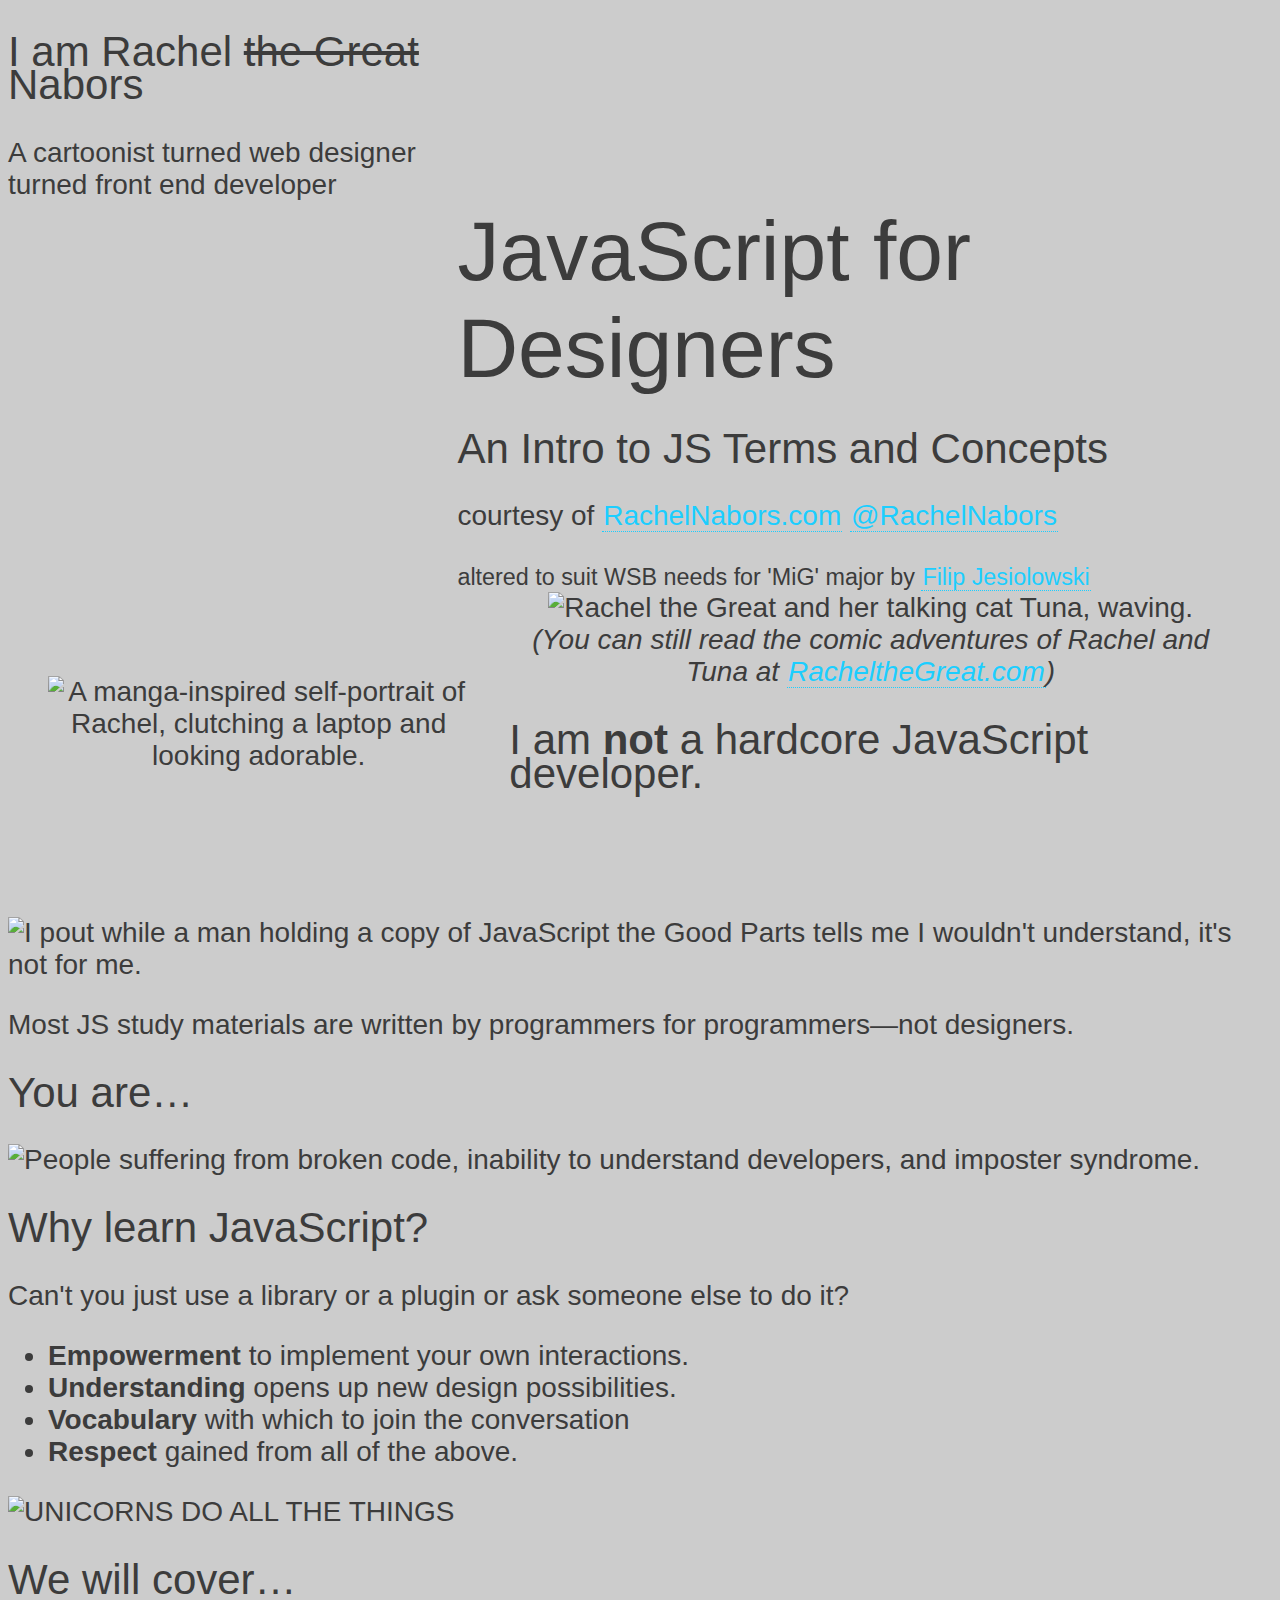
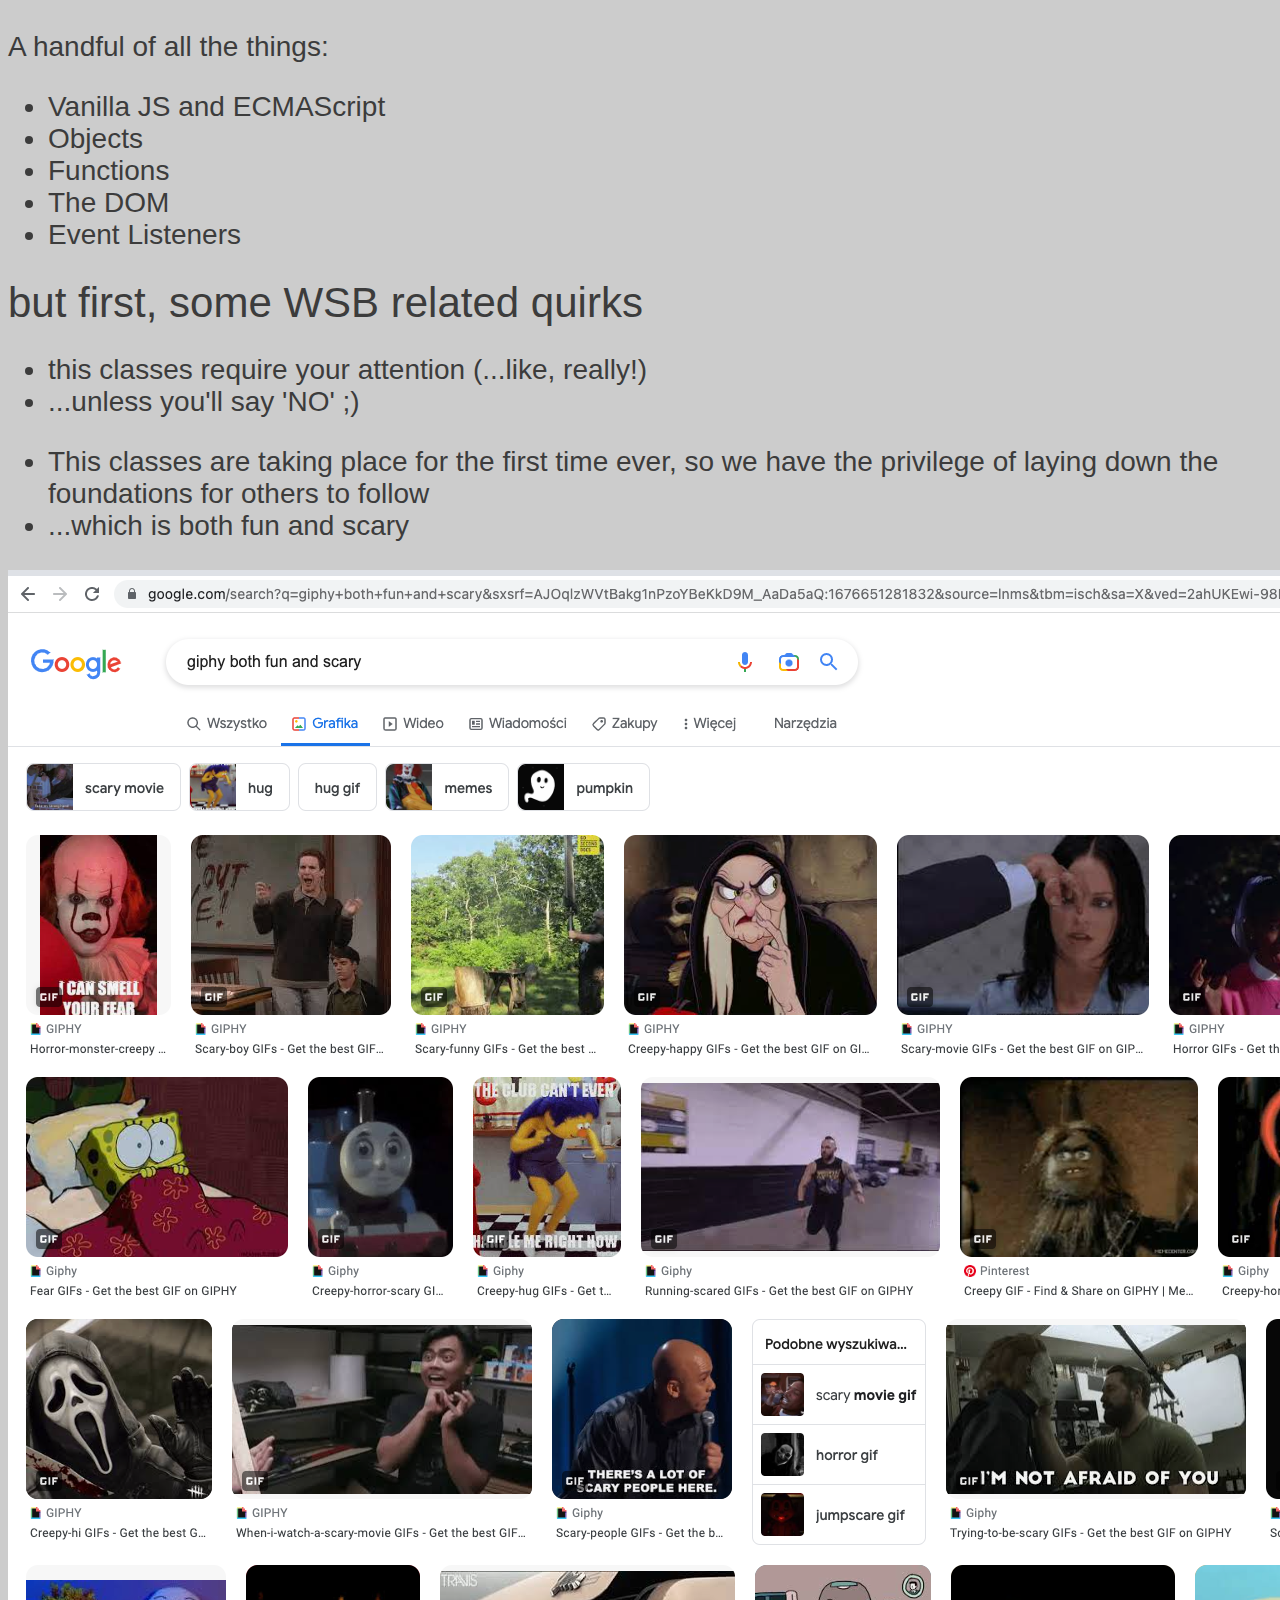
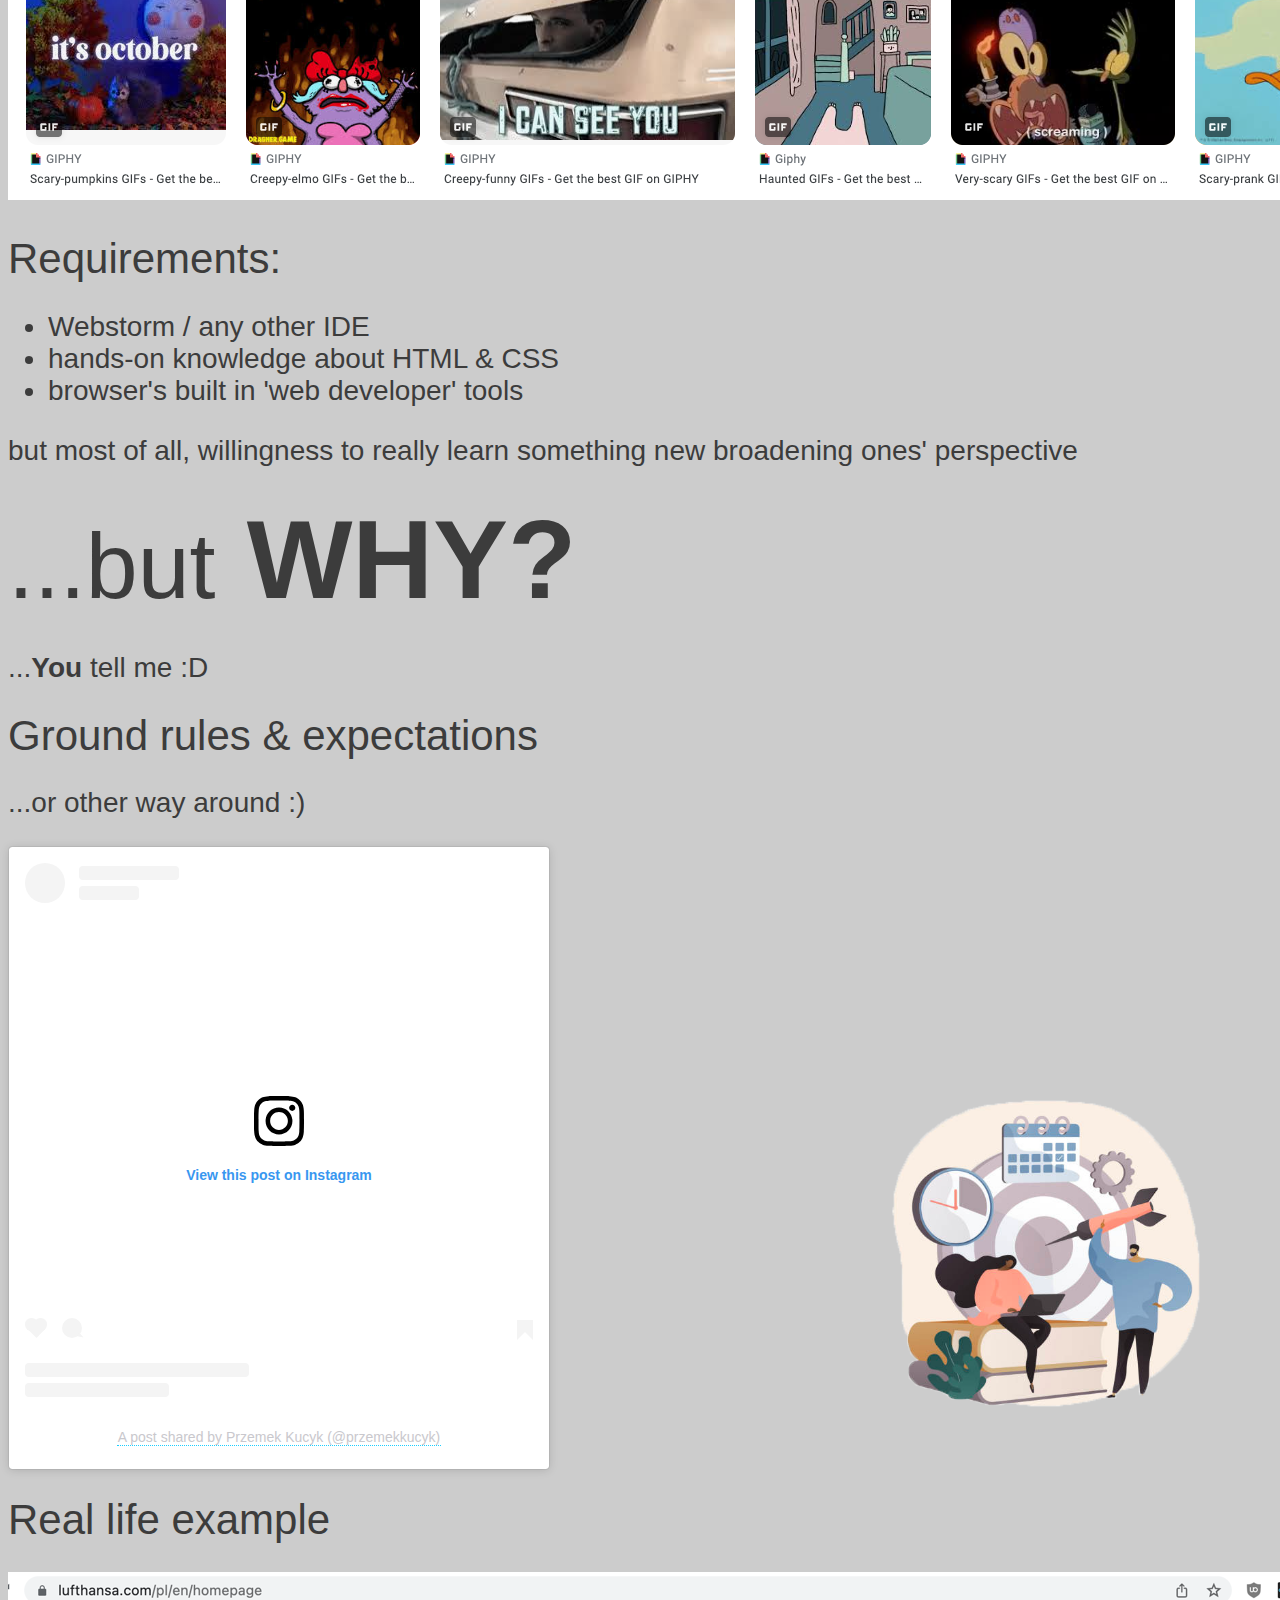
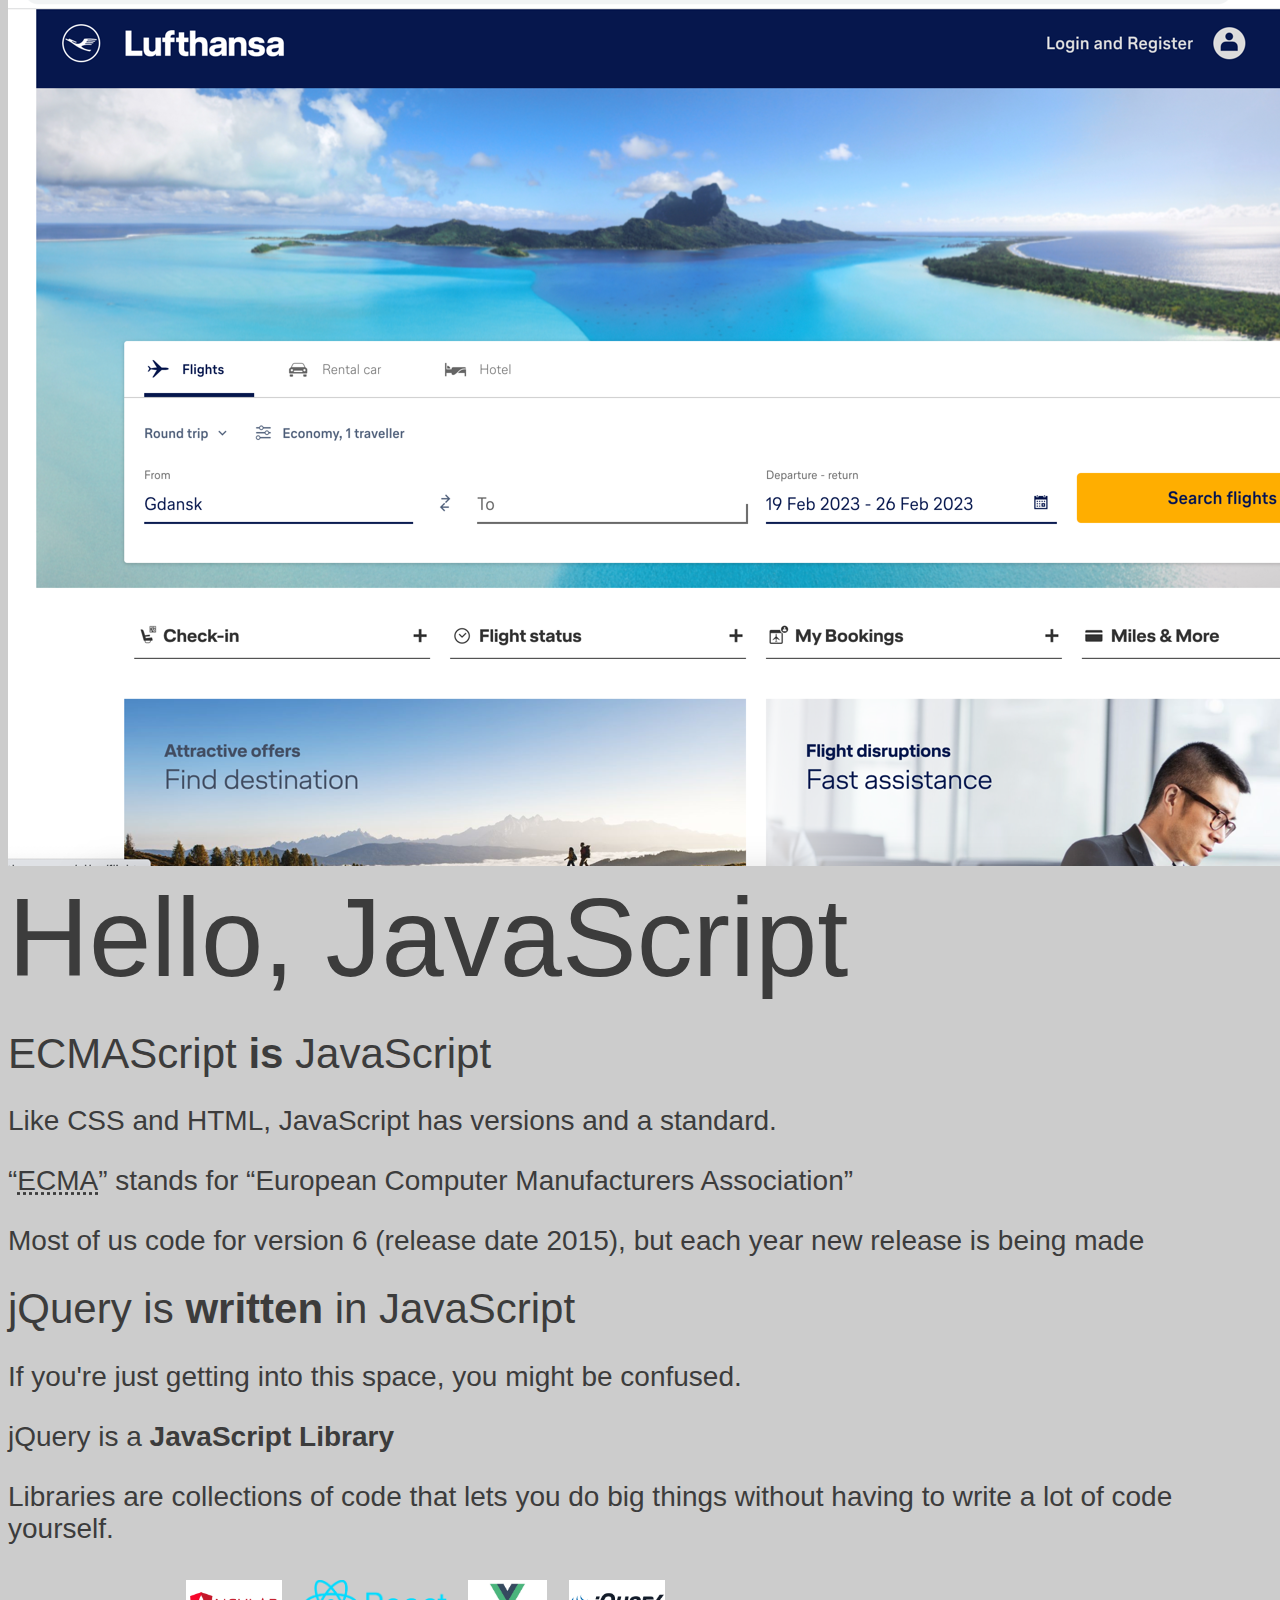
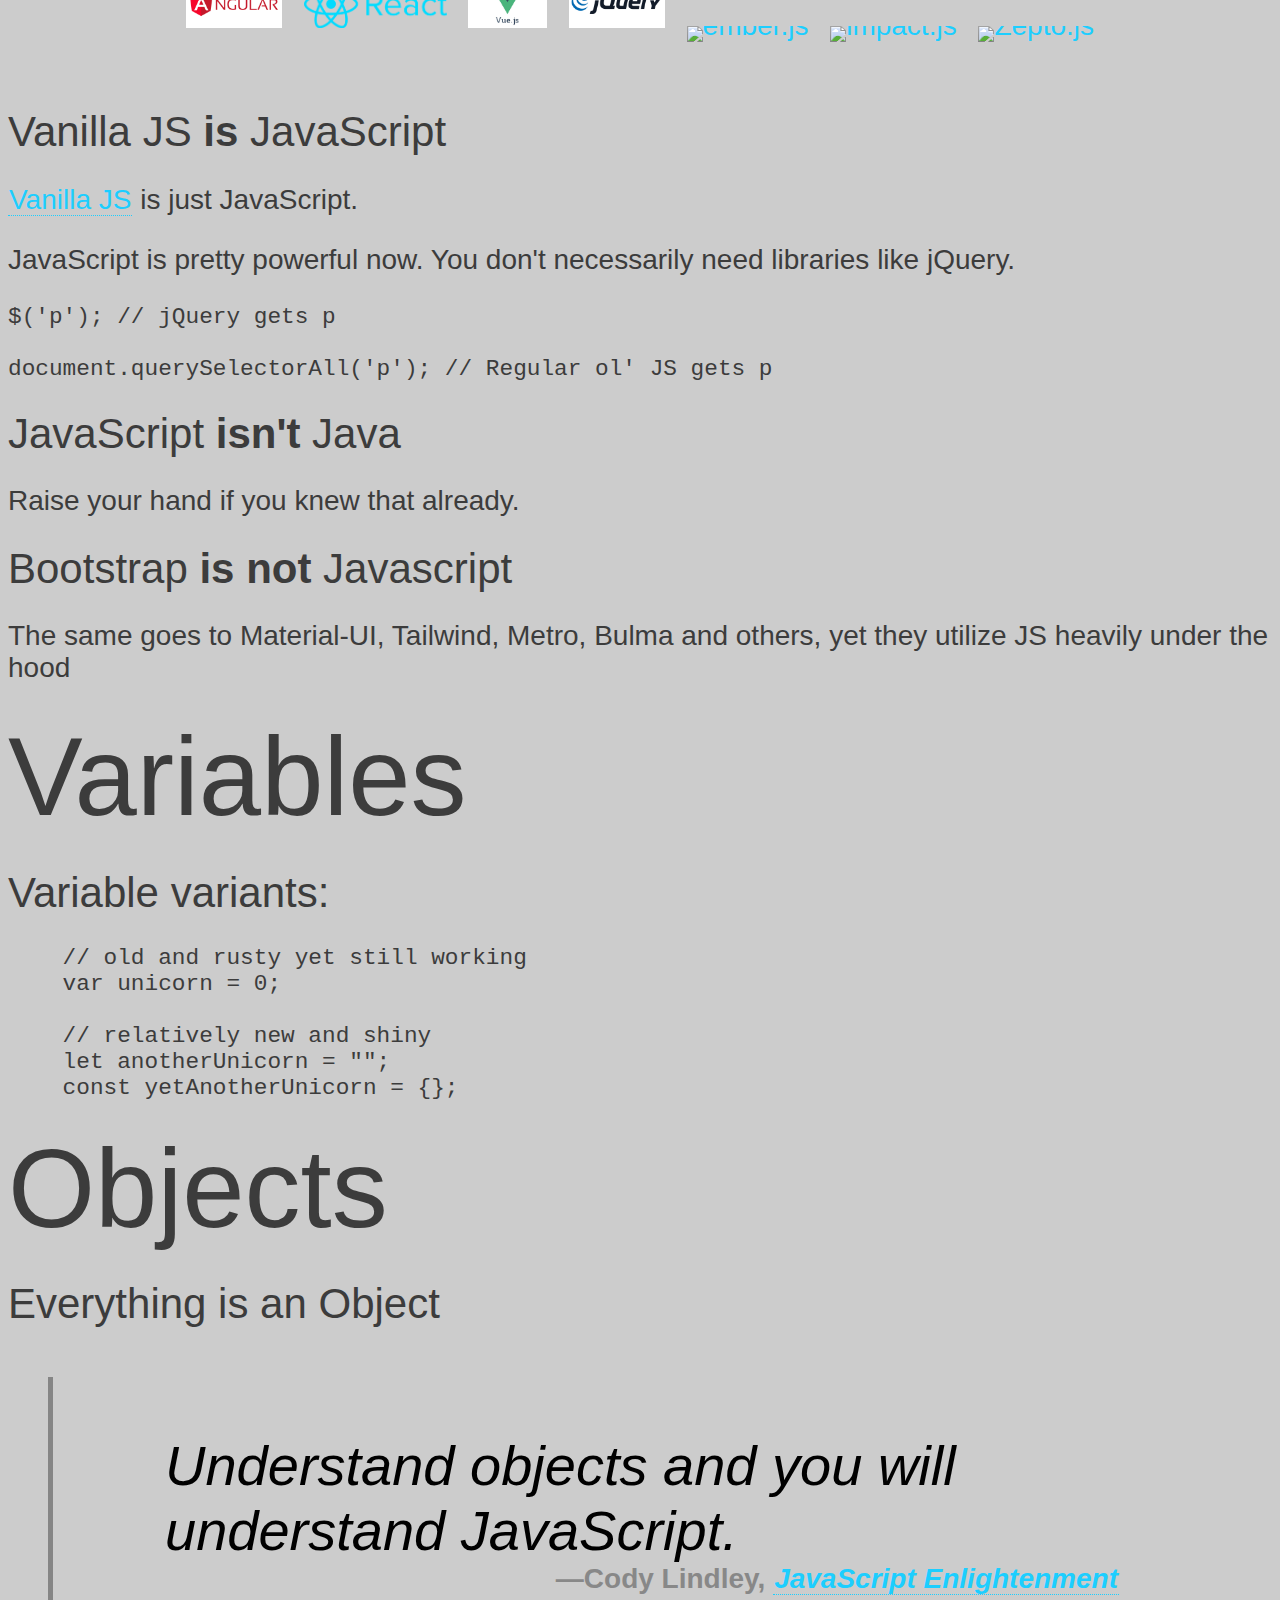
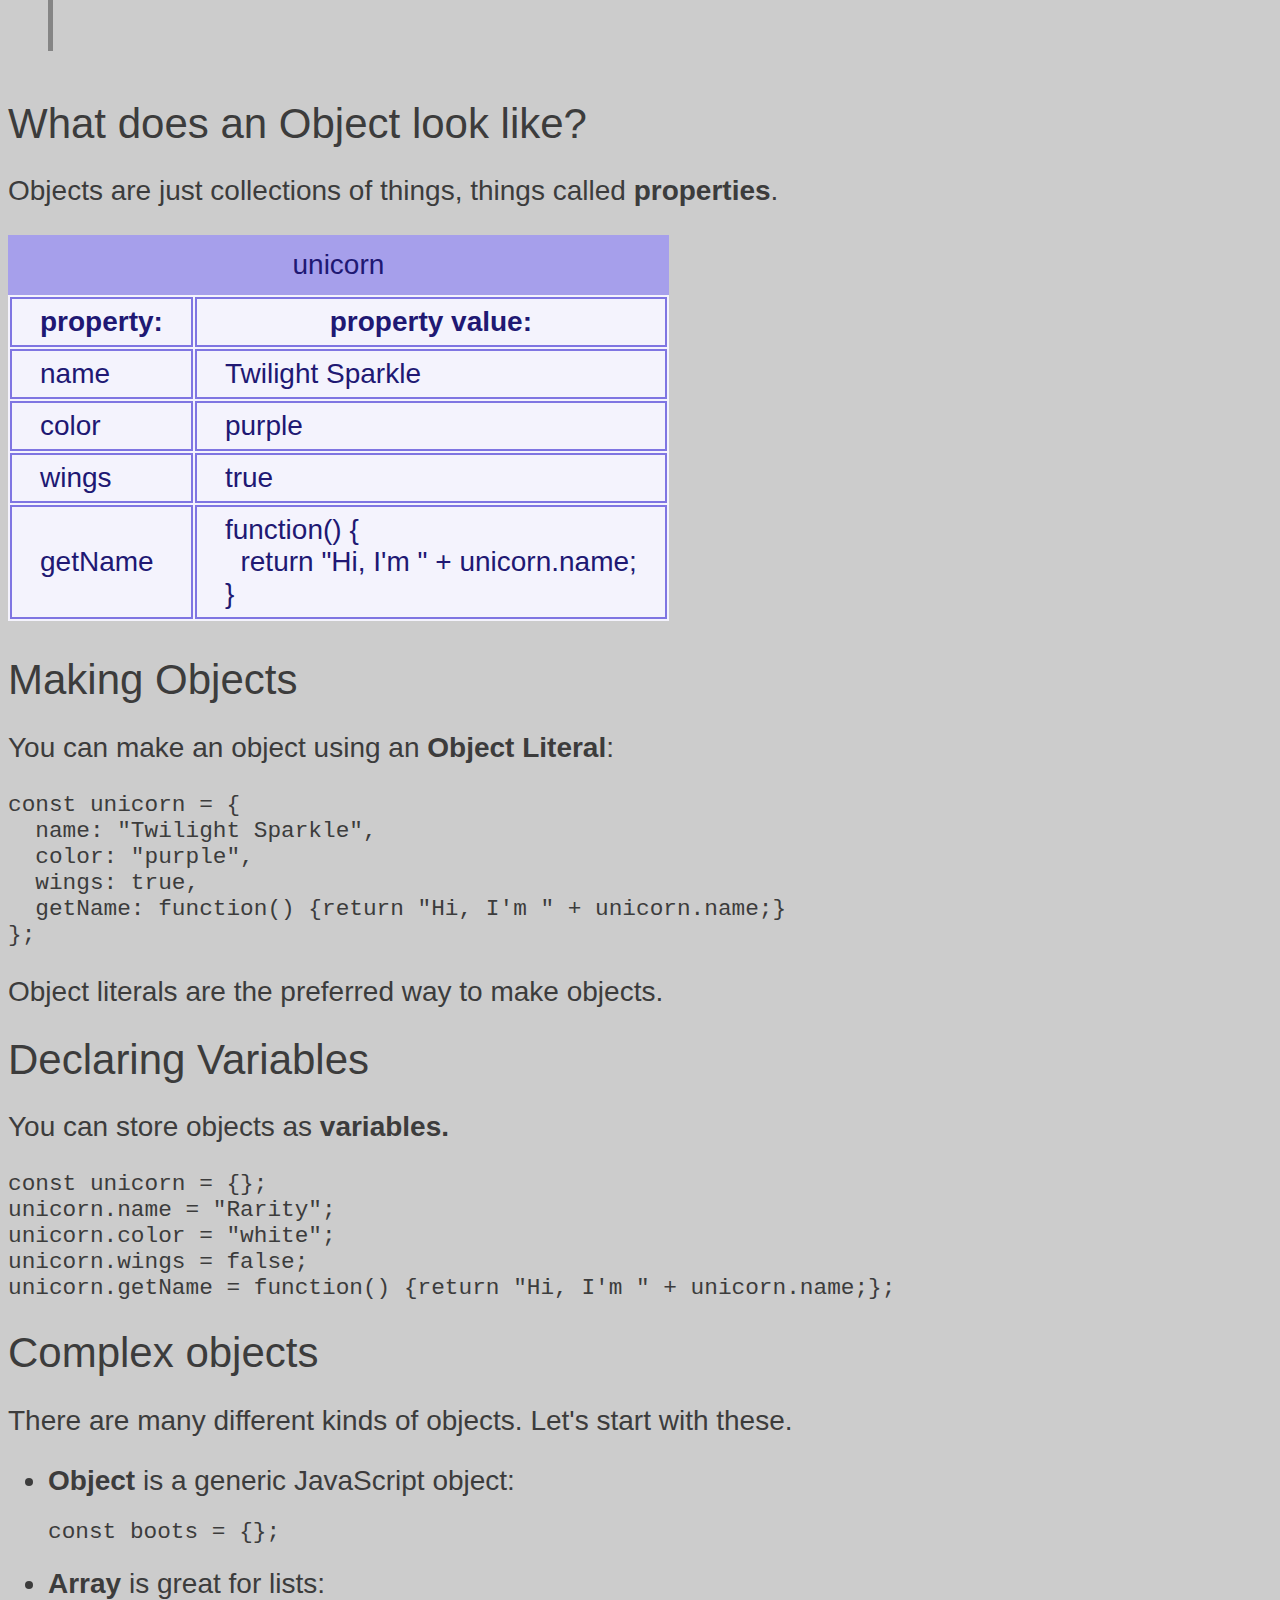
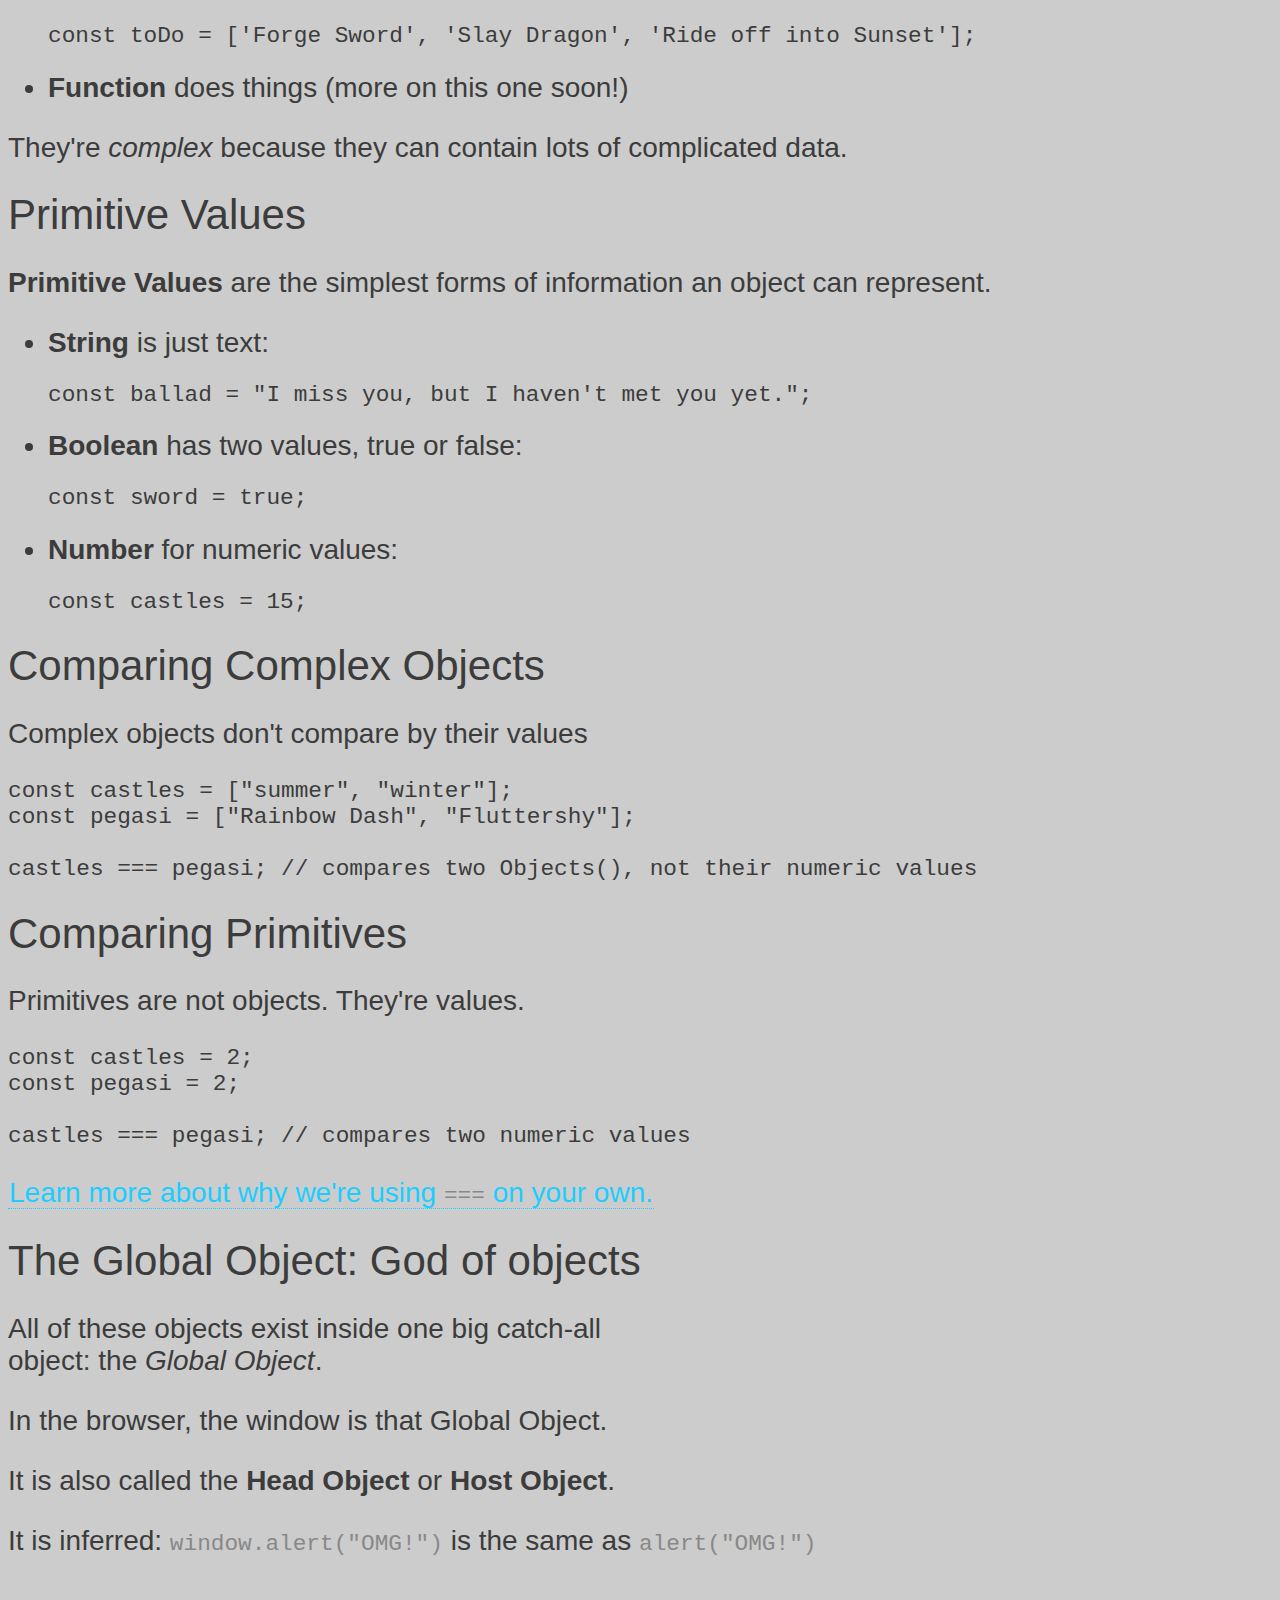
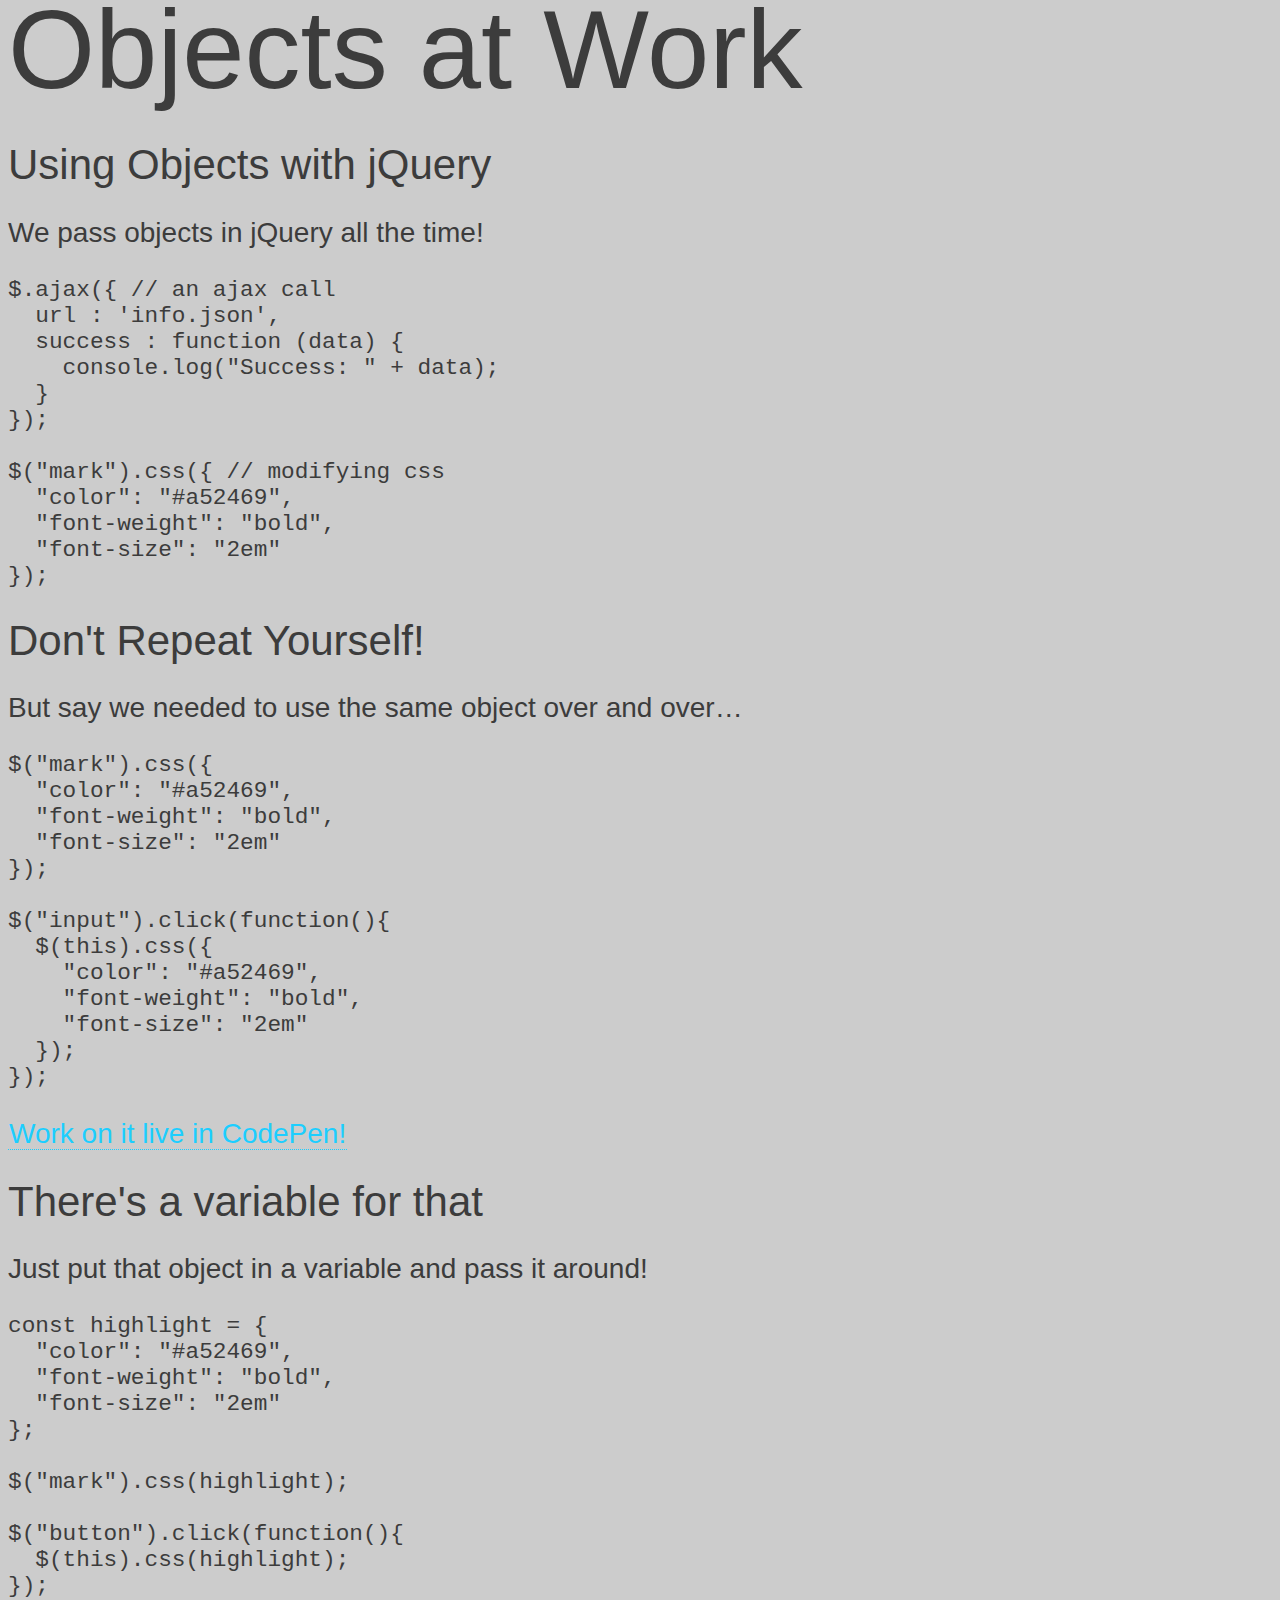
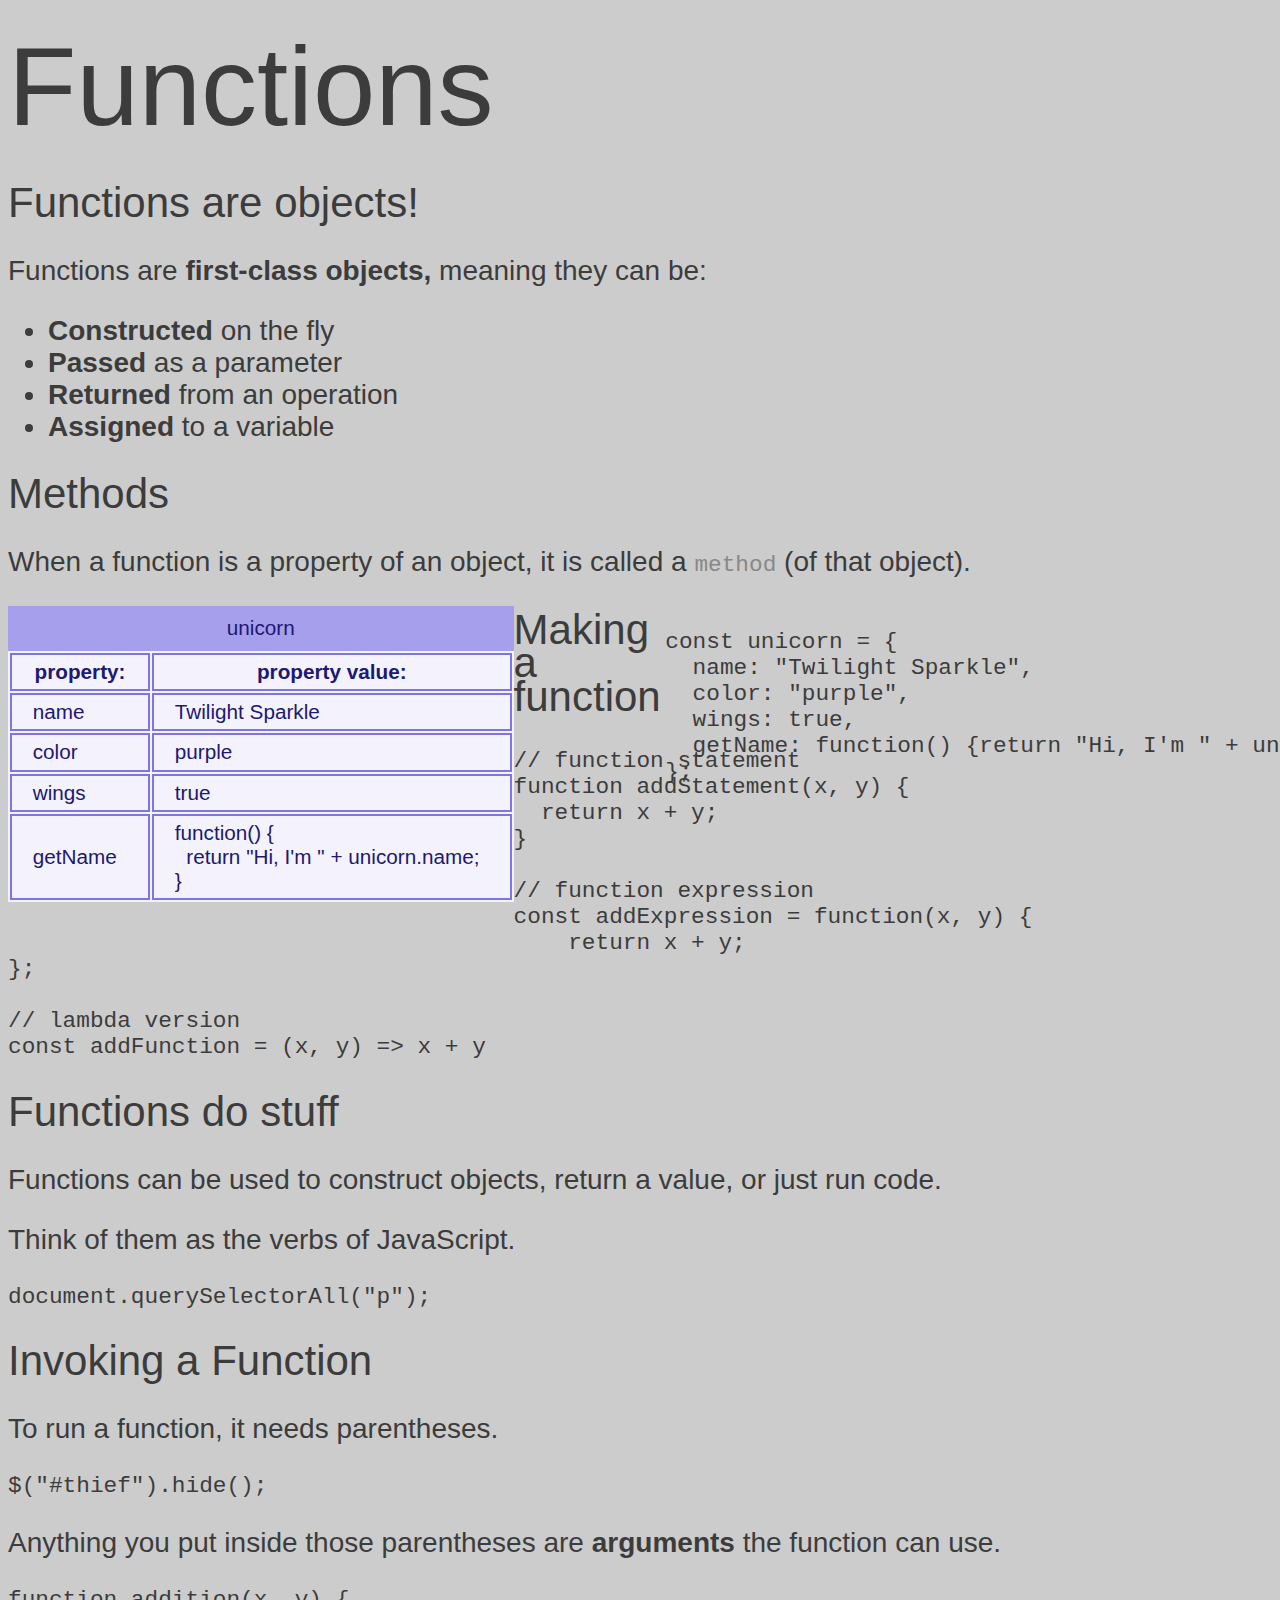
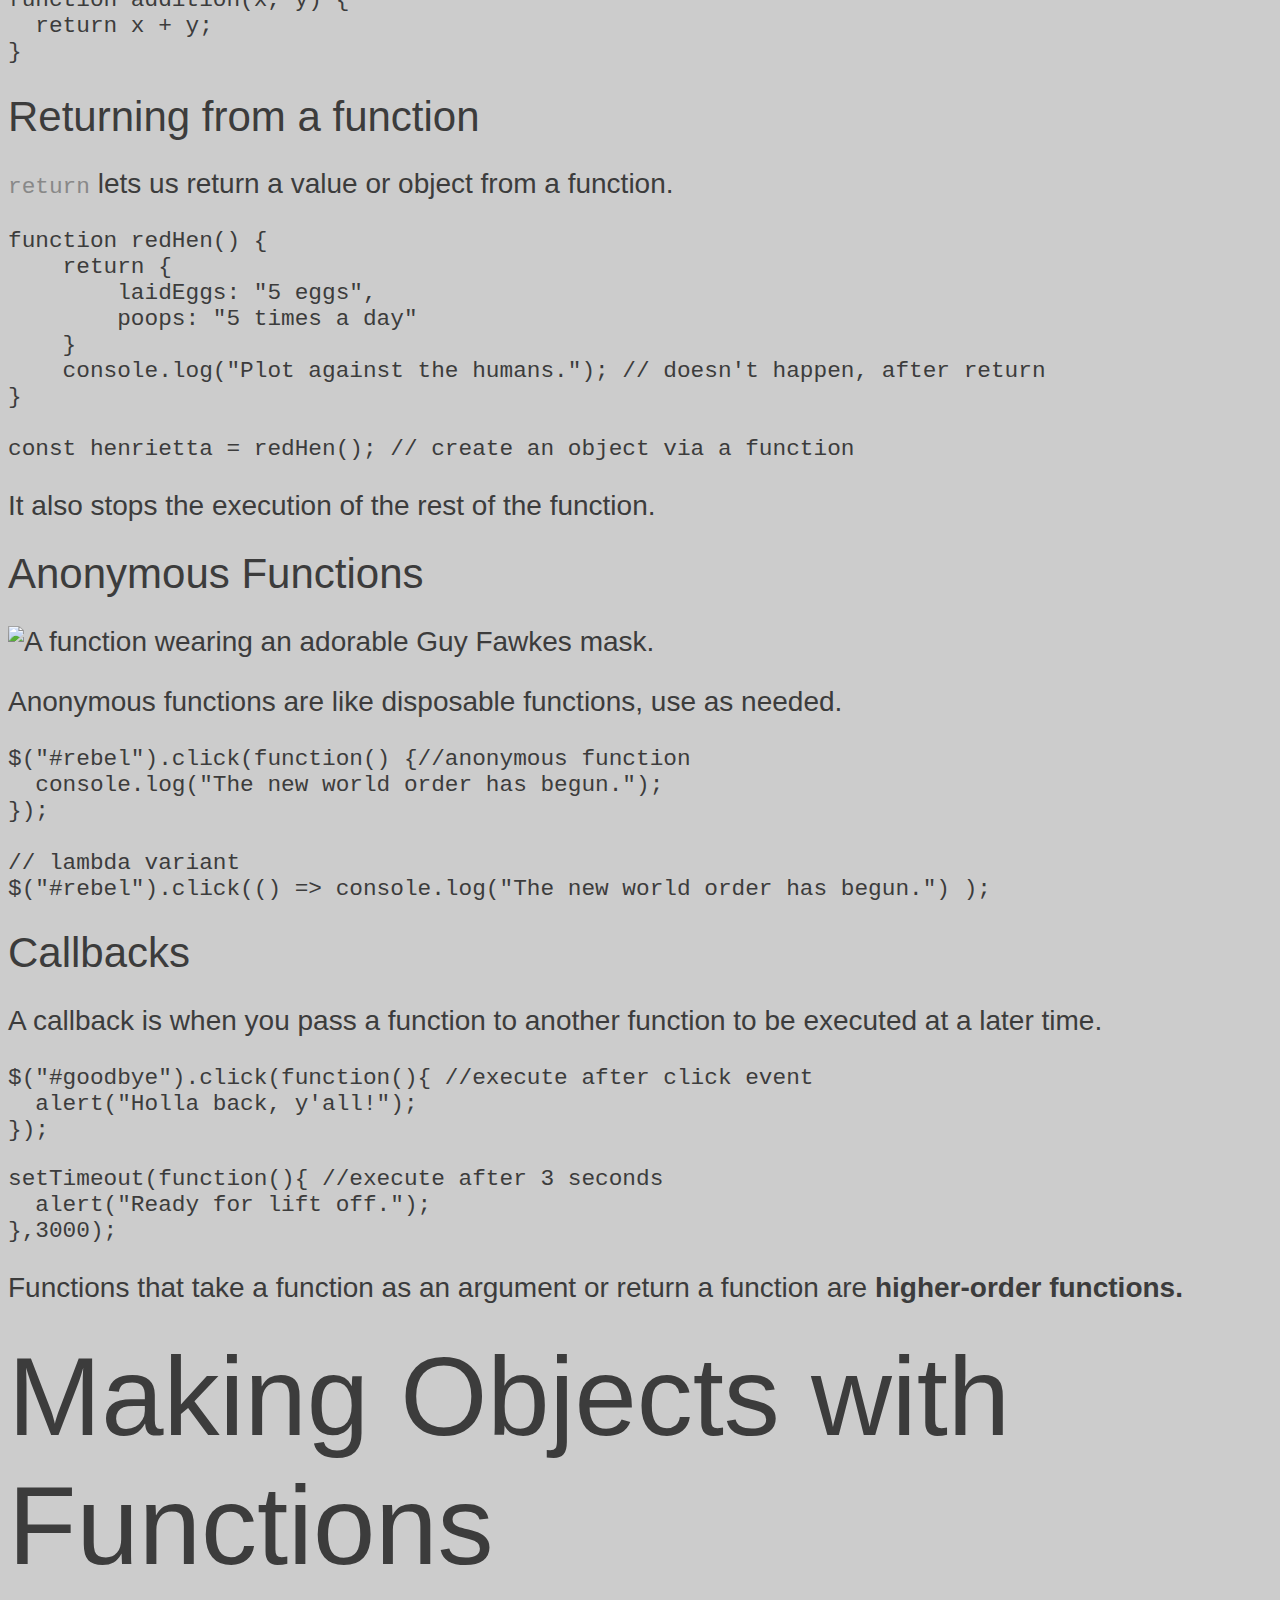
==== index.html @ c0b34ec1 "initial commit for WSB 2023 mods" ====
<!DOCTYPE html>
<html>
<head>
  <meta charset="utf-8">
  <meta http-equiv="X-UA-Compatible" content="IE=edge,chrome=1">
  <meta name="viewport" content="width=1024, user-scalable=no">

  <title>JavaScript for Designers with Rachel Nabors</title>
  
  <!-- Required stylesheet -->
  <link rel="stylesheet" href="core/deck.core.css">
  
  <!-- Extension CSS files go here. Remove or add as needed. -->
  <link rel="stylesheet" href="extensions/goto/deck.goto.css">
  <link rel="stylesheet" href="extensions/menu/deck.menu.css">
  <link rel="stylesheet" href="extensions/navigation/deck.navigation.css">
  <link rel="stylesheet" href="extensions/status/deck.status.css">
  <link rel="stylesheet" href="extensions/hash/deck.hash.css">
  <link rel="stylesheet" href="extensions/scale/deck.scale.css">
  <link rel="stylesheet" href="extensions/pointer/deck.pointer.css">
  <link rel="stylesheet" href="extensions/syntaxhighlighter/deck.syntaxhighlighter.css">

  <!-- Style theme. More available in /themes/style/ or create your own. -->
  <link rel="stylesheet" href="themes/style/profesh.css">
  
  <!-- Transition theme. More available in /themes/transition/ or create your own. -->
  <link rel="stylesheet" href="themes/transition/fade.css">
  
  <!-- Required Modernizr file -->
  <script src="modernizr.custom.js"></script>
  <script type="text/javascript" src="http://use.typekit.com/ewk1gzp.js"></script>
  <script type="text/javascript">try{Typekit.load();}catch(e){}</script>

</head>
<body class="deck-container">

<section class="slide title-slide">
  <div class="talk-title">
    <hgroup>
      <h1>JavaScript for Designers</h1>
      <h2>An Intro to JS Terms and Concepts</h2>
    </hgroup>
    <p>courtesy of <a href="http://rachelnabors.com">RachelNabors.com</a> <a href="http://twitter.com/rachelnabors" target="_blank">@RachelNabors</a></p>
    <small>altered to suit WSB needs for 'MiG' major by <a href="mailto:fjesiolowski@wsb.gda.pl">Filip Jesiolowski</a></small>
  </div>
  <figure class="self-portrait">
    <img src="img/p_rachelnabors.png" alt="A manga-inspired self-portrait of Rachel, clutching a laptop and looking adorable.">
    <figcaption class="ir">with Rachel the Great (aka Rachel Nabors)</figcaption>
  </figure>
</section>

<section class="slide">
  <h2>I am Rachel <del>the Great</del> Nabors</h2>
  <p>A cartoonist turned web designer turned front end developer</p>
  <figure>
    <img src="img/fig_rachel-tuna.png" alt="Rachel the Great and her talking cat Tuna, waving.">
    <figcaption>(You can still read the comic adventures of Rachel and Tuna at <a href="http://www.rachelthegreat.com" target="_blank">RacheltheGreat.com</a>)</figcaption>
  </figure>
</section>

<section class="slide">
  <h2>I am <strong>not</strong> a hardcore JavaScript developer.</h2>
  <img src="img/p_me-javascript.png" alt="I pout while a man holding a copy of JavaScript the Good Parts tells me I wouldn't understand, it's not for me.">
  <p>Most JS study materials are written by programmers for programmers&mdash;not designers.</p>
</section>

<section class="slide">
  <h2>You are&hellip;</h2>
  <img src="img/p_peeps.png" alt="People suffering from broken code, inability to understand developers, and imposter syndrome." />
</section>

<section class="slide">
    <h2>Why learn JavaScript?</h2>
    <p>Can't you just use a library or a plugin or ask someone else to do it?</p>
    <ul>
        <li class="slide"><strong>Empowerment</strong> to implement your own interactions.</li>
        <li class="slide"><strong>Understanding</strong> opens up new design possibilities.</li>
        <li class="slide"><strong>Vocabulary</strong> with which to join the conversation</li>
        <li class="slide"><strong>Respect</strong> gained from all of the above.</li>
    </ul>
</section>

<section class="slide">
  <img src="img/p_unicorn.png" alt="UNICORNS DO ALL THE THINGS" />
</section>

<section class="slide">
  <h2>We will cover&hellip;</h2>
  <p>A handful of all the things:</p>
  <ul>
    <li>Vanilla JS and ECMAScript</li>
    <li>Objects</li>
    <li>Functions</li>
    <li>The DOM</li>
    <li>Event Listeners</li>
  </ul>
</section>

<section class="slide">
  <h2>but first, some WSB related quirks</h2>
  <ul>
    <li>this classes require your attention (...like, really!)</li>
    <li class="slide">...unless you'll say 'NO' ;)</li>
  </ul>

  <ul class="slide">
    <li>This classes are taking place for the first time ever, so we have the privilege of laying down the foundations for others to follow</li>
    <li class="slide">...which is both fun and scary</li>
  </ul>
  <img class="slide" src="img/scaryfun.png" alt="scary & fun" />
</section>

<section class="slide">
  <h2>Requirements:</h2>
  <ul>
    <li>Webstorm / any other IDE</li>
    <li>hands-on knowledge about HTML & CSS </li>
    <li>browser's built in 'web developer' tools </li>
  </ul>

  <p class="slide">but most of all, willingness to really learn something new broadening ones' perspective</p>
</section>

<section class="slide">
  <h1 class="vcenter"><small>...but</small> <strong>WHY?</strong></h1>
</section>

<section class="slide">
  <p class="vcenter">...<strong>You</strong> tell me :D</p>
</section>

<section class="slide rules">
    <h2>Ground rules & expectations</h2>
  <p>...or other way around :)</p>
  <blockquote class="instagram-media" data-instgrm-captioned data-instgrm-permalink="https://www.instagram.com/reel/CoXu4EXg9_p/?utm_source=ig_embed&amp;utm_campaign=loading" data-instgrm-version="14" style=" background:#FFF; border:0; border-radius:3px; box-shadow:0 0 1px 0 rgba(0,0,0,0.5),0 1px 10px 0 rgba(0,0,0,0.15); margin: 1px; max-width:540px; min-width:326px; padding:0; width:99.375%; width:-webkit-calc(100% - 2px); width:calc(100% - 2px);"><div style="padding:16px;"> <a href="https://www.instagram.com/reel/CoXu4EXg9_p/?utm_source=ig_embed&amp;utm_campaign=loading" style=" background:#FFFFFF; line-height:0; padding:0 0; text-align:center; text-decoration:none; width:100%;" target="_blank"> <div style=" display: flex; flex-direction: row; align-items: center;"> <div style="background-color: #F4F4F4; border-radius: 50%; flex-grow: 0; height: 40px; margin-right: 14px; width: 40px;"></div> <div style="display: flex; flex-direction: column; flex-grow: 1; justify-content: center;"> <div style=" background-color: #F4F4F4; border-radius: 4px; flex-grow: 0; height: 14px; margin-bottom: 6px; width: 100px;"></div> <div style=" background-color: #F4F4F4; border-radius: 4px; flex-grow: 0; height: 14px; width: 60px;"></div></div></div><div style="padding: 19% 0;"></div> <div style="display:block; height:50px; margin:0 auto 12px; width:50px;"><svg width="50px" height="50px" viewBox="0 0 60 60" version="1.1" xmlns="https://www.w3.org/2000/svg" xmlns:xlink="https://www.w3.org/1999/xlink"><g stroke="none" stroke-width="1" fill="none" fill-rule="evenodd"><g transform="translate(-511.000000, -20.000000)" fill="#000000"><g><path d="M556.869,30.41 C554.814,30.41 553.148,32.076 553.148,34.131 C553.148,36.186 554.814,37.852 556.869,37.852 C558.924,37.852 560.59,36.186 560.59,34.131 C560.59,32.076 558.924,30.41 556.869,30.41 M541,60.657 C535.114,60.657 530.342,55.887 530.342,50 C530.342,44.114 535.114,39.342 541,39.342 C546.887,39.342 551.658,44.114 551.658,50 C551.658,55.887 546.887,60.657 541,60.657 M541,33.886 C532.1,33.886 524.886,41.1 524.886,50 C524.886,58.899 532.1,66.113 541,66.113 C549.9,66.113 557.115,58.899 557.115,50 C557.115,41.1 549.9,33.886 541,33.886 M565.378,62.101 C565.244,65.022 564.756,66.606 564.346,67.663 C563.803,69.06 563.154,70.057 562.106,71.106 C561.058,72.155 560.06,72.803 558.662,73.347 C557.607,73.757 556.021,74.244 553.102,74.378 C549.944,74.521 548.997,74.552 541,74.552 C533.003,74.552 532.056,74.521 528.898,74.378 C525.979,74.244 524.393,73.757 523.338,73.347 C521.94,72.803 520.942,72.155 519.894,71.106 C518.846,70.057 518.197,69.06 517.654,67.663 C517.244,66.606 516.755,65.022 516.623,62.101 C516.479,58.943 516.448,57.996 516.448,50 C516.448,42.003 516.479,41.056 516.623,37.899 C516.755,34.978 517.244,33.391 517.654,32.338 C518.197,30.938 518.846,29.942 519.894,28.894 C520.942,27.846 521.94,27.196 523.338,26.654 C524.393,26.244 525.979,25.756 528.898,25.623 C532.057,25.479 533.004,25.448 541,25.448 C548.997,25.448 549.943,25.479 553.102,25.623 C556.021,25.756 557.607,26.244 558.662,26.654 C560.06,27.196 561.058,27.846 562.106,28.894 C563.154,29.942 563.803,30.938 564.346,32.338 C564.756,33.391 565.244,34.978 565.378,37.899 C565.522,41.056 565.552,42.003 565.552,50 C565.552,57.996 565.522,58.943 565.378,62.101 M570.82,37.631 C570.674,34.438 570.167,32.258 569.425,30.349 C568.659,28.377 567.633,26.702 565.965,25.035 C564.297,23.368 562.623,22.342 560.652,21.575 C558.743,20.834 556.562,20.326 553.369,20.18 C550.169,20.033 549.148,20 541,20 C532.853,20 531.831,20.033 528.631,20.18 C525.438,20.326 523.257,20.834 521.349,21.575 C519.376,22.342 517.703,23.368 516.035,25.035 C514.368,26.702 513.342,28.377 512.574,30.349 C511.834,32.258 511.326,34.438 511.181,37.631 C511.035,40.831 511,41.851 511,50 C511,58.147 511.035,59.17 511.181,62.369 C511.326,65.562 511.834,67.743 512.574,69.651 C513.342,71.625 514.368,73.296 516.035,74.965 C517.703,76.634 519.376,77.658 521.349,78.425 C523.257,79.167 525.438,79.673 528.631,79.82 C531.831,79.965 532.853,80.001 541,80.001 C549.148,80.001 550.169,79.965 553.369,79.82 C556.562,79.673 558.743,79.167 560.652,78.425 C562.623,77.658 564.297,76.634 565.965,74.965 C567.633,73.296 568.659,71.625 569.425,69.651 C570.167,67.743 570.674,65.562 570.82,62.369 C570.966,59.17 571,58.147 571,50 C571,41.851 570.966,40.831 570.82,37.631"></path></g></g></g></svg></div><div style="padding-top: 8px;"> <div style=" color:#3897f0; font-family:Arial,sans-serif; font-size:14px; font-style:normal; font-weight:550; line-height:18px;">View this post on Instagram</div></div><div style="padding: 12.5% 0;"></div> <div style="display: flex; flex-direction: row; margin-bottom: 14px; align-items: center;"><div> <div style="background-color: #F4F4F4; border-radius: 50%; height: 12.5px; width: 12.5px; transform: translateX(0px) translateY(7px);"></div> <div style="background-color: #F4F4F4; height: 12.5px; transform: rotate(-45deg) translateX(3px) translateY(1px); width: 12.5px; flex-grow: 0; margin-right: 14px; margin-left: 2px;"></div> <div style="background-color: #F4F4F4; border-radius: 50%; height: 12.5px; width: 12.5px; transform: translateX(9px) translateY(-18px);"></div></div><div style="margin-left: 8px;"> <div style=" background-color: #F4F4F4; border-radius: 50%; flex-grow: 0; height: 20px; width: 20px;"></div> <div style=" width: 0; height: 0; border-top: 2px solid transparent; border-left: 6px solid #f4f4f4; border-bottom: 2px solid transparent; transform: translateX(16px) translateY(-4px) rotate(30deg)"></div></div><div style="margin-left: auto;"> <div style=" width: 0px; border-top: 8px solid #F4F4F4; border-right: 8px solid transparent; transform: translateY(16px);"></div> <div style=" background-color: #F4F4F4; flex-grow: 0; height: 12px; width: 16px; transform: translateY(-4px);"></div> <div style=" width: 0; height: 0; border-top: 8px solid #F4F4F4; border-left: 8px solid transparent; transform: translateY(-4px) translateX(8px);"></div></div></div> <div style="display: flex; flex-direction: column; flex-grow: 1; justify-content: center; margin-bottom: 24px;"> <div style=" background-color: #F4F4F4; border-radius: 4px; flex-grow: 0; height: 14px; margin-bottom: 6px; width: 224px;"></div> <div style=" background-color: #F4F4F4; border-radius: 4px; flex-grow: 0; height: 14px; width: 144px;"></div></div></a><p style=" color:#c9c8cd; font-family:Arial,sans-serif; font-size:14px; line-height:17px; margin-bottom:0; margin-top:8px; overflow:hidden; padding:8px 0 7px; text-align:center; text-overflow:ellipsis; white-space:nowrap;"><a href="https://www.instagram.com/reel/CoXu4EXg9_p/?utm_source=ig_embed&amp;utm_campaign=loading" style=" color:#c9c8cd; font-family:Arial,sans-serif; font-size:14px; font-style:normal; font-weight:normal; line-height:17px; text-decoration:none;" target="_blank">A post shared by Przemek Kucyk (@przemekkucyk)</a></p></div></blockquote> <script async src="//www.instagram.com/embed.js"></script>
</section>

<section class="slide">
  <h2>Real life example</h2>
  <img class="slide" src="img/lh.png" alt="lufthansa.com webpage">
</section>

<section class="slide">
  <h1 class="vcenter">Hello, JavaScript</h1>
</section>

<section class="slide">
  <h2>ECMAScript <strong>is</strong> JavaScript</h2>
  <p class="slide">Like CSS and HTML, JavaScript has versions and a standard.</p>
  <p class="slide">&ldquo;<abbr title="European Computer Manufacturers Association">ECMA</abbr>&rdquo; stands for &ldquo;European Computer Manufacturers Association&rdquo;</p>
  <p class="slide">Most of us code for version 6 (release date 2015), but each year new release is being made</p>
</section>

<section class="slide">
  <h2>jQuery is <strong>written</strong> in JavaScript</h2>
  <p>If you're just getting into this space, you might be confused.</p>
  <p class="slide">jQuery is a <strong>JavaScript Library</strong></p>
  <div class="slide">
    <p>Libraries are collections of code that lets you do big things without having to write a lot of code yourself.</p>
    <p class="logos">
    <a href="https://angularjs.org/"><img src="img/l_angular.png" alt="angular.js" /></a>
    <a href="https://reactjs.org/"><img src="img/l_react.png" alt="react.js" /></a>
    <a href="https://vuejs.org/"><img src="img/l_vue.png" alt="vue.js" /></a>
    <a href="https://jquery.com/"><img src="img/l_jquery.png" alt="jquery.js" /></a>
    <a href="http://emberjs.com/"><img src="img/l_ember.png" alt="ember.js" /></a>
    <a href="http://impactjs.com/"><img src="img/l_impact.png" alt="impact.js" /></a>
    <a href="http://zeptojs.com/"><img src="img/l_zepto.png" alt="Zepto.js" /></a>
    <!-- TODO: logos for libraries: zepto, highcharts, skrollr, bacon impact, x-tag, processing, ember, $, Lo-Dash, Popcorn, require.js, angular, deep clone, underscore. -->
  </p>
  </div>
</section>

<section class="slide">
  <h2>Vanilla JS <strong>is</strong> JavaScript</h2>
  <p><a href="http://vanilla-js.com/">Vanilla JS</a> is just JavaScript.</p>
  <div class="slide">
    <p>JavaScript is pretty powerful now. You don't necessarily need libraries like jQuery.</p>
    <pre class="language-javascript">
$('p'); // jQuery gets p

document.querySelectorAll('p'); // Regular ol' JS gets p
</pre>
  </div>
</section>

<section class="slide">
  <h2>JavaScript <strong>isn't</strong> Java</h2>
  <p>Raise your hand if you knew that already.</p>
</section>

<section class="slide">
  <h2>Bootstrap <strong>is not</strong> Javascript</h2>
  <p>The same goes to Material-UI, Tailwind, Metro, Bulma and others, yet they utilize JS heavily under the hood</p>
</section>



<section class="slide">
  <h1 class="vcenter">Variables</h1>
</section>

<section class="slide">
  <h2>Variable variants:</h2>
  <pre class="language-javascript">
    // old and rusty yet still working
    var unicorn = 0;

    // relatively new and shiny
    let anotherUnicorn = "";
    const yetAnotherUnicorn = {};
</pre>
</section>


<section class="slide">
  <h1 class="vcenter">Objects</h1>
</section>

<section class="slide">
  <h2>Everything is an Object</h2>
  <blockquote>
    Understand objects and you will understand JavaScript.
    <cite>Cody Lindley, <em><a href="http://www.amazon.com/gp/product/B00ARPT74S/ref=as_li_ss_tl?ie=UTF8&amp;camp=1789&amp;creative=390957&amp;creativeASIN=B00ARPT74S&amp;linkCode=as2&amp;tag=mangapunk-20">JavaScript Enlightenment</a><img src="http://www.assoc-amazon.com/e/ir?t=mangapunk-20&amp;l=as2&amp;o=1&amp;a=B00ARPT74S" width="1" height="1" border="0" alt="" style="border:none !important; margin:0px !important;" /></em></cite>
  </blockquote>
</section>

<section class="slide">
  <h2>What does an Object look like?</h2>
  <p>Objects are just collections of things, things called <strong>properties</strong>.</code>
  <table class="table-illo">
    <caption>unicorn</caption>
    <thead>
      <tr>
        <th scope="col" id="object-illo-prop">property:</th>
        <th scope="col" id="object-illo-val">property value:</th>
      </tr>
    </thead>
    <tbody>
      <tr>
        <td headers="object-illo-prop">name</td>
        <td headers="object-illo-val">Twilight Sparkle</td>
      </tr>
      <tr>
        <td headers="object-illo-prop">color</td>
        <td headers="object-illo-val">purple</td>
      </tr>
      <tr>
        <td headers="object-illo-prop">wings</td>
        <td headers="object-illo-val">true</td>
      </tr>
      <tr>
        <td headers="object-illo-prop">getName</td>
        <td headers="object-illo-val">
function() { <br />
&nbsp;&nbsp;return "Hi, I'm " + unicorn.name;<br/>
}</td>
      </tr>
    </tbody>
  </table>
</section>

<section class="slide">
  <h2>Making Objects</h2>
  <p>You can make an object using an <strong>Object Literal</strong>:</p>
  <pre class="language-javascript">
const unicorn = {
  name: "Twilight Sparkle",
  color: "purple",
  wings: true,
  getName: function() {return "Hi, I'm " + unicorn.name;}
};
</pre>
  <p class="slide">Object literals are the preferred way to make objects.</p>
</section>

<section class="slide">
  <h2>Declaring Variables</h2>
  <p>You can store objects as <strong>variables.</strong></p>
  <pre class="language-javascript">
const unicorn = {};
unicorn.name = "Rarity";
unicorn.color = "white";
unicorn.wings = false;
unicorn.getName = function() {return "Hi, I'm " + unicorn.name;};
</pre>
</section>

<section class="slide">
  <h2>Complex objects</h2>
  <p>There are many different kinds of objects. Let's start with these.</p>
  <ul>
    <li class="slide"><strong>Object</strong> is a generic JavaScript object:
<pre class="language-javascript">
const boots = {};
</pre>
    </li>
    <li class="slide"><strong>Array</strong> is great for lists:
<pre class="language-javascript">
const toDo = ['Forge Sword', 'Slay Dragon', 'Ride off into Sunset'];
</pre>
    </li>
    <li class="slide"><strong>Function</strong> does things (more on this one soon!)</li>
  </ul>
  <p class="slide">They're <em>complex</em> because they can contain lots of complicated data.</p>
</section>

<section class="slide">
  <h2>Primitive Values</h2>
  <p><strong>Primitive Values</strong> are the simplest forms of information an object can represent.</p>
  <ul>
    <li class="slide"><strong>String</strong> is just text:
<pre class="language-javascript">
const ballad = "I miss you, but I haven't met you yet.";
</pre>
    </li>
    <li class="slide"><strong>Boolean</strong> has two values, true or false:
<pre class="language-javascript">
const sword = true;
</pre>
    </li>
    <li class="slide"><strong>Number</strong> for numeric values:
<pre class="language-javascript">
const castles = 15;
</pre>
    </li>
  </ul>
</section>

<section class="slide">
  <h2>Comparing Complex Objects</h2> 
  <p>Complex objects don't compare by their values</p>
<pre class="language-javascript">
const castles = ["summer", "winter"];
const pegasi = ["Rainbow Dash", "Fluttershy"];

castles === pegasi; // compares two Objects(), not their numeric values
</pre>
</section>


<section class="slide">
    <h2>Comparing Primitives</h2>
    <p>Primitives are not objects. They're values.</p>
<pre class="language-javascript">
const castles = 2;
const pegasi = 2;

castles === pegasi; // compares two numeric values
</pre>
  </div>
  <p class="slide"><a href="http://www.impressivewebs.com/why-use-triple-equals-javascipt/">Learn more about why we're using <code>===</code> on your own.</a></p>
</section>

<!-- <section class="slide">
  <h2>Type Coercion</h2>
  <p>JavaScript makes assumptions about what types of thing you're comparing.</p>
  <div class="slide">
    <p>The <code>==</code> operator tries to guess what type you mean.</p>
<pre class="language-javascript">
var friends = 1; // a number
var heart = true; // boolean value, also counts as "1"

friends == heart; // JS tries to guess what you mean
</pre>
  </div>
  <div class="slide">
    <p>Use <code>===</code> which compares by type first, value second.</p>
<pre class="language-javascript">
friends === heart; // takes their types into account
</pre>
  </div>
  <p class="slide"><a href="http://www.impressivewebs.com/why-use-triple-equals-javascipt/">You can dive deep on this.</a></p>
</section>
 -->
<section class="slide god-object">
  <h2>The Global Object: God of objects</h2>
  <p>All of these objects exist inside one big catch-all object: the <em>Global Object</em>.</p>
  <p class="slide">In the browser, the window is that Global Object.</p>
  <p class="slide">It is also called the <strong>Head Object</strong> or <strong>Host Object</strong>.</p>
  <p class="slide">It is inferred: <code>window.alert("OMG!")</code> is the same as <code>alert("OMG!")</code></p>
</section>

<section class="slide">
  <h1 class="vcenter">Objects at Work</h1>
</section>

<section class="slide">
  <h2>Using Objects with jQuery</h2>
  <p>We pass objects in jQuery all the time!</p>
<pre class="language-javascript">
$.ajax({ // an ajax call
  url : 'info.json',
  success : function (data) {
    console.log("Success: " + data);
  }
});

$("mark").css({ // modifying css
  "color": "#a52469",
  "font-weight": "bold",
  "font-size": "2em"
});
</pre>
</section>

<section class="slide">
  <h2>Don't Repeat Yourself!</h2>
  <p>But say we needed to use the same object over and over&hellip;</p>
<pre class="language-javascript">
$("mark").css({
  "color": "#a52469",
  "font-weight": "bold",
  "font-size": "2em"
});

$("input").click(function(){
  $(this).css({
    "color": "#a52469",
    "font-weight": "bold",
    "font-size": "2em"
  });
});
</pre>
<p><a href="http://codepen.io/rachelnabors/pen/a83cbe2d5aa5e5f390aa03f01f7c1ada" target="_blank">Work on it live in CodePen!</a></p>
</section>

<section class="slide">
  <h2>There's a variable for that</h2>
  <p>Just put that object in a variable and pass it around!</p>
<pre class="language-javascript">
const highlight = {
  "color": "#a52469",
  "font-weight": "bold",
  "font-size": "2em"
};

$("mark").css(highlight);

$("button").click(function(){
  $(this).css(highlight);
});
</pre>
</section>

<section class="slide">
  <h1 class="vcenter">Functions</h1>
</section>

<section class="slide">
  <h2>Functions are objects!</h2>
  <p>Functions are <strong>first-class objects,</strong> meaning they can be:</p>
    <ul>
    <li class="slide"><strong>Constructed</strong> on the fly</li>
    <li class="slide"><strong>Passed</strong> as a parameter</li>
    <li class="slide"><strong>Returned</strong> from an operation</li>
    <li class="slide"><strong>Assigned</strong> to a variable</li>
  </ul>
</section>

<section class="slide">
  <h2>Methods</h2>
  <p>When a function is a property of an object, it is called a <code>method</code> (of that object).</p>
    <table class="table-illo" style="float:left; width: 40%; font-size: .74em">
    <caption>unicorn</caption>
    <thead>
      <tr>
        <th scope="col" id="object-illo-prop">property:</th>
        <th scope="col" id="object-illo-val">property value:</th>
      </tr>
    </thead>
    <tbody>
      <tr>
        <td headers="object-illo-prop">name</td>
        <td headers="object-illo-val">Twilight Sparkle</td>
      </tr>
      <tr>
        <td headers="object-illo-prop">color</td>
        <td headers="object-illo-val">purple</td>
      </tr>
      <tr>
        <td headers="object-illo-prop">wings</td>
        <td headers="object-illo-val">true</td>
      </tr>
      <tr>
        <td headers="object-illo-prop">getName</td>
        <td headers="object-illo-val">
function() { <br />
&nbsp;&nbsp;return "Hi, I'm " + unicorn.name;<br/>
}</td>
      </tr>
    </tbody>
  </table>

  <pre class="language-javascript" style="float:right; width: 48%">
const unicorn = {
  name: "Twilight Sparkle",
  color: "purple",
  wings: true,
  getName: function() {return "Hi, I'm " + unicorn.name;}
};
</pre>
</section>

<section class="slide">
  <h2>Making a function</h2>
  <pre class="language-javascript">
// function statement
function addStatement(x, y) {
  return x + y; 
}

// function expression
const addExpression = function(x, y) {
    return x + y;
};

// lambda version
const addFunction = (x, y) => x + y
</pre>
</section>

<section class="slide">
  <h2>Functions do stuff</h2>
  <p>Functions can be used to construct objects, return a value, or just run code.</p>
  <div class="slide">
      <p>Think of them as the verbs of JavaScript.</p>
      <pre class="language-javascript">document.querySelectorAll("p");</pre>
  </div>
</section>

<section class="slide">
  <h2>Invoking a Function</h2>
  <p>To run a function, it needs parentheses.</p>
  <pre class="language-javascript">$("#thief").hide();</pre>
  <div class="slide">
    <p>Anything you put inside those parentheses are <strong>arguments</strong> the function can use.</p>
<pre class="language-javascript">
function addition(x, y) {
  return x + y; 
}
</pre>
  </div>
</section>

<section class="slide">
  <h2>Returning from a function</h2>
  <p><code>return</code> lets us return a value or object from a function.</p>
<pre class="language-javascript">
function redHen() {
    return {
        laidEggs: "5 eggs",
        poops: "5 times a day"
    }
    console.log("Plot against the humans."); // doesn't happen, after return
}

const henrietta = redHen(); // create an object via a function
</pre>  
  <p class="slide">It also stops the execution of the rest of the function.</p>
</section>

<section class="slide">
  <h2>Anonymous Functions</h2>
  <img src="img/p_anonymous-function.png" alt="A function wearing an adorable Guy Fawkes mask." />
  <p>Anonymous functions are like disposable functions, use as needed.</p>
  <pre class="language-javascript">
$("#rebel").click(function() {//anonymous function
  console.log("The new world order has begun.");
});

// lambda variant
$("#rebel").click(() => console.log("The new world order has begun.") );
</pre>
</section>

<!-- <section class="slide">
  <h2>Higher-order Functions</h2>
  <p>Functions that take a function as an argument or return a function are &ldquo;higher-order functions&rdquo;.</p>
  <p>TODO ILLO of super awesome "higher" function lording it over normal functions</p>
  <p class="slide">Let's see an example of a function that does stuff with other functions.</p>
</section>
 -->
<section class="slide">
  <h2>Callbacks</h2>
    <p>A callback is when you pass a function to another function to be executed at a later time.</p>
  <pre class="language-javascript">
$("#goodbye").click(function(){ //execute after click event
  alert("Holla back, y'all!");
});
</pre>
<div class="slide">
  <pre class="language-javascript">
setTimeout(function(){ //execute after 3 seconds
  alert("Ready for lift off.");
},3000);
</pre>
</div>
<div class="slide">
  <p>Functions that take a function as an argument or return a function are <strong>higher-order functions.</strong></p>
</div>
</section>

<section class="slide">
  <h1 class="vcenter">Making Objects with Functions</h1>
</section>

<section class="slide">
  <h2>Constructor Functions</h2>
  <p>Useful if you need to make numerous objects of the same kind of thing.</p>
  <pre class="language-javascript">
// making a constructor function with a function expression!
const Unicorn = function(name, color, wings) {
  this.name = name;
  this.color = color;
  this.wings = wings;
  this.getName = function() {return "Hi, I'm " + this.name;};
};

const twilightSparkle = new Unicorn('Twilight Sparkle', 'purple', true);

twilightSparkle.constructor
</pre>
</section>

<section class="slide">
  <h2>Scoping Variables</h2>
  <p>Variables declared in functions are accessible only from the function.</p>
<pre class="language-javascript">
let cat = "An adorable pet that purrs cutely."; //global cat

animalpedia = function() {
  let cat = "A menace to birds."; //local cat
  console.log(cat);
}
</pre>
<p class="slide"><strong>GOTCHA!</strong> If you don't use <code>var</code> inside a function, the variable belongs to the global scope!</p>
</section>

<section class="slide">
  <h2><code>this</code></h2>
  <p>When you make a function, a <code>this</code> is born.</p>
  <div class="slide">
    <p><code>this</code> is like a variable that refers to the context in which the method was called.</p>
    <pre class="language-javascript">
let ourObject = {
  func: function() {
    console.log(this); // refers to the context
  }  
}

ourObject.func(); // in ourObject context
    </pre>
  </div>
</section>

<section class="slide">
  <h2><code>this</code> and the Global Object</h2>
  <p>By default, <code>this</code> refers to the Global Object (because it's the big catch-all).</p> 
  <pre class="language-javascript">
console.log(this);
</pre>
  <div class="slide">
    <p>This can lead to some misunderstandings!</p>
<pre class="language-javascript">
let newFunc = ourObject.func;
newFunc(); // in the Global Object context!
</pre>
  </div>
</section>

<section class="slide">
  <h1 class="vcenter">Functions at Work</h1>
</section>

<section class="slide">
  <h2>The jQuery object, <abrr title="Also Known As">AKA</abrr> <code>$</code></h2>
  <p>By default, jQuery uses &ldquo;$&rdquo; as a shortcut for &ldquo;jQuery&rdquo;</p>
  <p class="slide">So <code>$("#id").hide();</code> is the same as <code>jQuery("#id").hide();</code></p>
  <p class="slide"><code>jQuery</code> is just a big function with many methods!</p>
</section>

<section class="slide">
  <h2>Using Functions with jQuery</h2>
  <p>We use functions with jQuery all the time.</p>
  <pre class="language-javascript">
$("#button1").click(function(){
  const buttonText = $("#button1").val();
  alert(buttonText);
});

$("#button2").hover(function(){
  const buttonText = $("#button2").val();
  alert(buttonText);
});
</pre>
<p><a href="http://codepen.io/rachelnabors/pen/6780ba4e924349240d9fcbaece66b7f3" target="_blank">Work on it live in CodePen!</a></p>
</section>

<section class="slide">
  <h2>Don't repeat yourself!</h2>
  <p>Using <code>this</code>, it's easy to extract a reusable function.</p>
  <pre class="language-javascript">
const logButton = function(){
  const buttonText = $(this).val();
  alert(buttonText);
}

$("#button1").click(logButton);

$("#button2").hover(logButton);
</pre>
</section>


<section class="slide">
  <h1 class="vcenter">The <abbr title="Document Object Model">DOM</abbr> <abbr title="Application programming interface">API</abbr></h1>
</section>

<section class="slide">
  <h2>What's an <abbr title="Application programming interface">API</abbr>?</h2>
  <p>An Application programming interface (<abbr title="Application programming interface">API</abbr>) is a set of rules different programs can use to talk to each other.</p>
  <p class="slide">There are many <abbr title="Application programming interfaces">APIs</abbr> available to you.</p>
  <p class="slide">Some, like the <a href="https://dvcs.w3.org/hg/audio/raw-file/tip/webaudio/specification.html">Web Audio <abbr title="Application programming interface">API</abbr></a> and <a href="http://html5doctor.com/an-introduction-to-the-canvas-2d-api/">Canvas <abbr title="Application programming interface">API</abbr></a>, are browser <abbr title="Application programming interface">APIs</abbr>.</p>
  <p class="slide">Others, like <a href="https://dev.twitter.com/docs">Twitter's <abbr title="Application programming interface">API</abbr>,</a> are provided so developers can interact with a company's data.</p>
</section>

<section class="slide">
  <h2>The <abbr title="Document Object Model">DOM</abbr> and jQuery</h2>
  <p>Every time you use JavaScript to manipulate the contents of a page, you're using the <abbr title="Document Object Model">DOM</abbr>, or Document Object Model <abbr title="Application programming interface">API</abbr>.</p>
  <p class="slide">Every element in the HTML tree has a corresponding object available to JS called a <code>node</code></p>
  <p class="slide">jQuery provides <a href="http://api.jquery.com/category/manipulation/dom-insertion-inside/">normalized methods for getting at and manipulating the DOM</a>.</p>
</section>

<section class="slide">
  <h2 id="exampleId">The Global Object and <code>document</code></h2>
  <p>In the browser, our Global Object <code>window</code> always has a <code>document</code> node: the HTML document.</p>
  <div class="slide">
    <p>Remember <code>document</code> from earlier?</p>
<pre class="language-javascript">
$('p'); // jQuery gets p

document.querySelectorAll('p'); // Regular ol' JS gets p
</pre>
  </div>
</section>

<section class="slide">
  <h1 class="vcenter">Events and Listeners</h1>
</section>

<section class="slide event-listener">
  <h2>Events and their Listeners</h2>
  <p><strong>Events</strong> can be triggered by users, the browser, or JavaScript itself.</p>
  <p class="slide"><strong>Event Listeners</strong> are functions that execute in response to an event.</p>
</section>

<section class="slide">
  <h2>Human and Browser Events</h2>
  <p>On the human end of that equation, see <a href="http://api.jquery.com/category/events/mouse-events/">Mouse event handlers</a>.</p>
  <div class="slide">
    <p>Look familiar?</p>
<pre class="language-javascript">
$(document).ready(function () { 
  // Do stuff in here.
});
</pre>
    <p><code>.ready()</code> is a jQuery method whose callback runs when the DOM has been rendered.</p>
  </div>

</section>

<section class="slide">
  <h2>Event Propagation</h2>
  <p>Events will &ldquo;bubble&rdquo; up through the DOM, triggering listeners on the way.</p>
<div class="slide">
  <h3>Stopping Propagation</h3>
  <p>You can stop propagation using <a href="http://api.jquery.com/event.preventDefault/">one of jQuery's handy event methods</a>.</p>
<pre class="language-javascript">
$("a").click(function(event){
  // code for lightbox ...

  event.preventDefault();
});
</pre>
</div>
</section>

<section class="slide">
  <h2>Page Rendering and Event Listeners</h2>
  <p>Events should be attached after the DOM is rendered.</p>
<pre class="language-javascript">
$(document).ready(function () { // when DOM is rendered...
  const clickOnLi = () => alert("Clicking on list items!");

  $("li").click(clickOnLi); // attach click handler
});
</pre>
</section>

<section class="slide">
  <h2>Events and Post-Rendering DOM manipulation</h2>  
  <p>If you add an element to the DOM after page render, it <strong>won't</strong> get it's listener attached!</p>
<pre class="language-javascript">
const addLi = function() {
  $("ul").append("<li>New element!</li>");
}
</pre>
  <p><a href="http://codepen.io/rachelnabors/pen/2063fb3608f069246474042c2e86977d" target="_blank">Work on it live in CodePen!</a></p>
</section>

<section class="slide">
  <h2>Listening higher up the DOM with jQuery</h2>
  <p>The solution is to listen from higher up with jQuery's <a href="http://api.jquery.com/on/"><code>on</code></a>.</p>
<pre class="language-javascript">
$("ul").on("click", "li", clickOnLi); //listens for clicks on uls only
</pre>
</div>    

</section>


<section class="slide">
  <h1 class="vcenter">JavaScript isn't Scary</h1>
</section>

<section class="slide">
  <h2>Your new Best Friends</h2>
  <p>JavaScript boils down to events, objects, and functions.</p>
  <img src="img/p_bffs.png" alt="Objects, Functions, and Event Listeners being best buddies." />
</section>

<section class="slide">
  <h2>Learn moar!</h2>
  <h3>Links</h3>
    <ul>
      <li><a href="https://developer.mozilla.org/en-US/docs/Web/JavaScript">Mozilla's Developer Network (MDN)</a></li>
      <li>My post, <a href="http://rachelnabors.com/2013/01/javascript-study-for-designers/">JavaScript Study for Designers</a></li>
      <li><a href="http://javascriptissexy.com/">JavaScript.is(Sexy)</a></li>
    </ul>
  <h3>Books</h3>
    <ul>
      <li><a href="http://www.amazon.com/gp/product/B00ARPT74S/ref=as_li_ss_tl?ie=UTF8&amp;camp=1789&amp;creative=390957&amp;creativeASIN=B00ARPT74S&amp;linkCode=as2&amp;tag=mangapunk-20">JavaScript Enlightenment</a><img src="http://www.assoc-amazon.com/e/ir?t=mangapunk-20&amp;l=as2&amp;o=1&amp;a=B00ARPT74S" width="1" height="1" border="0" alt="" style="border:none !important; margin:0px !important;" /></li>
      <li><a href="http://www.amazon.com/gp/product/B00BD99PYY/ref=as_li_ss_tl?ie=UTF8&amp;camp=1789&amp;creative=390957&amp;creativeASIN=B00BD99PYY&amp;linkCode=as2&amp;tag=mangapunk-20">DOM Enlightenment</a><img src="http://www.assoc-amazon.com/e/ir?t=mangapunk-20&amp;l=as2&amp;o=1&amp;a=B00BD99PYY" width="1" height="1" border="0" alt="" style="border:none !important; margin:0px !important;" /></li>
      <li><a href="http://www.amazon.com/gp/product/B00AC1RP14/ref=as_li_ss_tl?ie=UTF8&amp;camp=1789&amp;creative=390957&amp;creativeASIN=B00AC1RP14&amp;linkCode=as2&amp;tag=mangapunk-20">Effective JavaScript</a><img src="http://www.assoc-amazon.com/e/ir?t=mangapunk-20&amp;l=as2&amp;o=1&amp;a=B00AC1RP14" width="1" height="1" border="0" alt="" style="border:none !important; margin:0px !important;" />
</li>
    </ul>
</section>

<section class="slide">
  <h2>Thank you!</h2>
  <p>Bookmark these slides: <a href="http://rachelnabors.com/javascript-for-designers">rachelnabors.com/javascript-for-designers</a></p>
  <h3>Keep in Touch</h3>
  <ul>
    <li><a href="https://twitter.com/rachelnabors">@rachelnabors</a></li>
    <li><a href="http://rachelnabors.com">rachelnabors.com</a></li>
    <li><a href="https://github.com/rachelnabors">github.com/rachelnabors</a></li>
    <li><a href="http://codepen.io/rachelnabors">codepen.io/rachelnabors</a></li>
  </ul>
  <h3>Special Thanks</h3>
  <p>My thanks to <a href="https://twitter.com/scott_gonzalez">@ScottGonzalez</a>, <a href="https://twitter.com/rmurphey">@rmurphey</a>, <a href="https://twitter.com/ajpiano">@ajpiano</a> for technically reviewing my slides.</p>

</section>

<section class="slide">
  <h1 class="vcenter">Super Secret Bonus Round!!</h1>
</section>

<section class="slide">
  <h2>Getters and Setters</h2>
  <p>In jQuery, some methods do double duty: they both set values and return values.</p> 
  <p>Compare how you would do this in Vanilla JS with jQuery's methods.</p>
  <div class="slide">
    <h3>Getting</h3>
<pre class="language-javascript">
//return the contents of a paragraph
document.querySelector('h1').innerHTML; // Vanilla JS getting a property
$("h1").html(); // jQuery method returning a property
</pre>
  </div> 
  <div class="slide">
    <h3>Setting</h3>
<pre class="language-javascript">
// set or overwrite the contents of a paragraph
document.querySelector('h1').innerHTML = "New text!"; // Vanilla JS setting a property
$("h1").html("New text!"); // jQuery method setting a property
</pre>
<p><a href="http://ejohn.org/blog/javascript-getters-and-setters/">Dive deep on getters and setters!</a></p>
  </div> 
</section>

<section class="slide">
  <h2>Closures</h2>
  <p>When variables are declared within a function, only the function and any functions it contains can access them.</p> 
  <p class="slide">Closures happen when you nest a function inside a function&hellip;</p> 
  <p class="slide">&hellip;and then use the variables of the containing function!</p> 
</section>

<section class="slide">
  <h2>A Closure in Action</h2>
  <pre class="language-javascript">
function princess() {
  const dragons = ["Great Blue", "Glitterfang", "Fafnir"]; // there are 3 dragons to slay

  return {
    slayDragon: function() {
      return dragons.pop(); //pop gets and removes the last array item
    }
  };
}

const littleGirl = princess(); //littleGirl is now secretly a princess

// Now she can slay dragons no one can see.
littleGirl.slayDragon(); 
littleGirl.slayDragon(); 
littleGirl.slayDragon(); 
</pre>
  <p class="slide">Inspired by <a href="http://stackoverflow.com/questions/111102/how-do-javascript-closures-work/6472397#6472397">my favorite explanation of closures ever</a>.</p>
  <p class="slide"><a href="http://javascriptissexy.com/understand-javascript-closures-with-ease/">Deep dive on closures at javascriptissexy.com</a></p>
</section>

<section class="slide">
  <h2>Hoisting</h2>
  <p>You can use a <strong>function statement</strong> in a script before you define it, like so:</p>
  <pre class="language-javascript">
const crow = function() {
    caw(); // caw() hasn't been defined yet, but you can still invoke it.
    function caw() {console.log('Caw caw caw!');}
}(); // invoke, remember the parentheses?
</pre>
  <p><a href="http://johnkpaul.com/blog/2013/02/11/what-is-hoisting-really/">More reading on hoisting.</a></p>
</section>

<section class="slide">
  <h2>Recursion</h2>
  <p>Recursion is when a function calls itself. See this example from Cody Lindley:</p>
  <pre class="language-javascript">
const countDownFrom = function countDownFrom(num) {
  console.log(num);
  num--;//reduce num by 1
  if (num < 0){return false;} // if num < 0 return function with no recursion
  countDownFrom(num);
};
countDownFrom(5); // kick off the function, which logs separately 5,4,3,2,1,0
</pre>
</section>

<!-- Begin extension snippets. Add or remove as needed. -->

<!-- deck.navigation snippet -->
<a href="#" class="deck-prev-link" title="Previous">&#8592;</a>
<a href="#" class="deck-next-link" title="Next">&#8594;</a>

<!-- deck.status snippet -->
<p class="deck-status">
  <span class="deck-status-current"></span>
  /
  <span class="deck-status-total"></span>
</p>

<!-- deck.goto snippet -->
<form action="." method="get" class="goto-form">
  <label for="goto-slide">Go to slide:</label>
  <input type="text" name="slidenum" id="goto-slide" list="goto-datalist">
  <datalist id="goto-datalist"></datalist>
  <input type="submit" value="Go">
</form>

<!-- deck.hash snippet -->
<a href="." title="Permalink to this slide" class="deck-permalink">#</a>

<!-- End extension snippets. -->


<!-- Required JS files. -->
<script src="jquery-1.7.2.min.js"></script>
<script src="core/deck.core.js"></script>

<!-- Extension JS files. Add or remove as needed. -->
<script src="core/deck.core.js"></script>
<script src="extensions/hash/deck.hash.js"></script>
<script src="extensions/menu/deck.menu.js"></script>
<script src="extensions/goto/deck.goto.js"></script>
<script src="extensions/status/deck.status.js"></script>
<script src="extensions/navigation/deck.navigation.js"></script>
<script src="extensions/scale/deck.scale.js"></script>
<script src="extensions/pointer/deck.pointer.js"></script>
<script src="extensions/syntaxhighlighter/deck.syntaxhighlighter.js"></script>
<script src="extensions/iframes/deck.iframes.js"></script>
<!-- <script type="text/javascript" src="extensions/presenterview/deck.presenterview.js"></script> -->
<!-- Initialize the deck. You can put this in an external file if desired. -->
<script>
  $(function() {
    $.deck('.slide');
//        $.deck('iframes');
  });
</script>
</body>
</html>
---- themes/style/profesh.css ----
@font-face {
  font-family: 'OstrichSansBlack';
  src: url("http://fonts.rachelnabors.com/ostrich-black-webfont.eot");
  src: url("http://fonts.rachelnabors.com/ostrich-black-webfont.eot?#iefix") format("embedded-opentype"), url("http://fonts.rachelnabors.com/ostrich-black-webfont.woff") format("woff"), url("http://fonts.rachelnabors.com/ostrich-black-webfont.ttf") format("truetype"), url("http://fonts.rachelnabors.com/ostrich-black-webfont.svg#OstrichSansBlack") format("svg");
  font-weight: normal;
  font-style: normal; }

@font-face {
  font-family: 'OstrichSansMedium';
  src: url("http://fonts.rachelnabors.com/ostrich-regular-webfont.eot");
  src: url("http://fonts.rachelnabors.com/ostrich-regular-webfont.eot?#iefix") format("embedded-opentype"), url("http://fonts.rachelnabors.com/ostrich-regular-webfont.woff") format("woff"), url("http://fonts.rachelnabors.com/ostrich-regular-webfont.ttf") format("truetype"), url("http://fonts.rachelnabors.com/ostrich-regular-webfont.svg#OstrichSansMedium") format("svg");
  font-weight: normal;
  font-style: normal; }

.deck-container .self-portrait figcaption {
  display: block;
  text-indent: -999em;
  overflow: hidden;
  background-repeat: no-repeat;
  text-align: left;
  direction: ltr; }

.deck-container {
  font-family: franklin-gothic-urw, sans-serif;
  font-weight: 400;
  font-size: 1.75em;
  background: #cccccc url(../../img/bg_pinstripe.png); }
  .deck-container .self-portrait, .deck-container .talk-title {
    margin-top: 3em; }
  .deck-container .self-portrait {
    width: 33.33333%;
    float: left; }
    .deck-container .self-portrait img {
      max-width: 100%;
      margin: 0 auto; }
    .deck-container .self-portrait figcaption {
      background-image: url(../../img/logo.png);
      margin: 0 auto;
      width: 264px;
      height: 117px; }
  .deck-container .talk-title {
    float: right;
    width: 64.44444%; }
    .deck-container .talk-title h1 {
      font-size: 3em !important;
      margin: 0; }
    .deck-container .talk-title h2 {
      border: 0;
      padding: 0; }
  .deck-container .slide {
    color: #3C3C3C; }
    .deck-container .slide h1, .deck-container .slide h2, .deck-container .slide h3, .deck-container .slide h4, .deck-container .slide h5, .deck-container .slide h6 {
      font-weight: normal;
      text-align: left; }
    .deck-container .slide h1 {
      font-family: "OstrichSansBlack", sans-serif;
      font-size: 4em;
      font-weight: normal;
      margin-top: 1em;
      position: relative;
      top: auto;
      padding: 0;
      -webkit-transform: none;
      -moz-transform: none;
      -ms-transform: none;
      -o-transform: none;
      transform: none; }
      .deck-container .slide h1.vcenter {
        margin: 0; }
    .deck-container .slide .vcenter h1, .deck-container .slide .vcenter h2 {
      margin: 0;
      padding: 0; }
    .deck-container .slide .vcenter h2 {
      border: 0;
      border-top: 3px solid #888888;
      font-size: 3em;
      padding-top: .25em; }
    .deck-container .slide h2 {
      font-family: "OstrichSansMedium", sans-serif;
      border-bottom-color: #858585;
      line-height: .8em; }
    .deck-container .slide h3 {
      font-family: "OstrichSansBlack", sans-serif;
      color: #888; }
    .deck-container .slide h4 {
      margin-top: 2em; }
    .deck-container .slide pre {
      border-color: #858585; }
      .deck-container .slide pre em {
        color: #e64988; }
    .deck-container .slide code {
      color: #888; }
    .deck-container .slide figure {
      margin-bottom: 1em;
      text-align: center; }
    .deck-container .slide figcaption {
      font-style: italic; }
    .deck-container .slide blockquote {
      font-size: 2em;
      font-style: italic;
      padding: 1em 2em;
      color: #000;
      border-left: 5px solid #858585; }
      .deck-container .slide blockquote p {
        margin: 0; }
      .deck-container .slide blockquote cite {
        font-size: .5em;
        font-style: normal;
        font-weight: bold;
        color: #888;
        display: block;
        text-align: right; }
        .deck-container .slide blockquote cite:before {
          content: "\2014"; }
    .deck-container .slide ::-moz-selection {
      background: #a52469;
      color: #fff; }
    .deck-container .slide ::selection {
      background: #a52469;
      color: #fff; }
    .deck-container .slide a {
      border-bottom: 1px dotted #1cceff;
      padding: 1px 1px 0 1px;
      text-decoration: none; }
    .deck-container .slide a:link {
      color: #1cceff; }
    .deck-container .slide a:visited {
      border-color: #0097c0;
      color: #0097c0; }
    .deck-container .slide a:hover, .deck-container .slide a:active {
      color: #313b02;
      background: #d6e549;
      border: 0; }
  .deck-container > .slide .deck-before, .deck-container > .slide .deck-previous {
    opacity: 0.4; }
    .deck-container > .slide .deck-before:not(.deck-child-current) .deck-before, .deck-container > .slide .deck-before:not(.deck-child-current) .deck-previous, .deck-container > .slide .deck-previous:not(.deck-child-current) .deck-before, .deck-container > .slide .deck-previous:not(.deck-child-current) .deck-previous {
      opacity: 1; }
  .deck-container > .slide .deck-child-current {
    opacity: 1; }
  .deck-container .deck-prev-link, .deck-container .deck-next-link {
    background: #858585;
    font-family: serif; }
    .deck-container .deck-prev-link, .deck-container .deck-prev-link:hover, .deck-container .deck-prev-link:focus, .deck-container .deck-prev-link:active, .deck-container .deck-prev-link:visited, .deck-container .deck-next-link, .deck-container .deck-next-link:hover, .deck-container .deck-next-link:focus, .deck-container .deck-next-link:active, .deck-container .deck-next-link:visited {
      color: #fff; }
    .deck-container .deck-prev-link:hover, .deck-container .deck-prev-link:focus, .deck-container .deck-next-link:hover, .deck-container .deck-next-link:focus {
      background: #e64988;
      text-decoration: none; }
  .deck-container .deck-status {
    font-size: 0.6666em; }
  .deck-container.deck-menu .slide {
    background: #eee; }
  .deck-container.deck-menu .deck-current, .no-touch .deck-container.deck-menu .slide:hover {
    background: #ddf; }

/* Deck Specific */
.table-illo {
  background: #f4f3fd;
  color: #201873;
  margin-bottom: 1.5em; }
  .table-illo td, .table-illo th {
    border: solid 2px #7f75e2;
    padding: 0.25em 1em; }
  .table-illo caption {
    background: #a69feb;
    padding: .5em; }

.rules {
  background: url(../../img/rules.png) 98% 98% no-repeat;
  background-size: 33% auto;
}

.god-object {
  background: url(../../img/p_head-object.png) 90% 0 no-repeat;
  background-size: 50% auto; }
  .god-object h2 {
    border: 0; }
  .god-object h2 + p {
    width: 50%; }
  .god-object.deck-child-current {
    background-image: url(../../img/p_head-object-faded.png); }

.event-listener {
  background: url(../../img/p_event-listener.png) 90% 3em no-repeat;
  background-size: 20% auto;
  padding-right: 30% !important; }

.logos {
  text-align: center; }
  .logos a:link, .logos a:visited, .logos a:hover, .logos a:active {
    background: none !important;
    border: 0;
    height: 0;
    padding: 0;
    line-height: 0; }
  .logos img {
    display: inline-block;
    margin: .25em;
    height: 48px; }
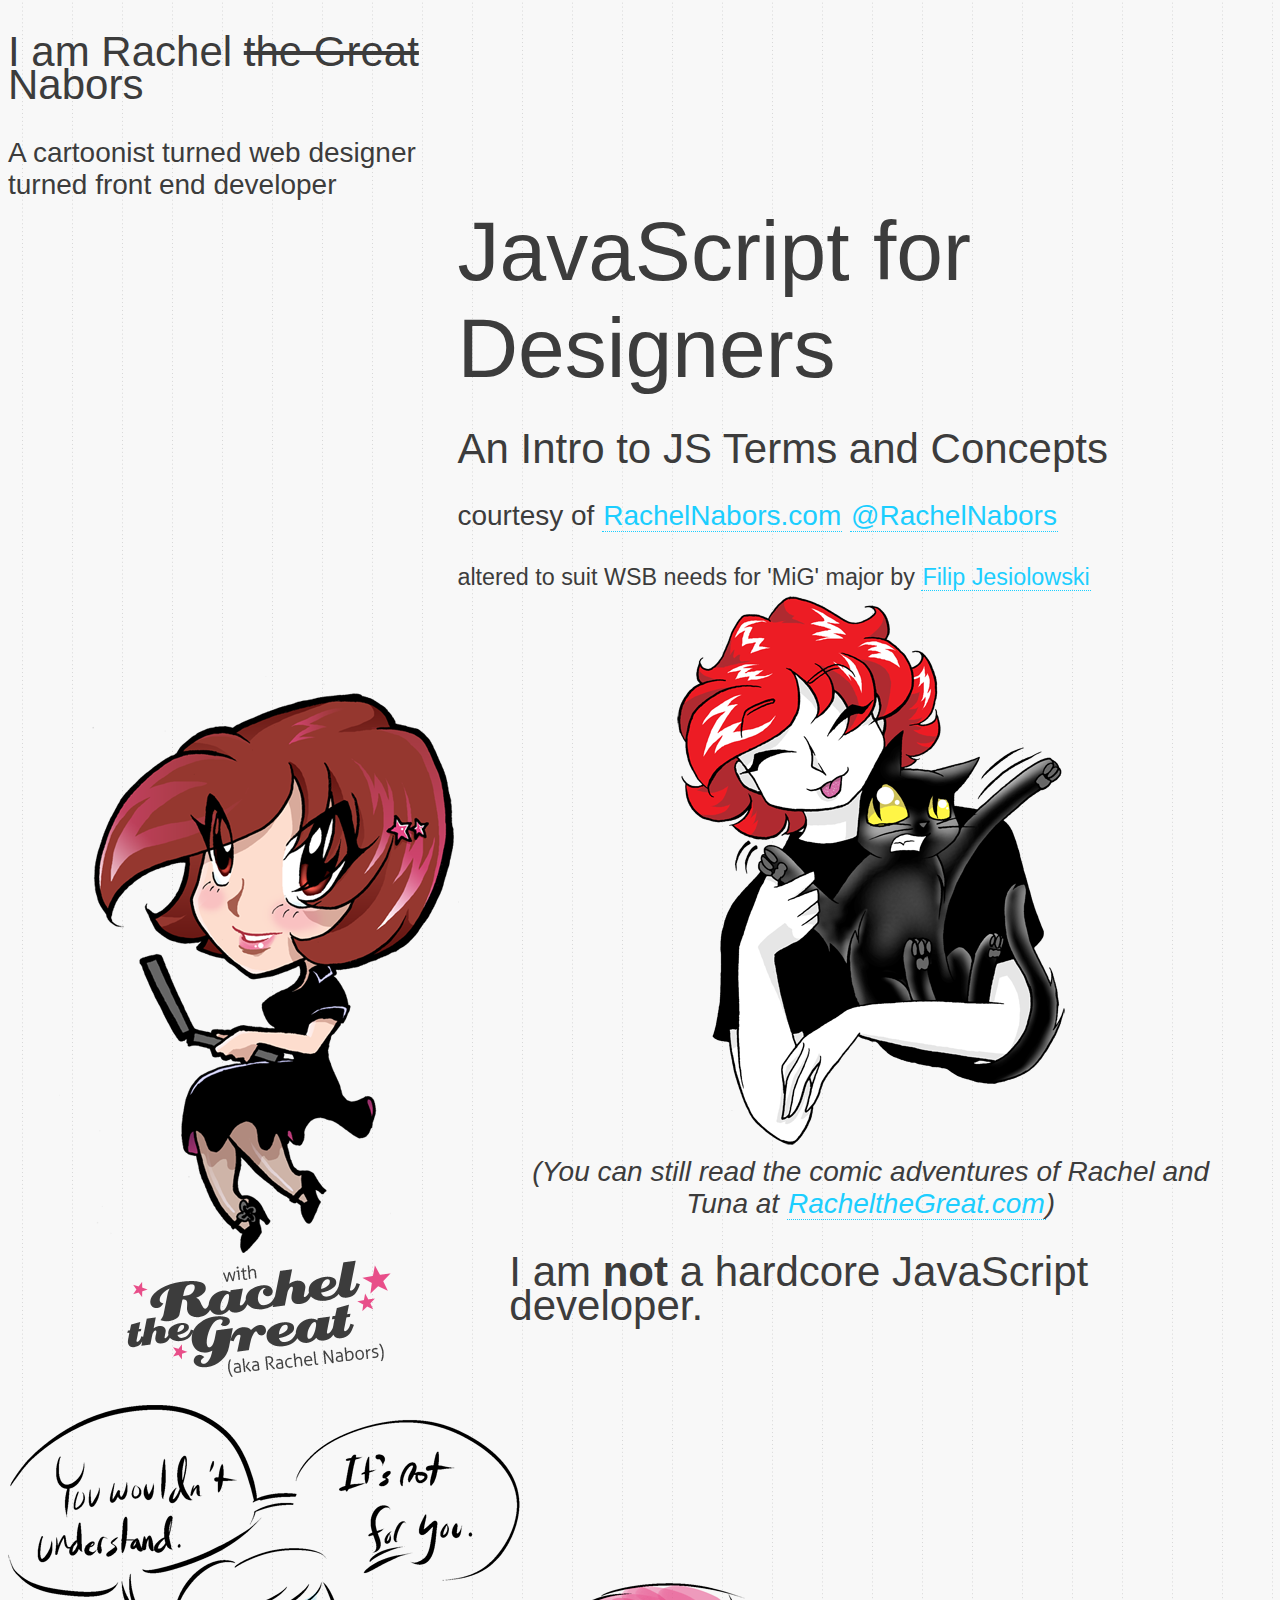
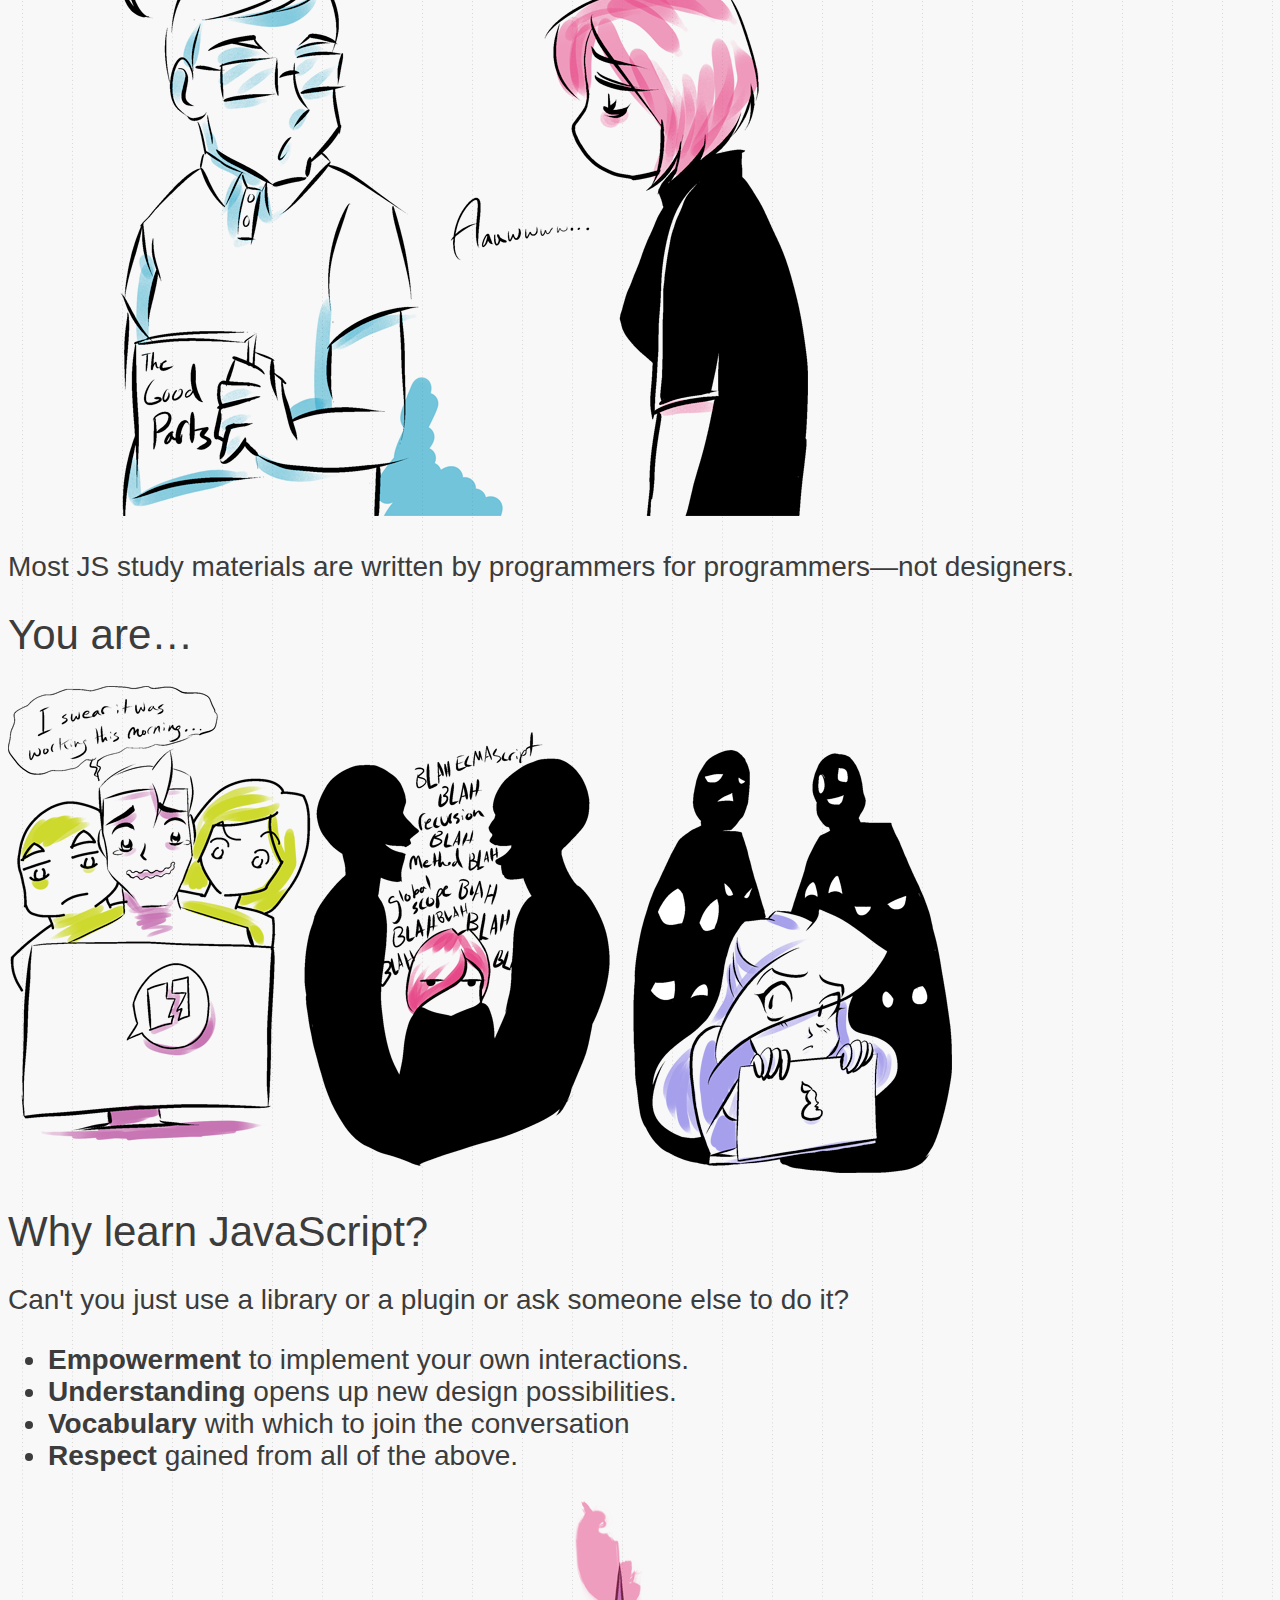
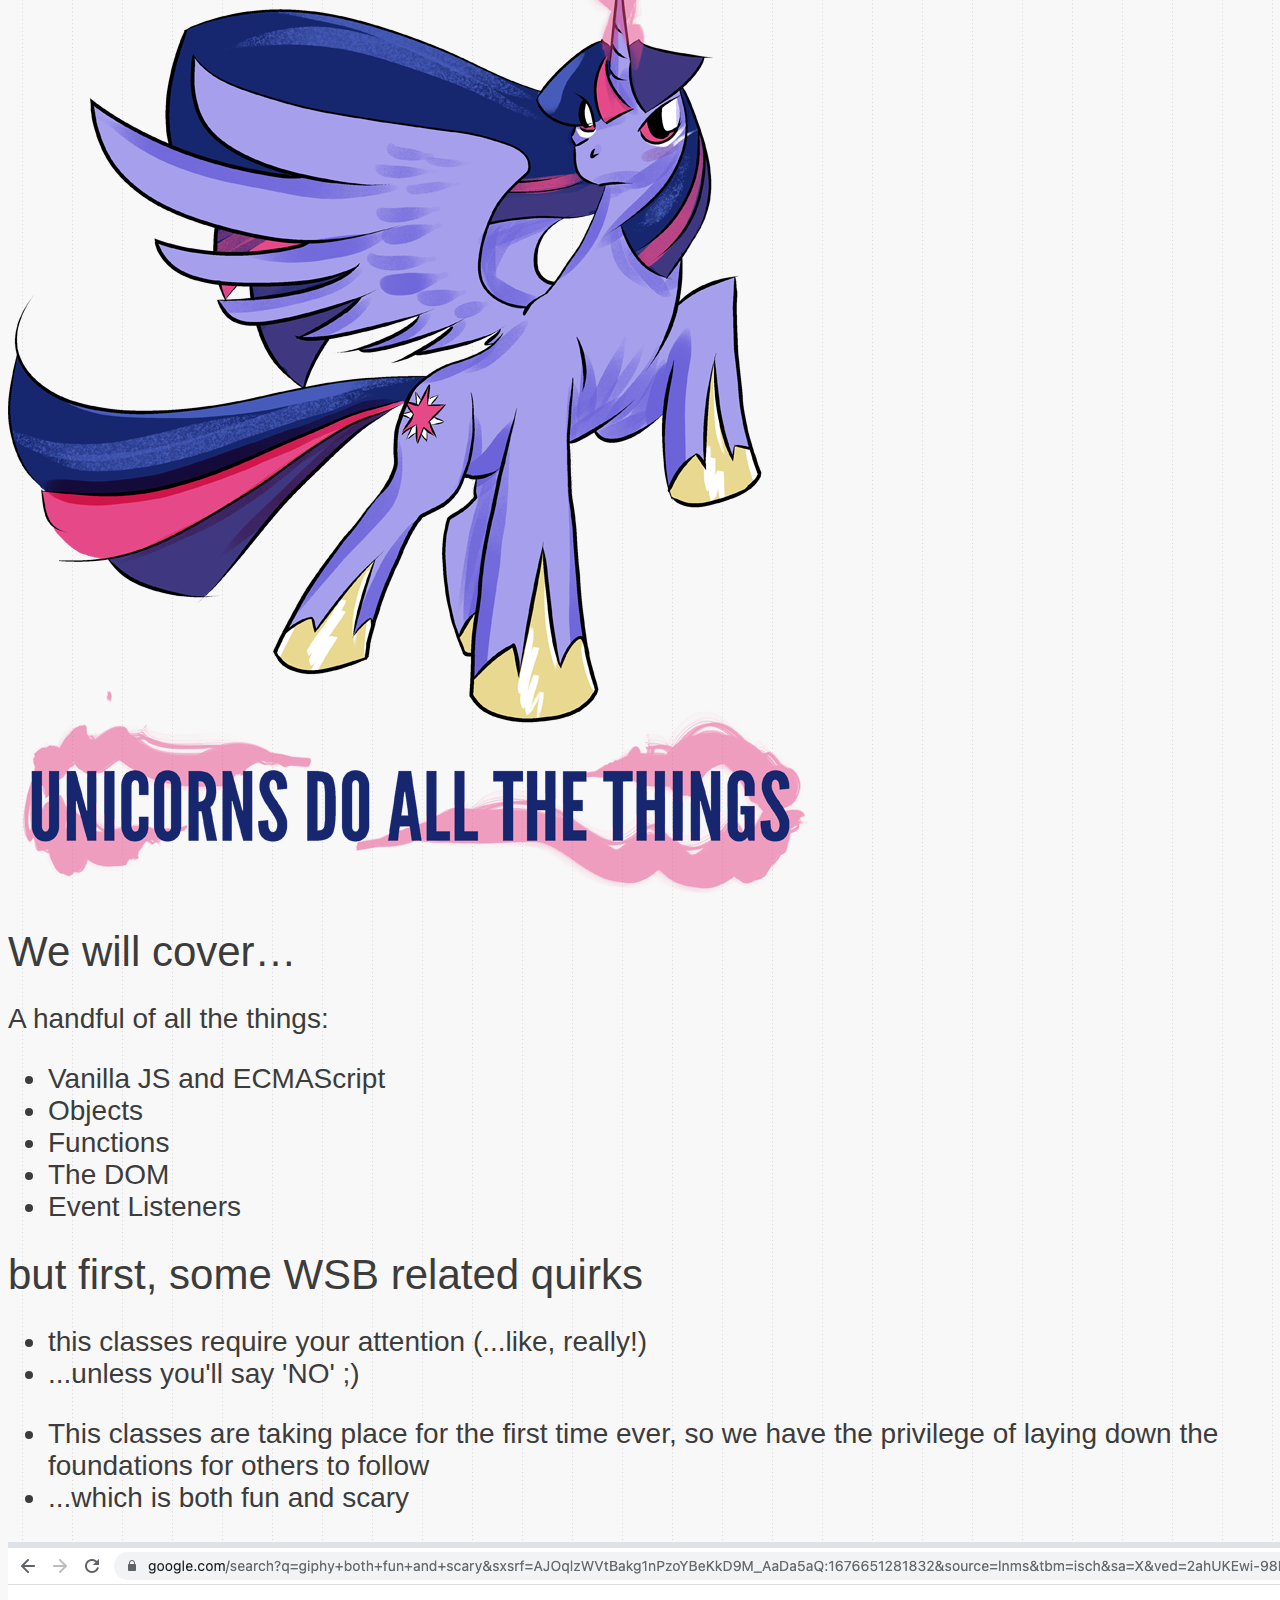
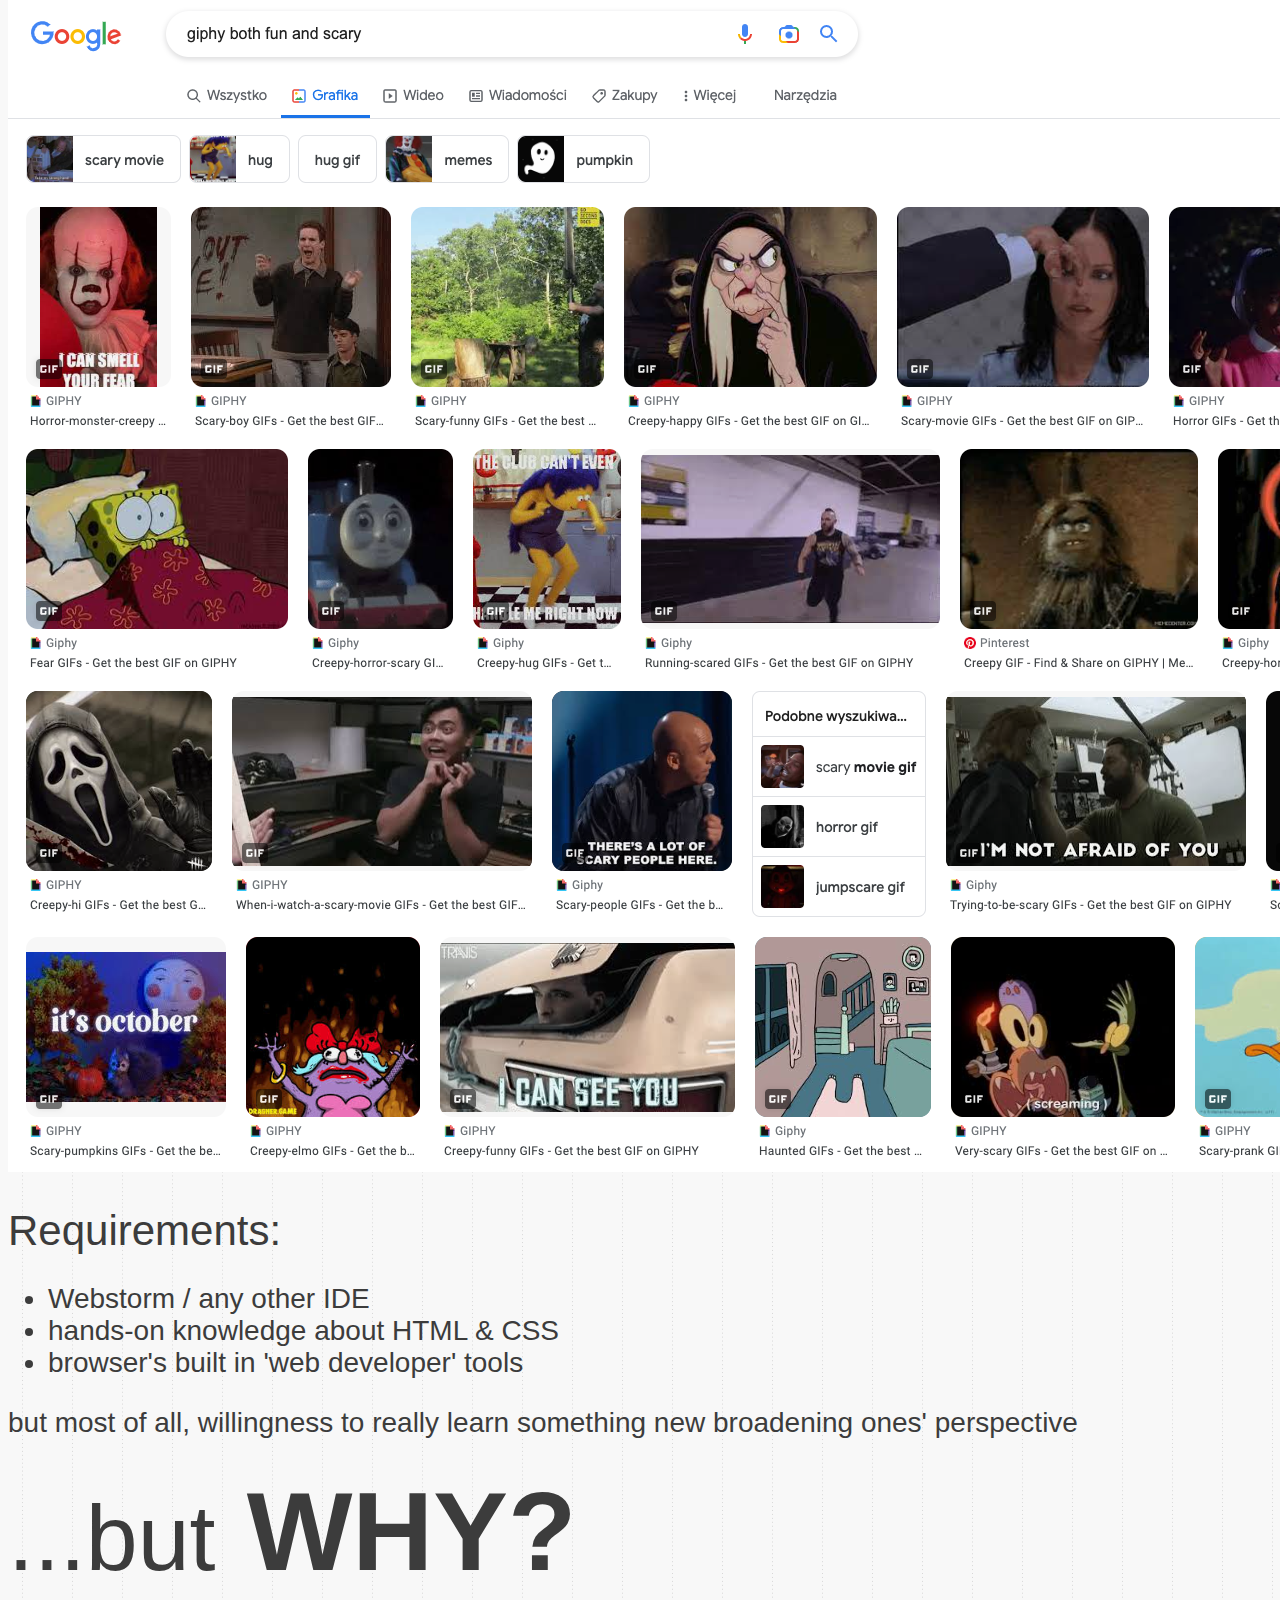
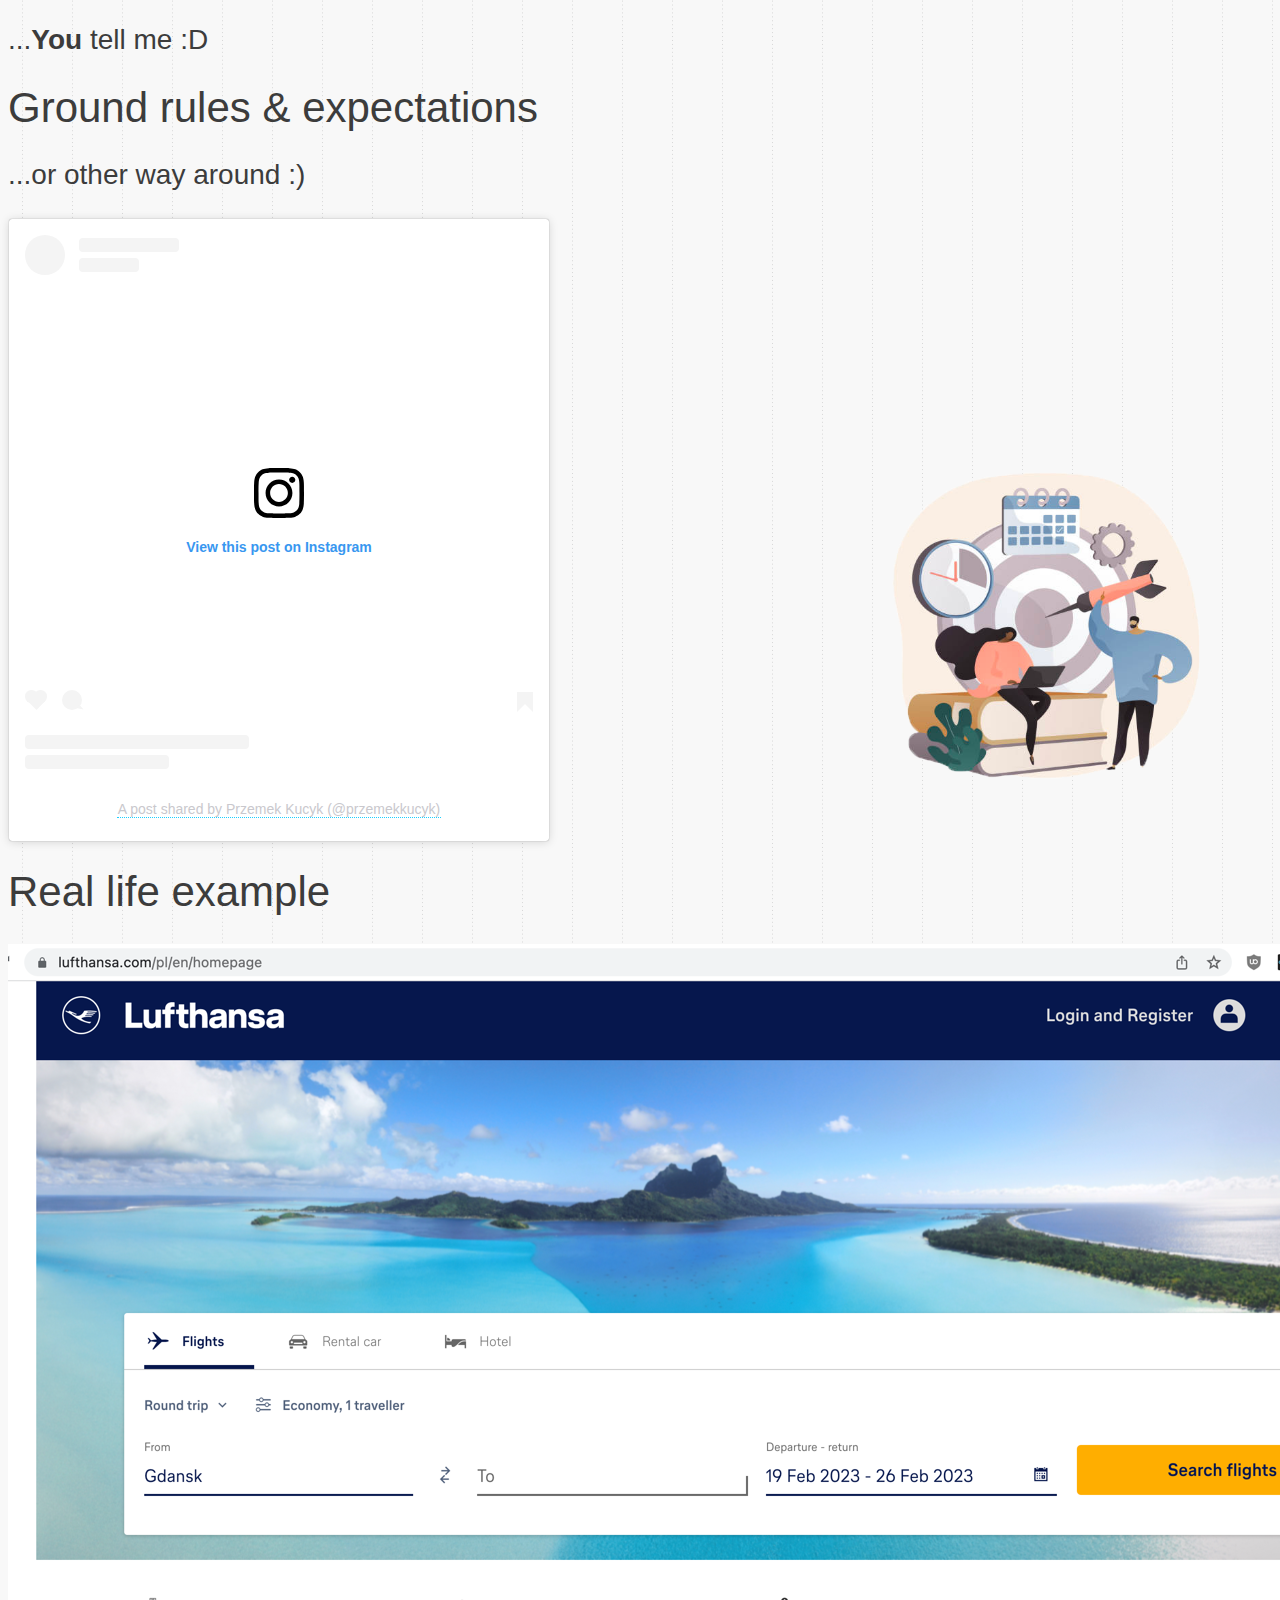
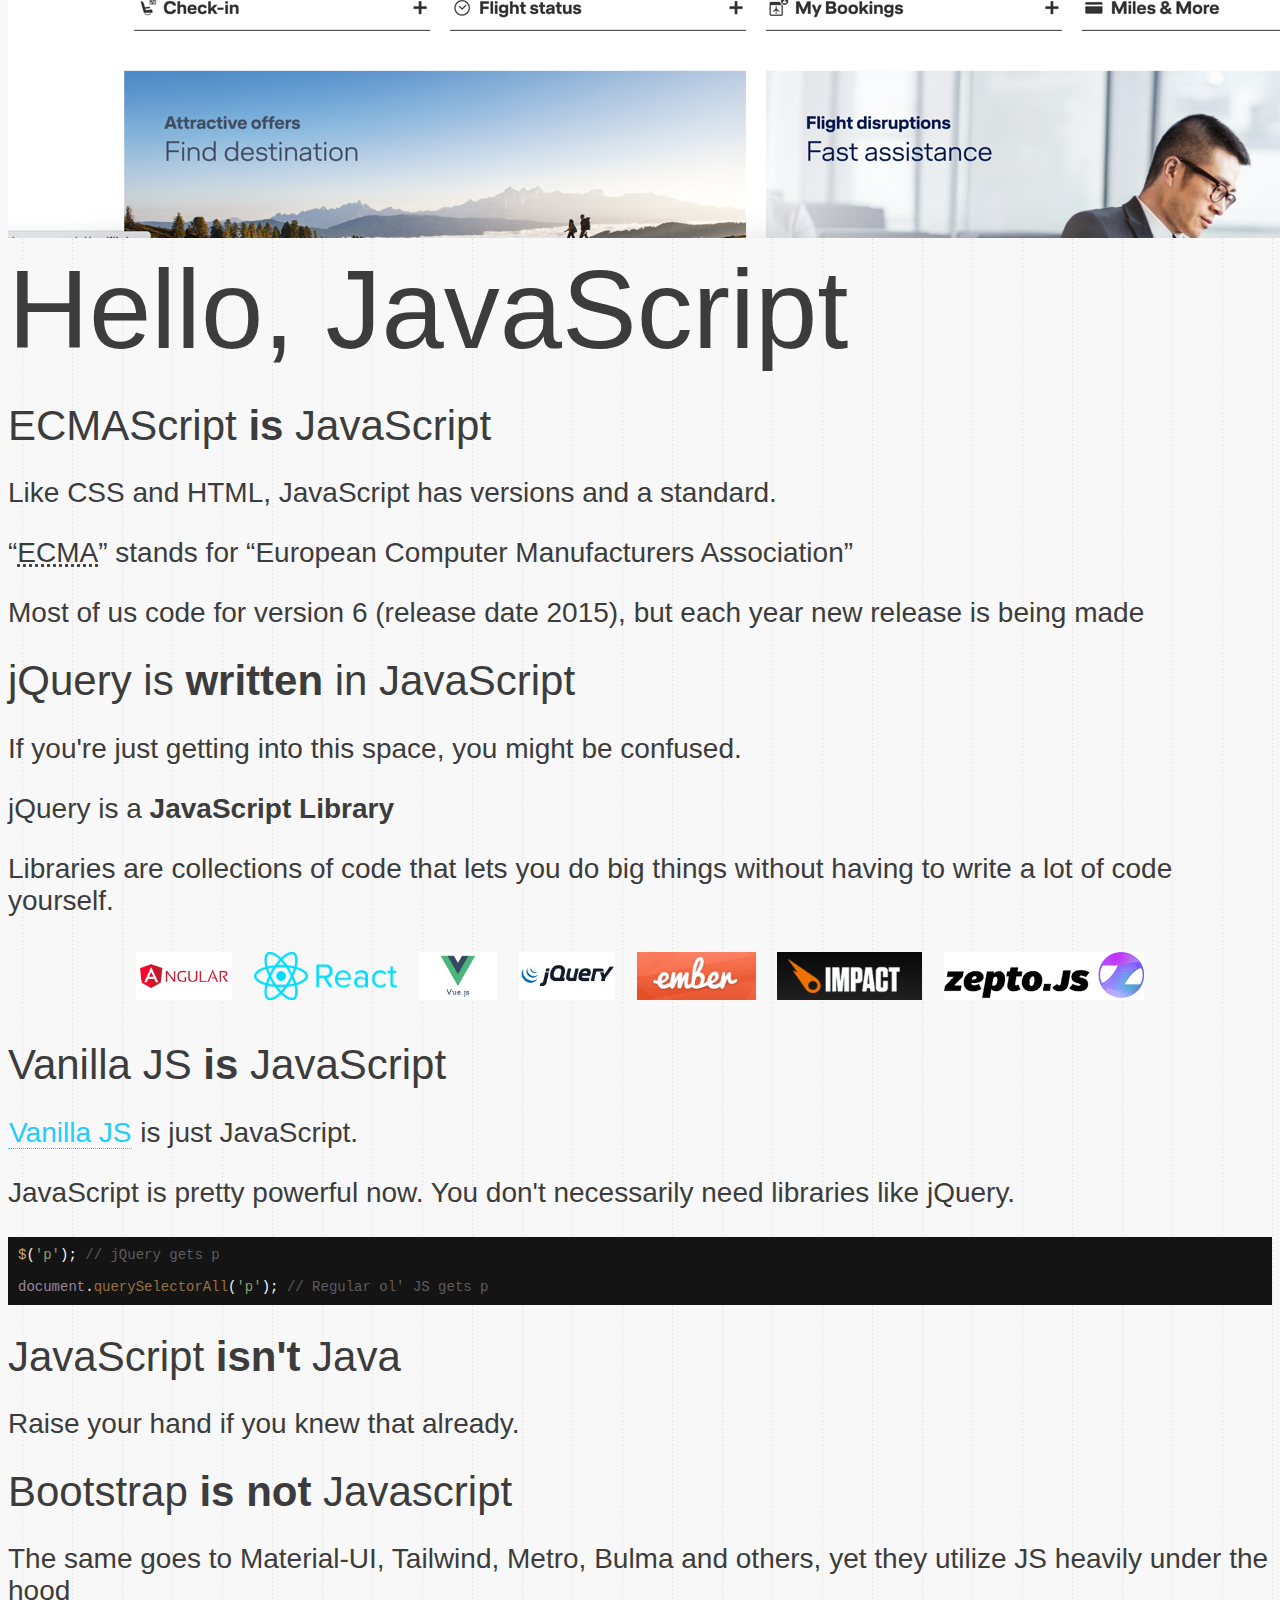
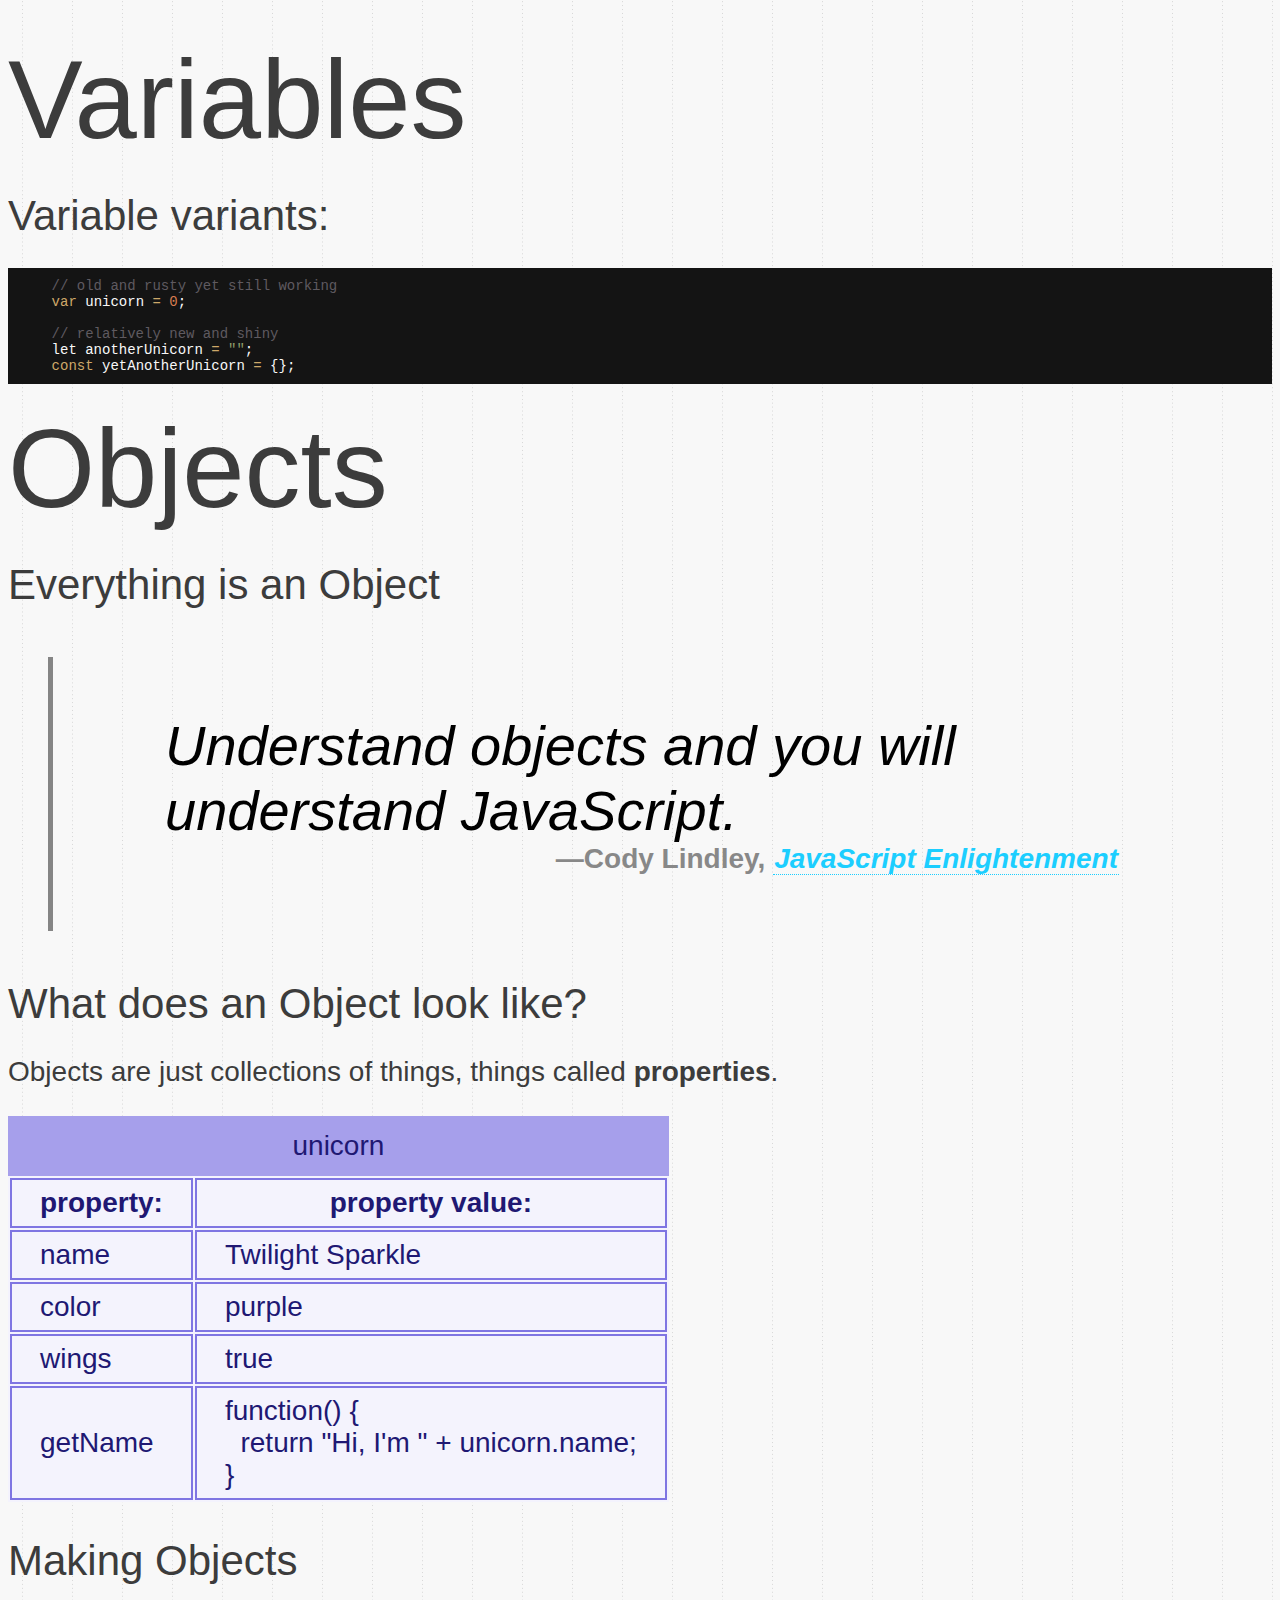
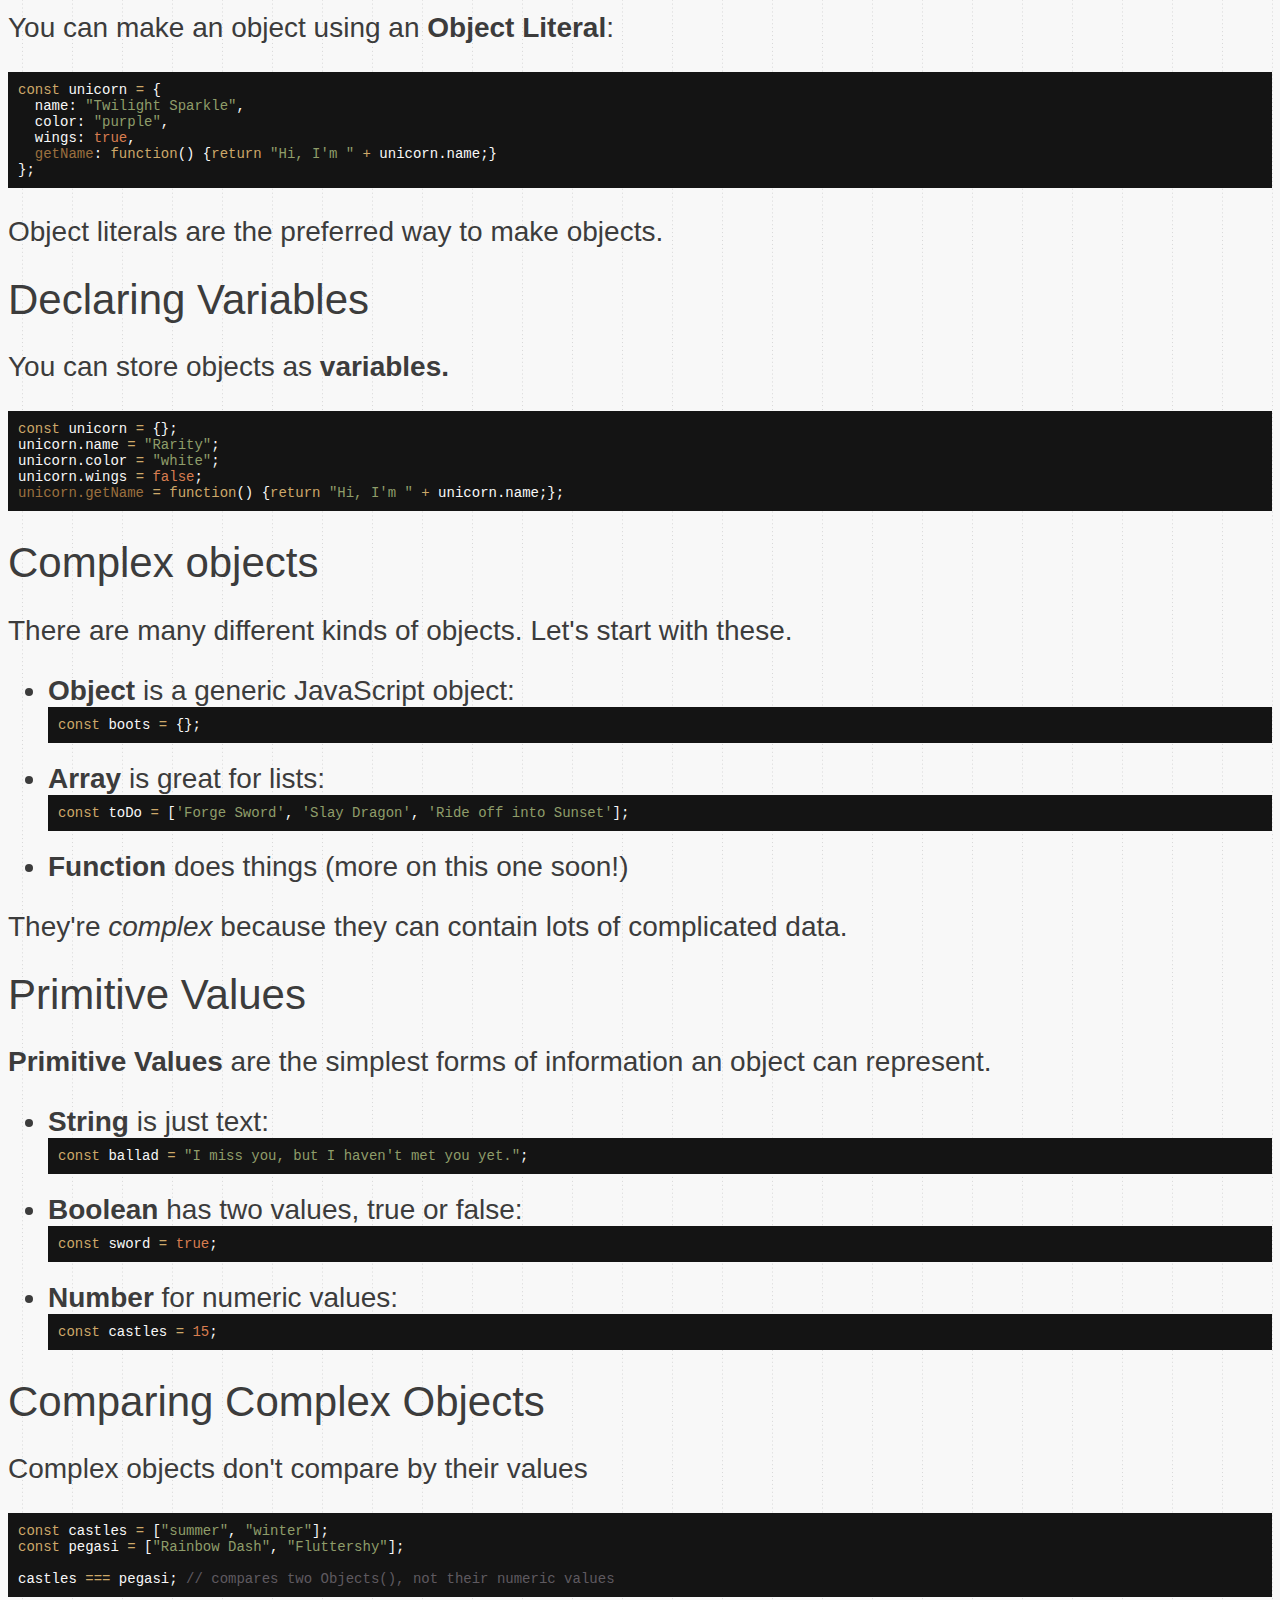
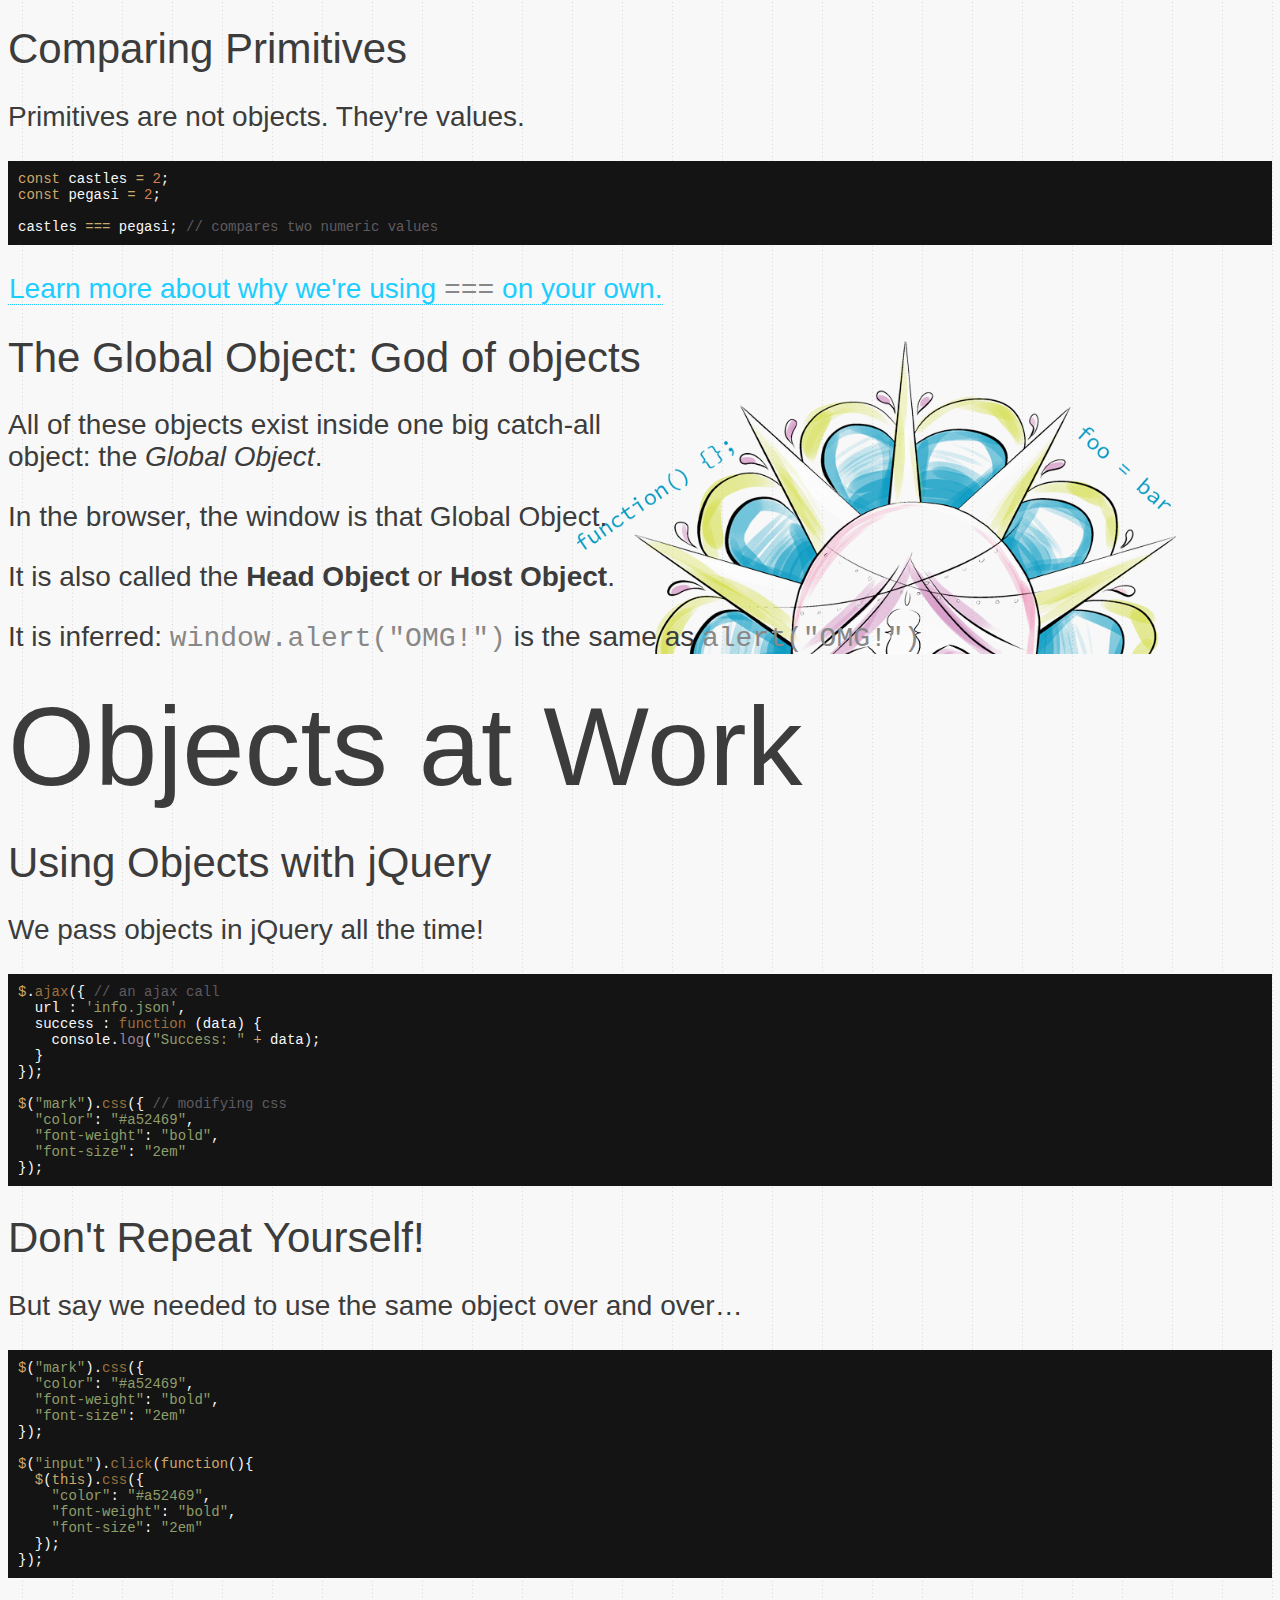
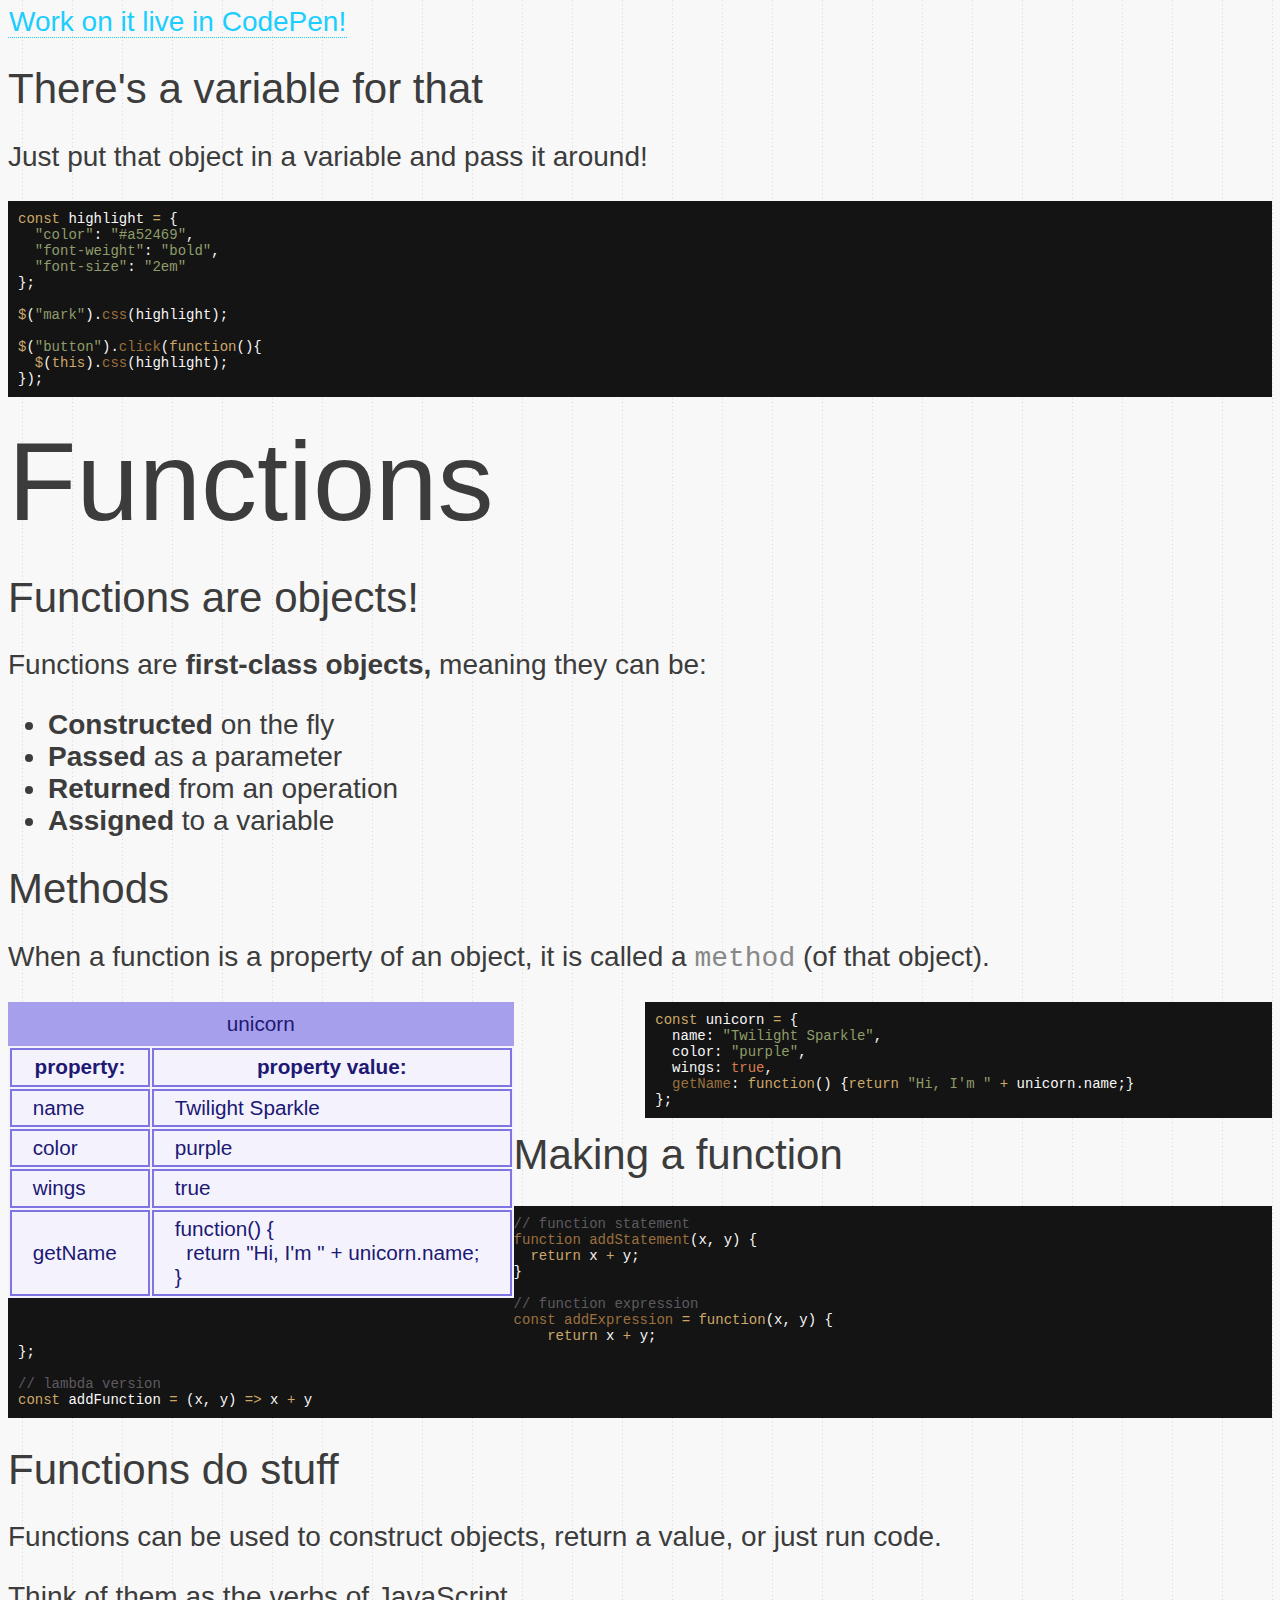
==== commit 6b47f8cd: "update 2024" ====
--- a/index.html
+++ b/index.html
@@ -633,7 +633,6 @@
   console.log(cat);
 }
 </pre>
-<p class="slide"><strong>GOTCHA!</strong> If you don't use <code>var</code> inside a function, the variable belongs to the global scope!</p>
 </section>
 
 <section class="slide">
--- a/extensions/pointer/deck.pointer.css
+++ b/extensions/pointer/deck.pointer.css
@@ -0,0 +1,11 @@
+.deck-container .pointer {
+    display:block;
+    width:10px;
+    height:10px;
+    position:absolute;
+    background:#f00;
+    -moz-border-radius:5px;
+    -webkit-border-radius:5px;
+    border-radius: 5px;
+    z-index:999;
+}--- a/extensions/syntaxhighlighter/deck.syntaxhighlighter.css
+++ b/extensions/syntaxhighlighter/deck.syntaxhighlighter.css
@@ -0,0 +1,83 @@
+/**
+ * Twilight theme
+ *
+ * Adapted from Michael Sheets' TextMate theme of the same name
+ *
+ * @author Michael Sheets
+ * @author Jesse Farmer <jesse@20bits.com>
+ * @version 1.0.1
+ */
+pre {
+    background: #141414;
+    word-wrap: break-word;
+    margin: 0px;
+    padding: 0px;
+    padding: 10px;
+    color: #F8F8F8;
+    font-size: 14px;
+    margin-bottom: 20px;
+}
+
+pre, code {
+    font-family: 'Monaco', courier, monospace;
+}
+
+pre .comment {
+    color: #5F5A60;
+}
+
+pre .constant.numeric {
+    color: #D87D50;
+}
+
+pre .constant {
+    color: #889AB4;
+}
+
+pre .constant.symbol, pre .constant.language {
+    color: #D87D50;
+}
+
+pre .storage {
+    color: #F9EE98;
+}
+
+pre .string {
+    color: #8F9D6A;
+}
+
+pre .string.regexp {
+    color: #E9C062;
+}
+
+pre .keyword, pre .selector, pre .storage {
+    color: #CDA869;
+}
+
+pre .inherited-class {
+    color: #9B5C2E;
+}
+
+pre .entity {
+    color: #FF6400;
+}
+
+pre .support {
+    color: #9B859D;
+}
+
+pre .support.magic {
+    color: #DAD69A;
+}
+
+pre .variable {
+    color: #7587A6;
+}
+
+pre .function, pre .entity.class {
+    color: #9B703F;
+}
+
+pre .support.class-name, pre .support.type {
+    color: #AB99AC;
+}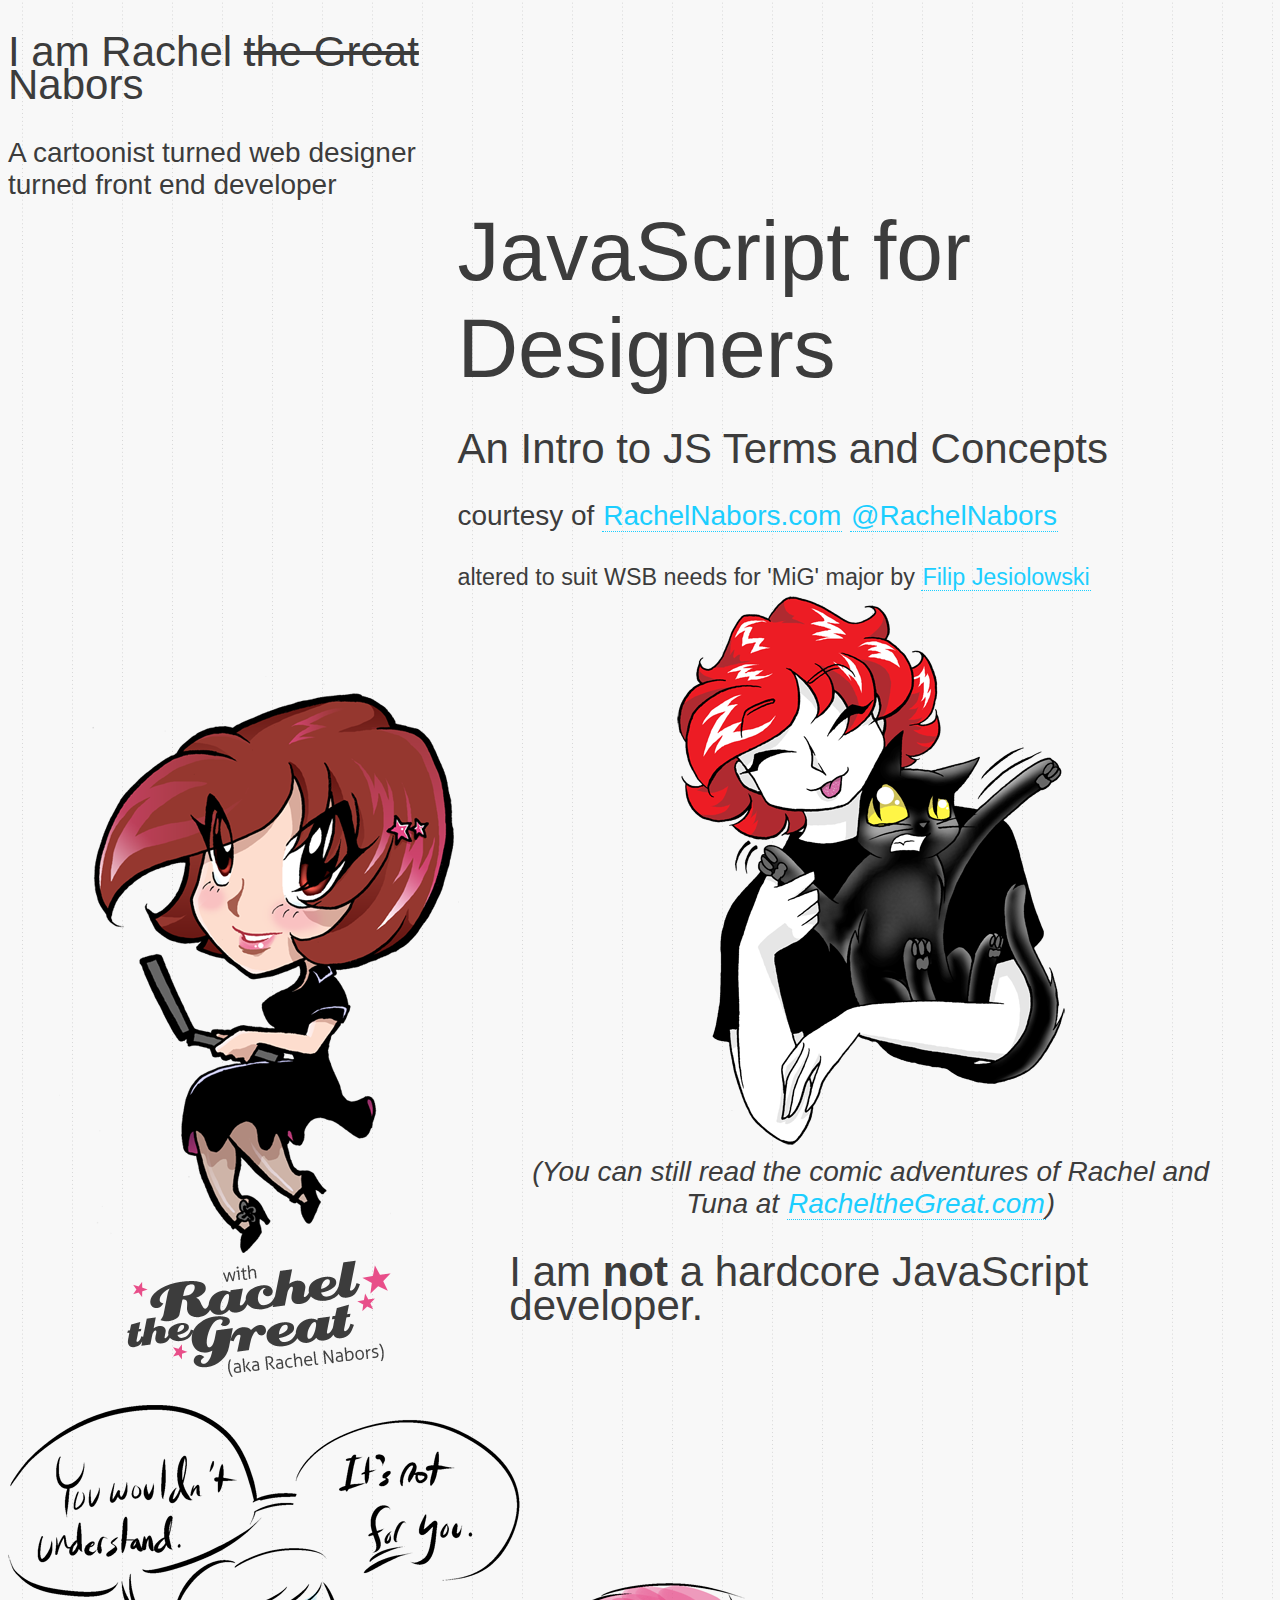
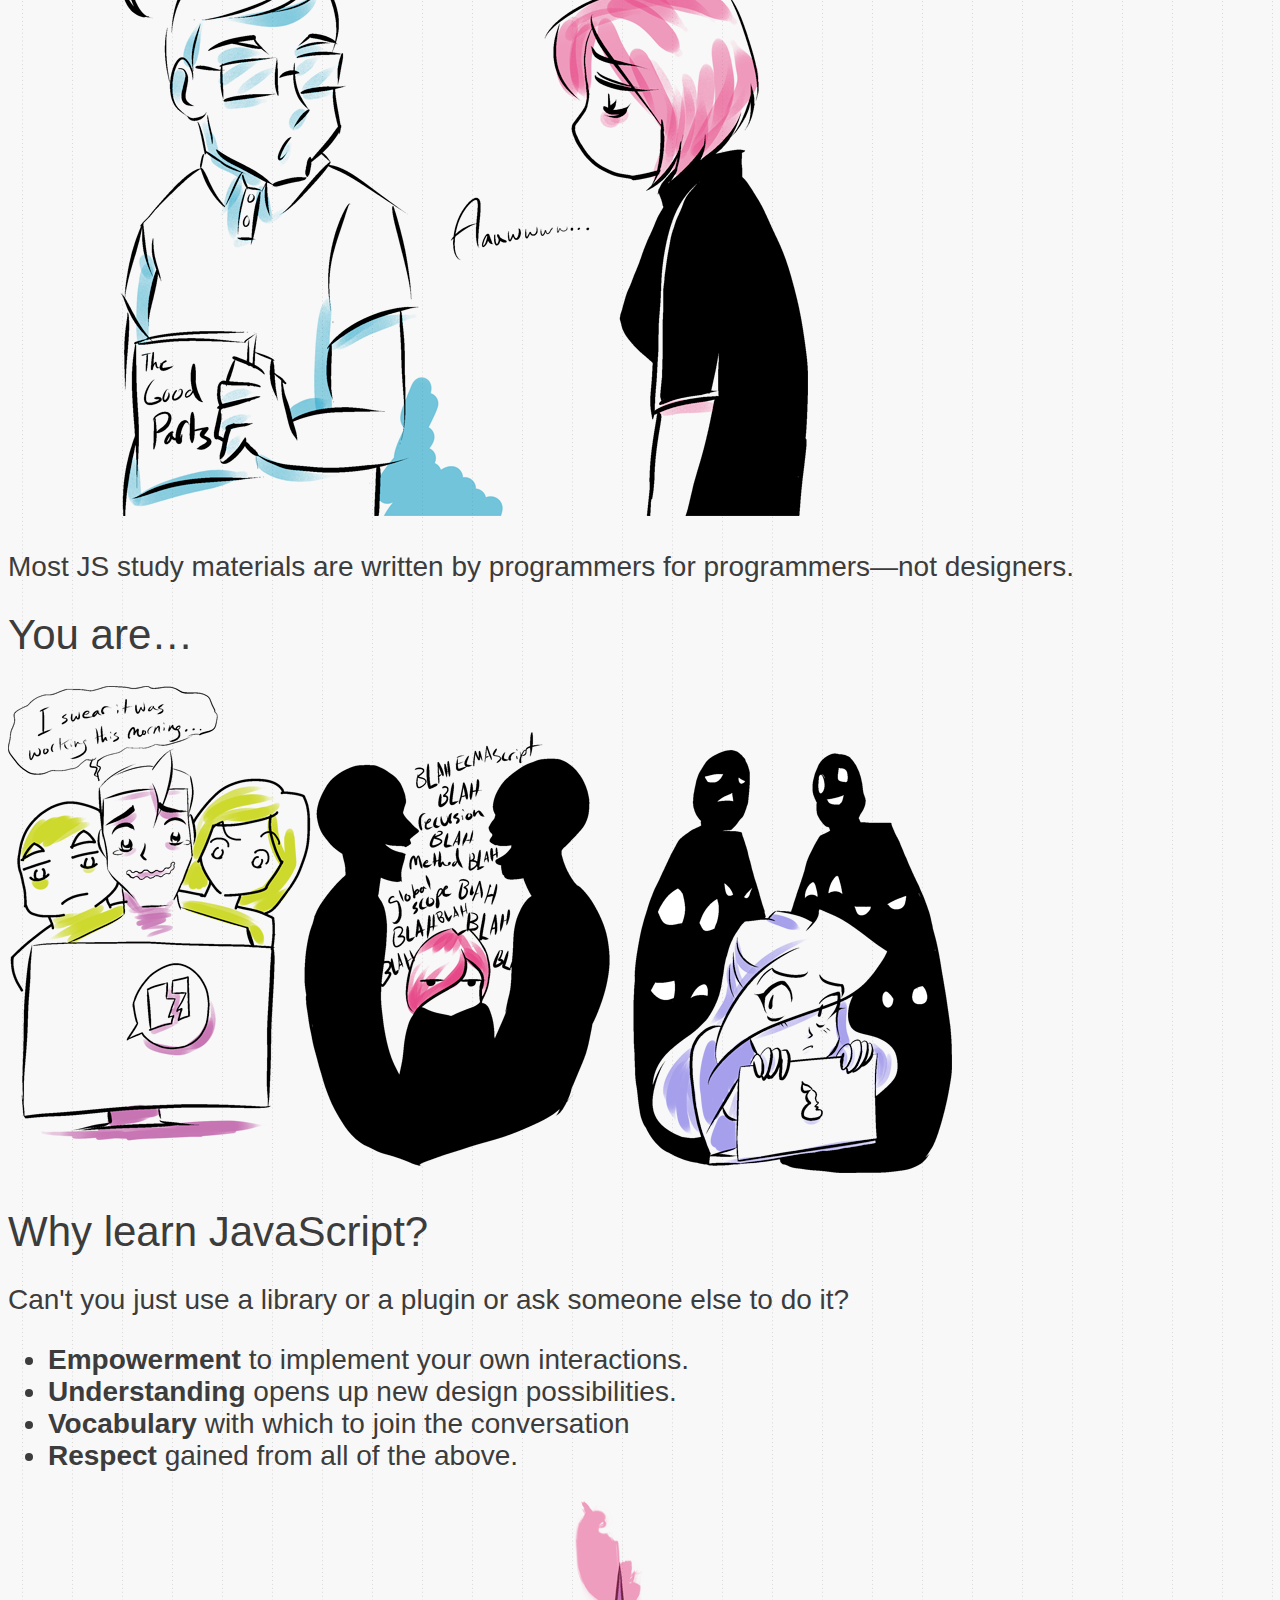
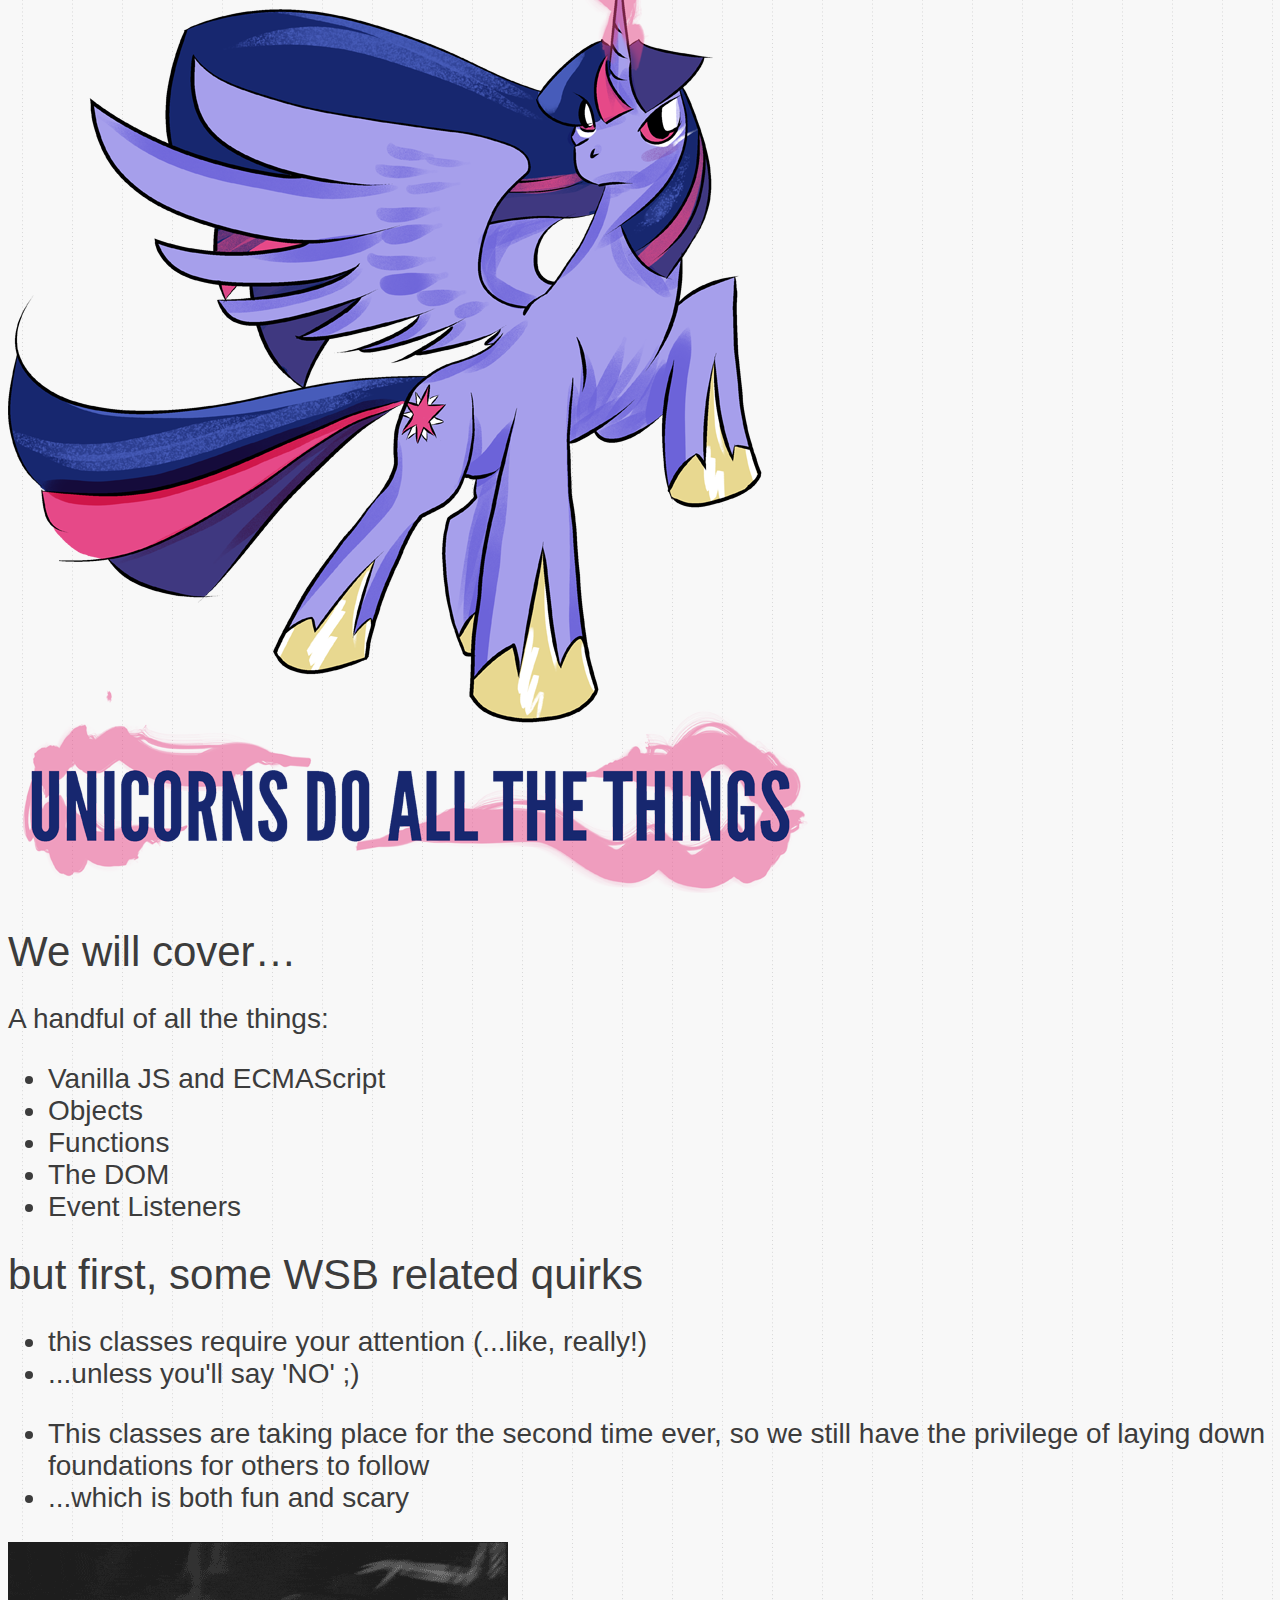
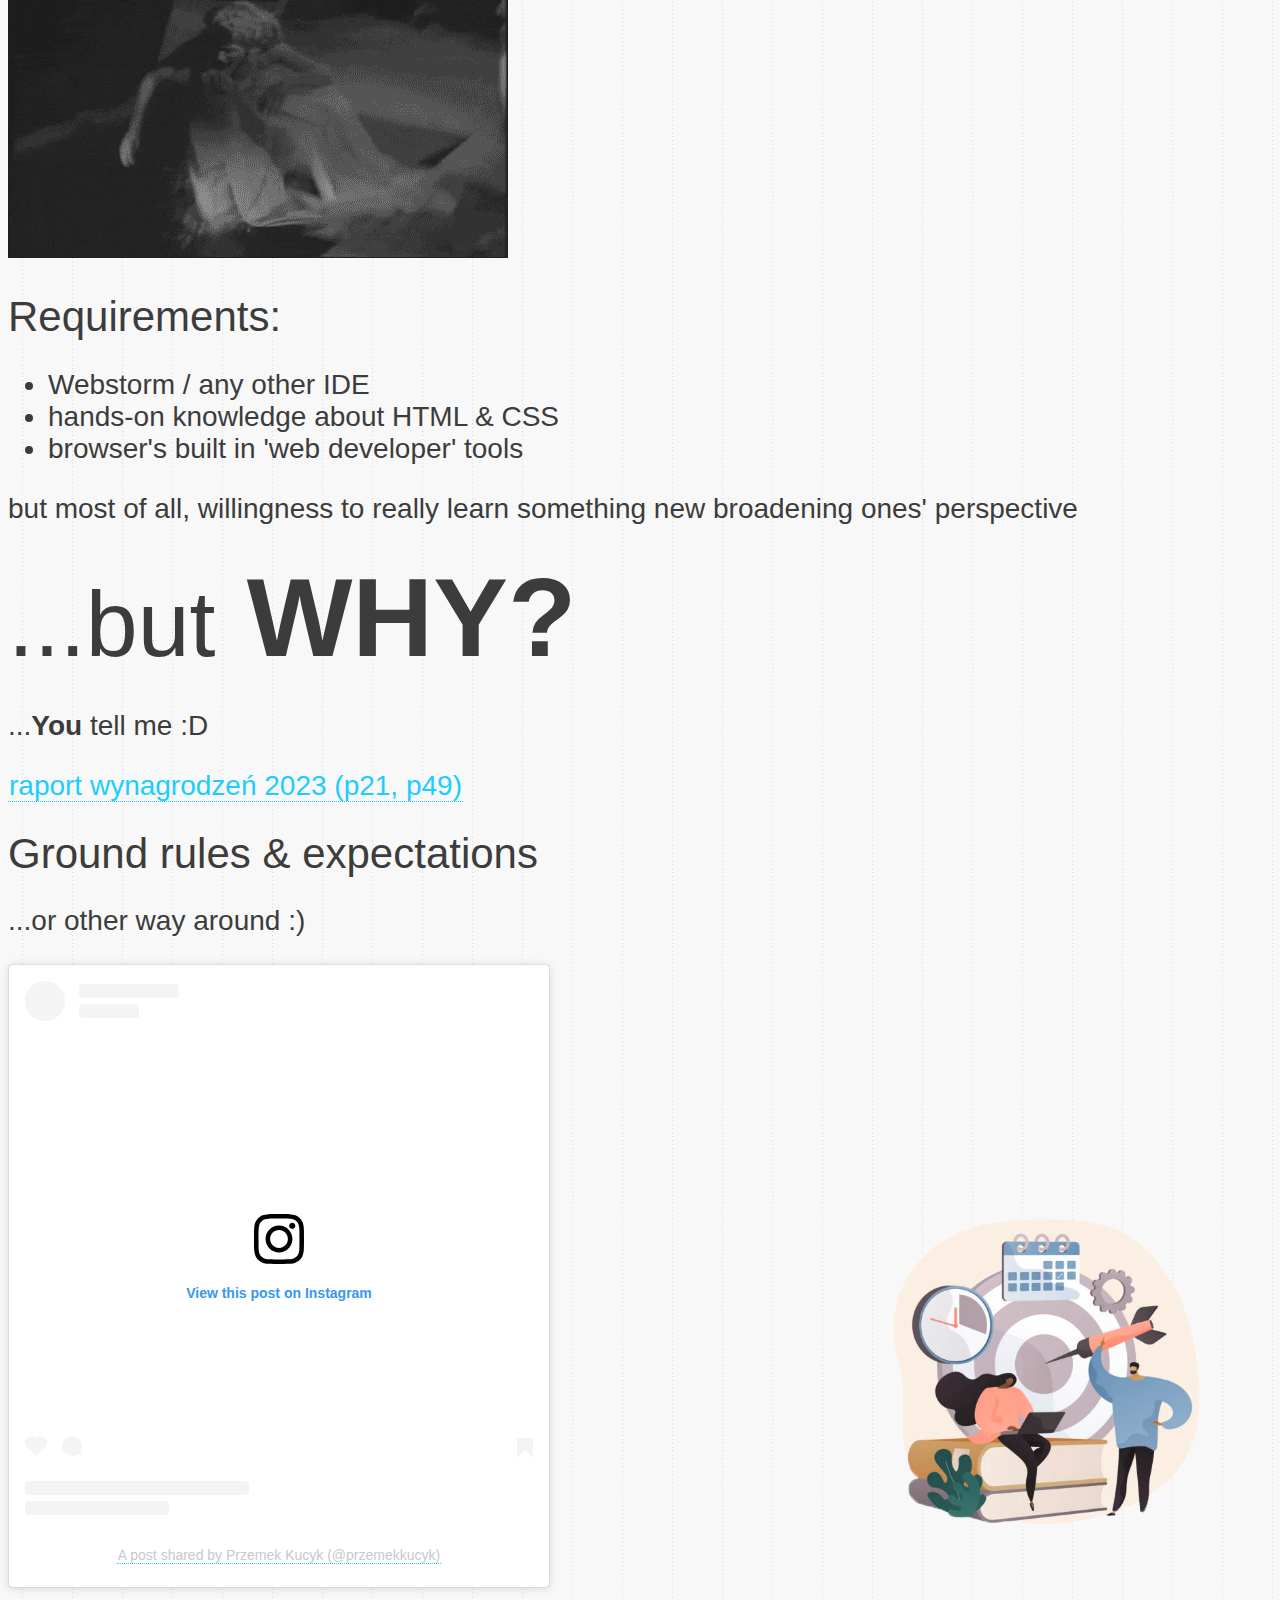
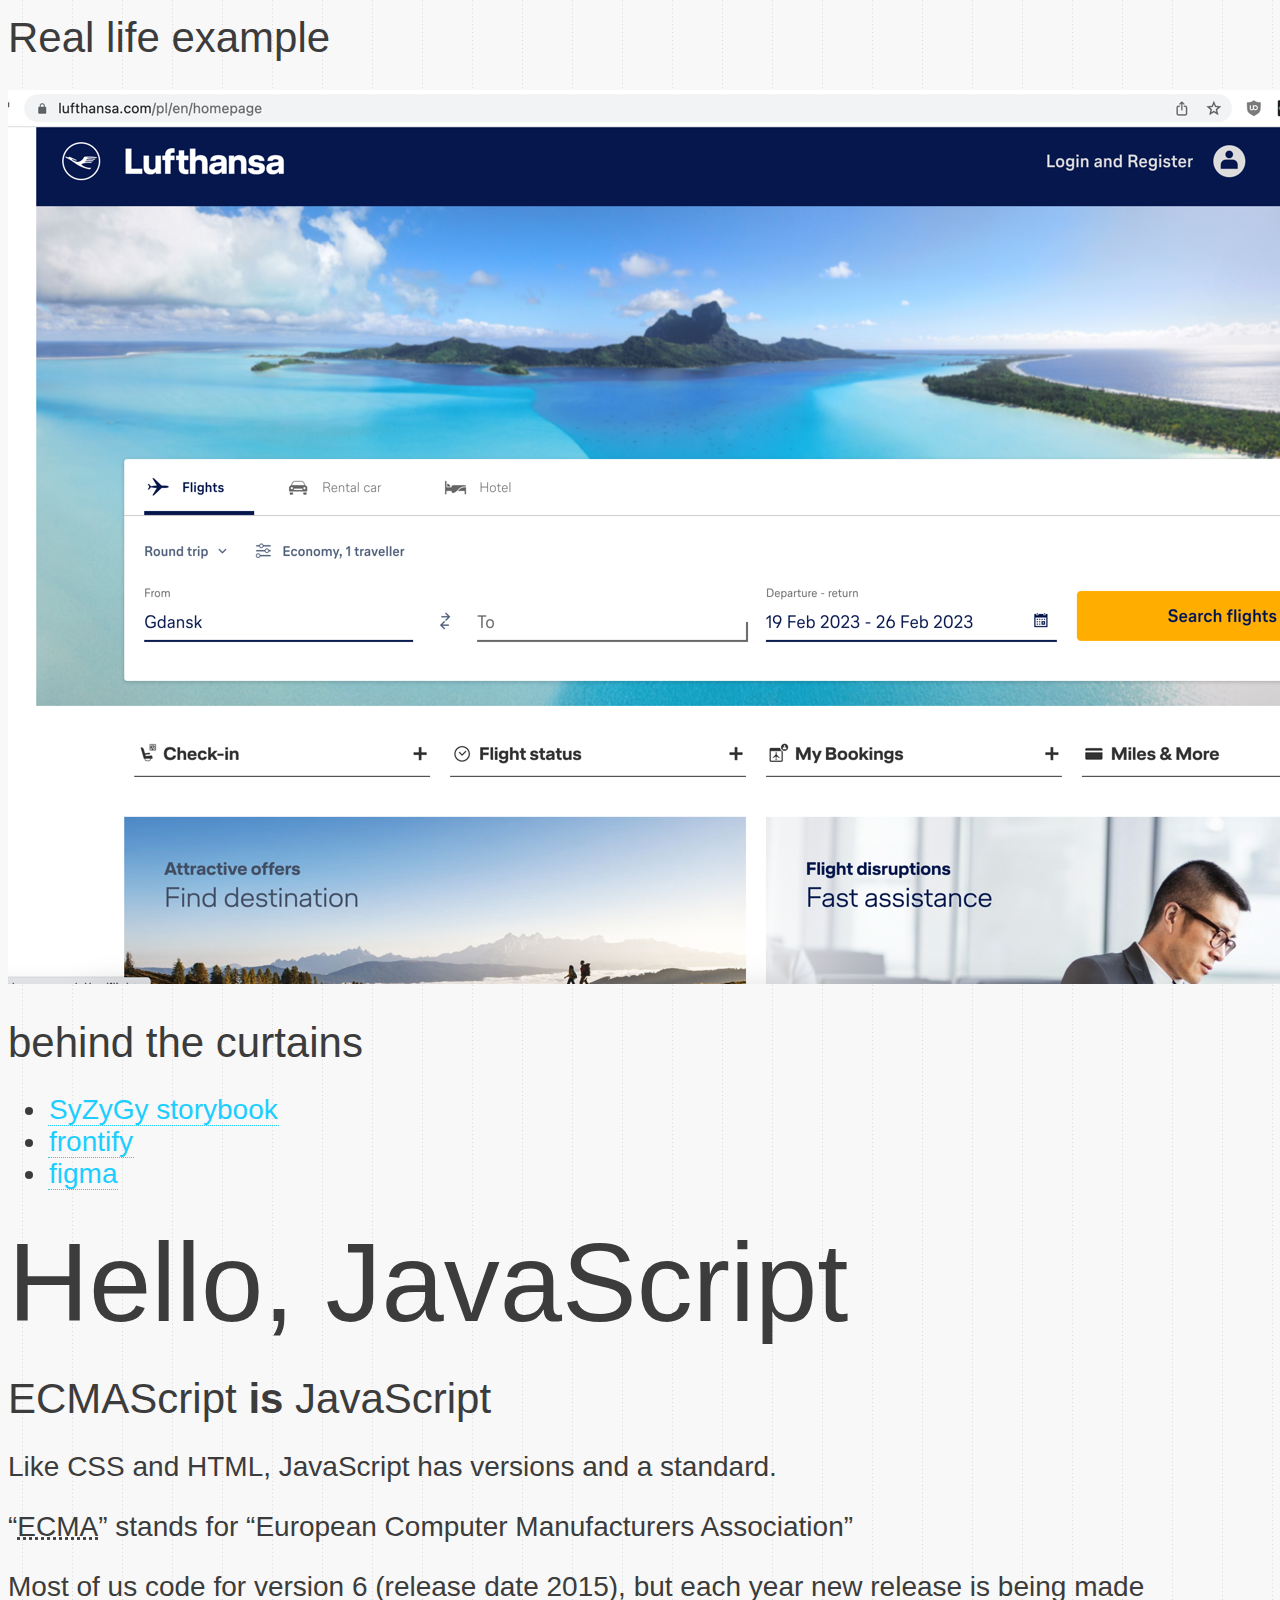
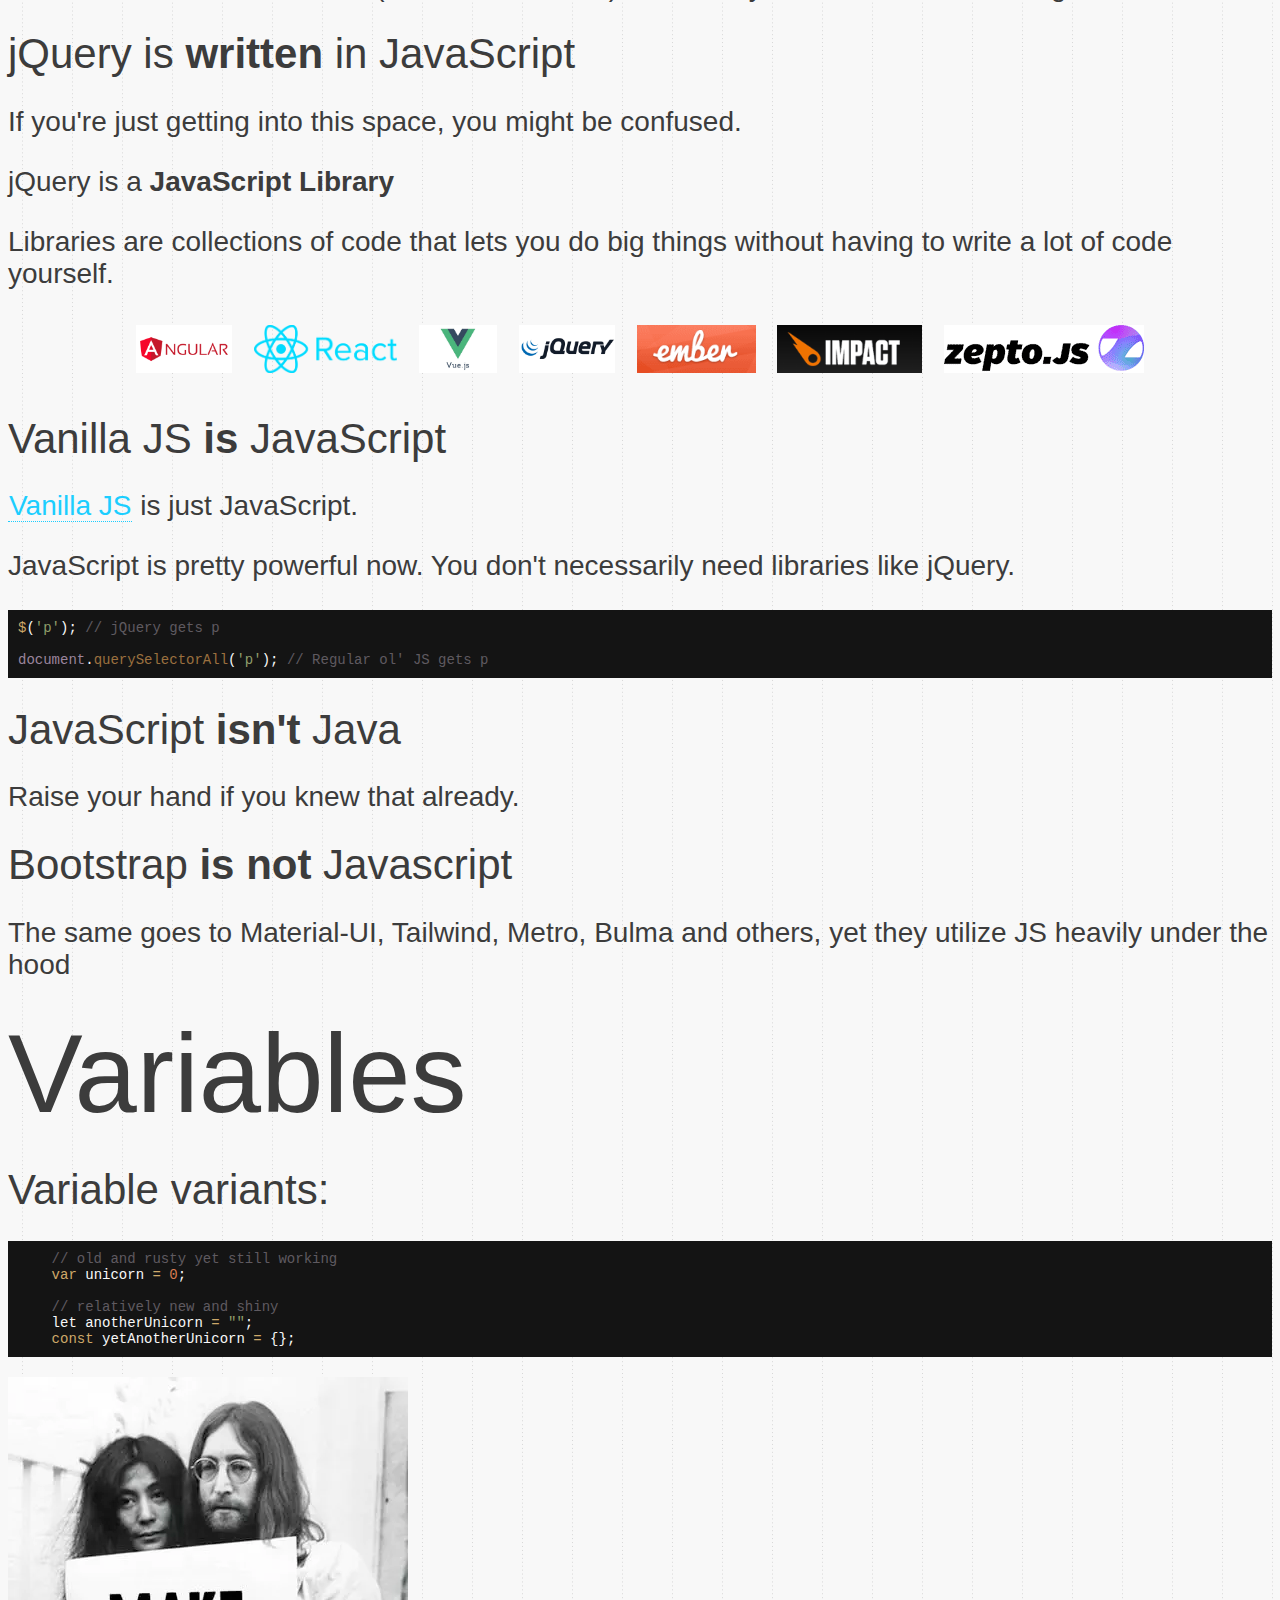
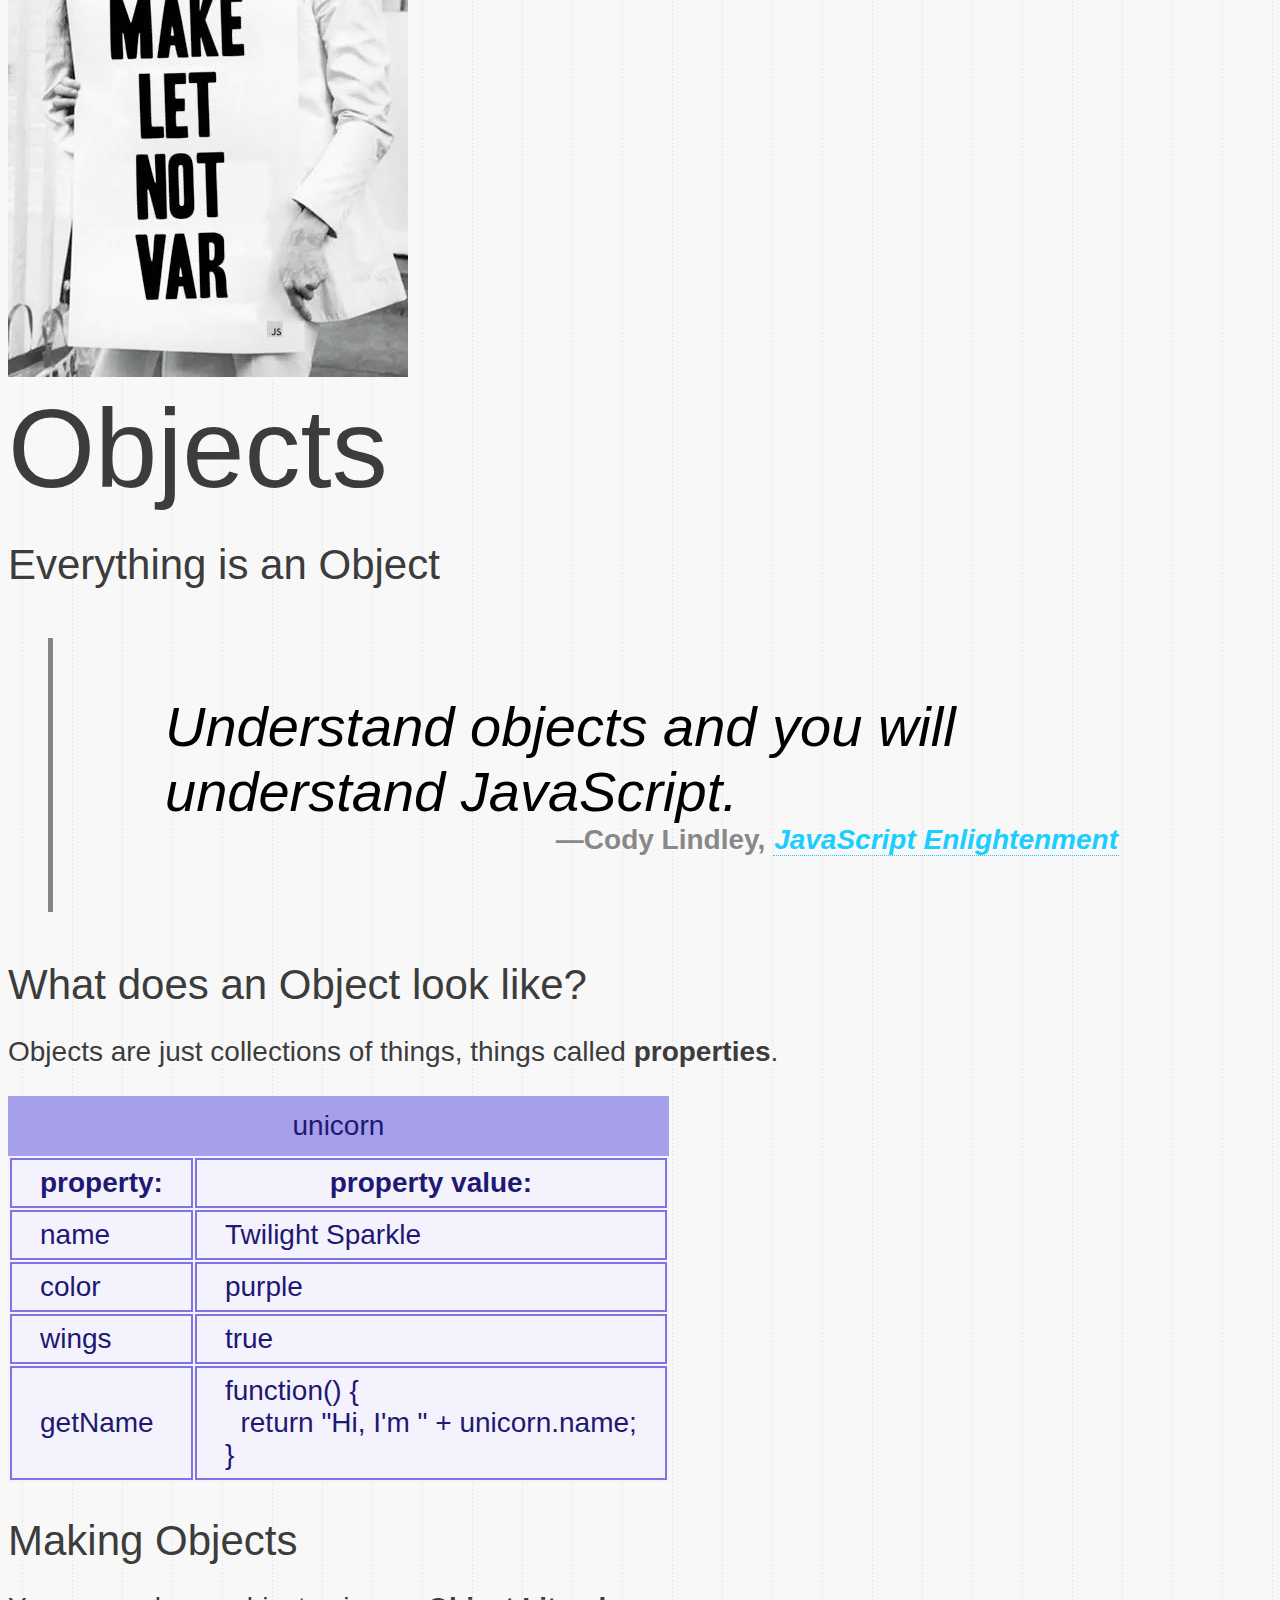
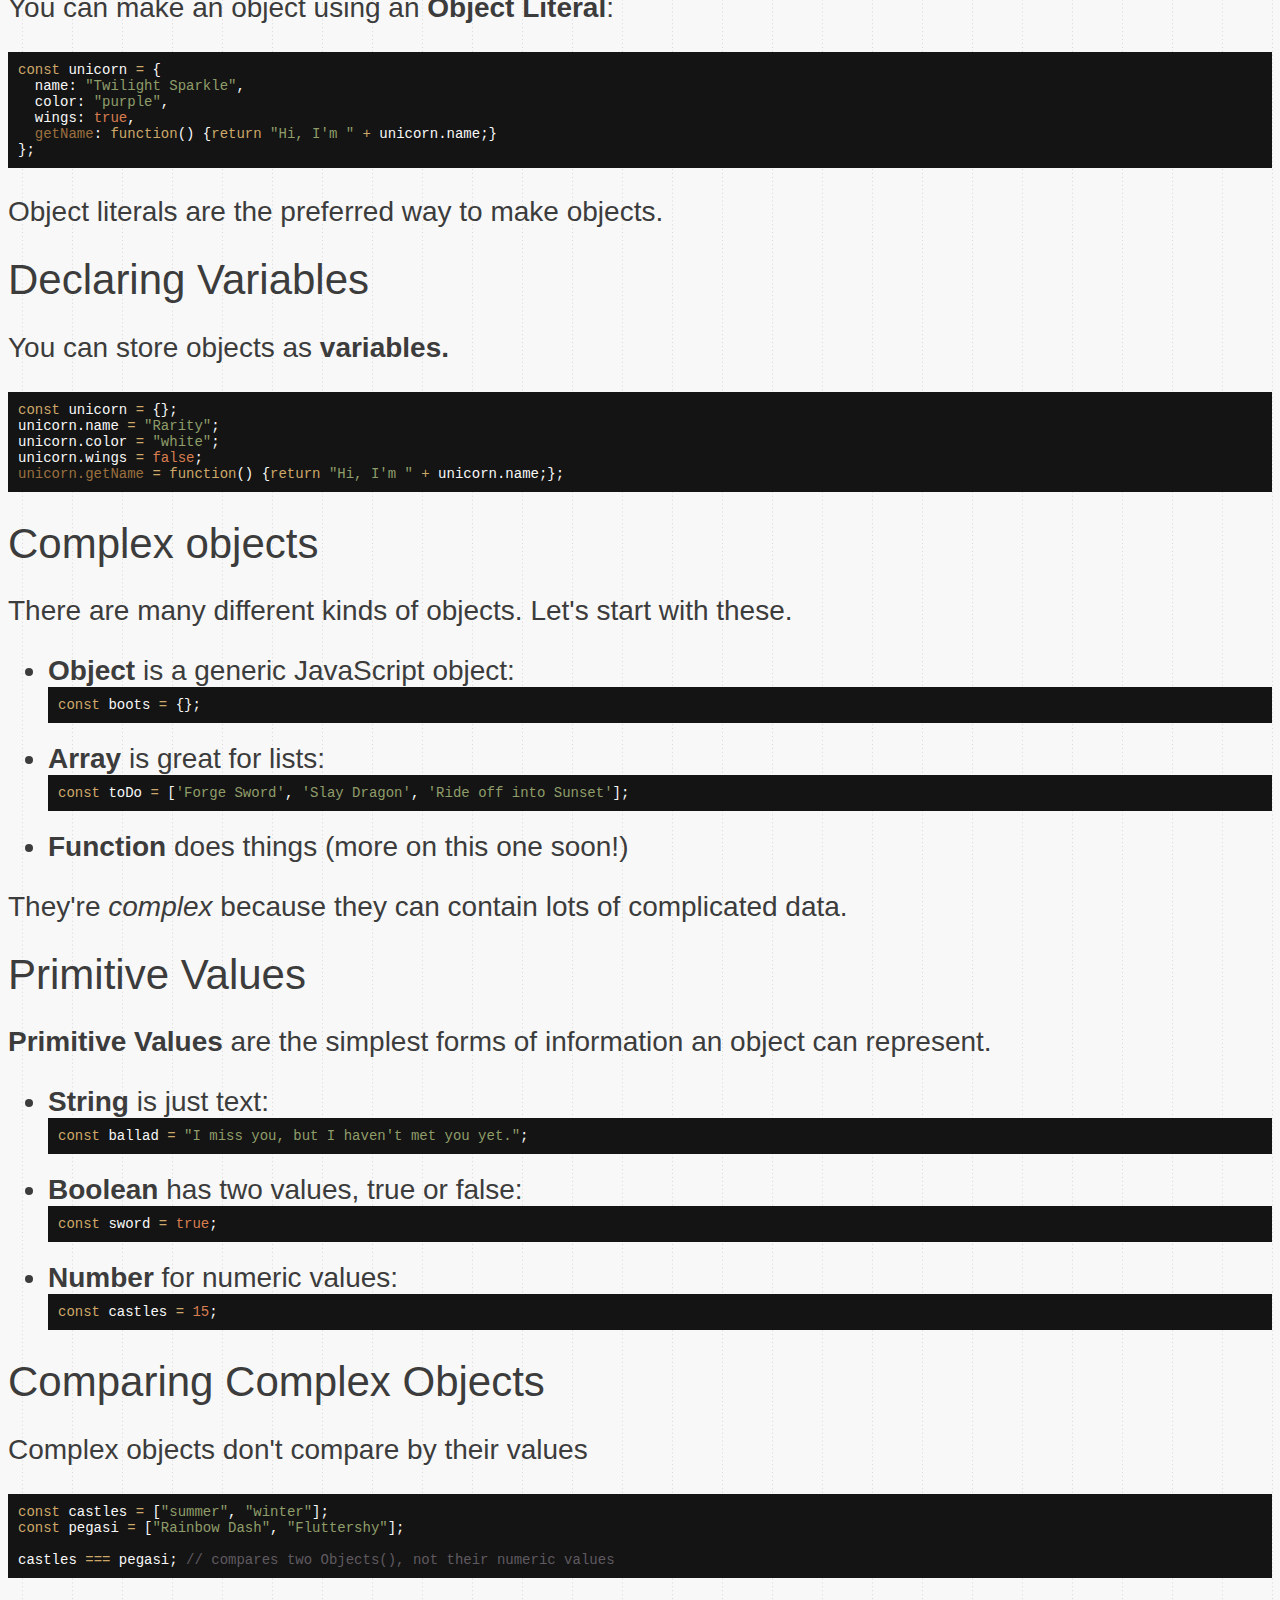
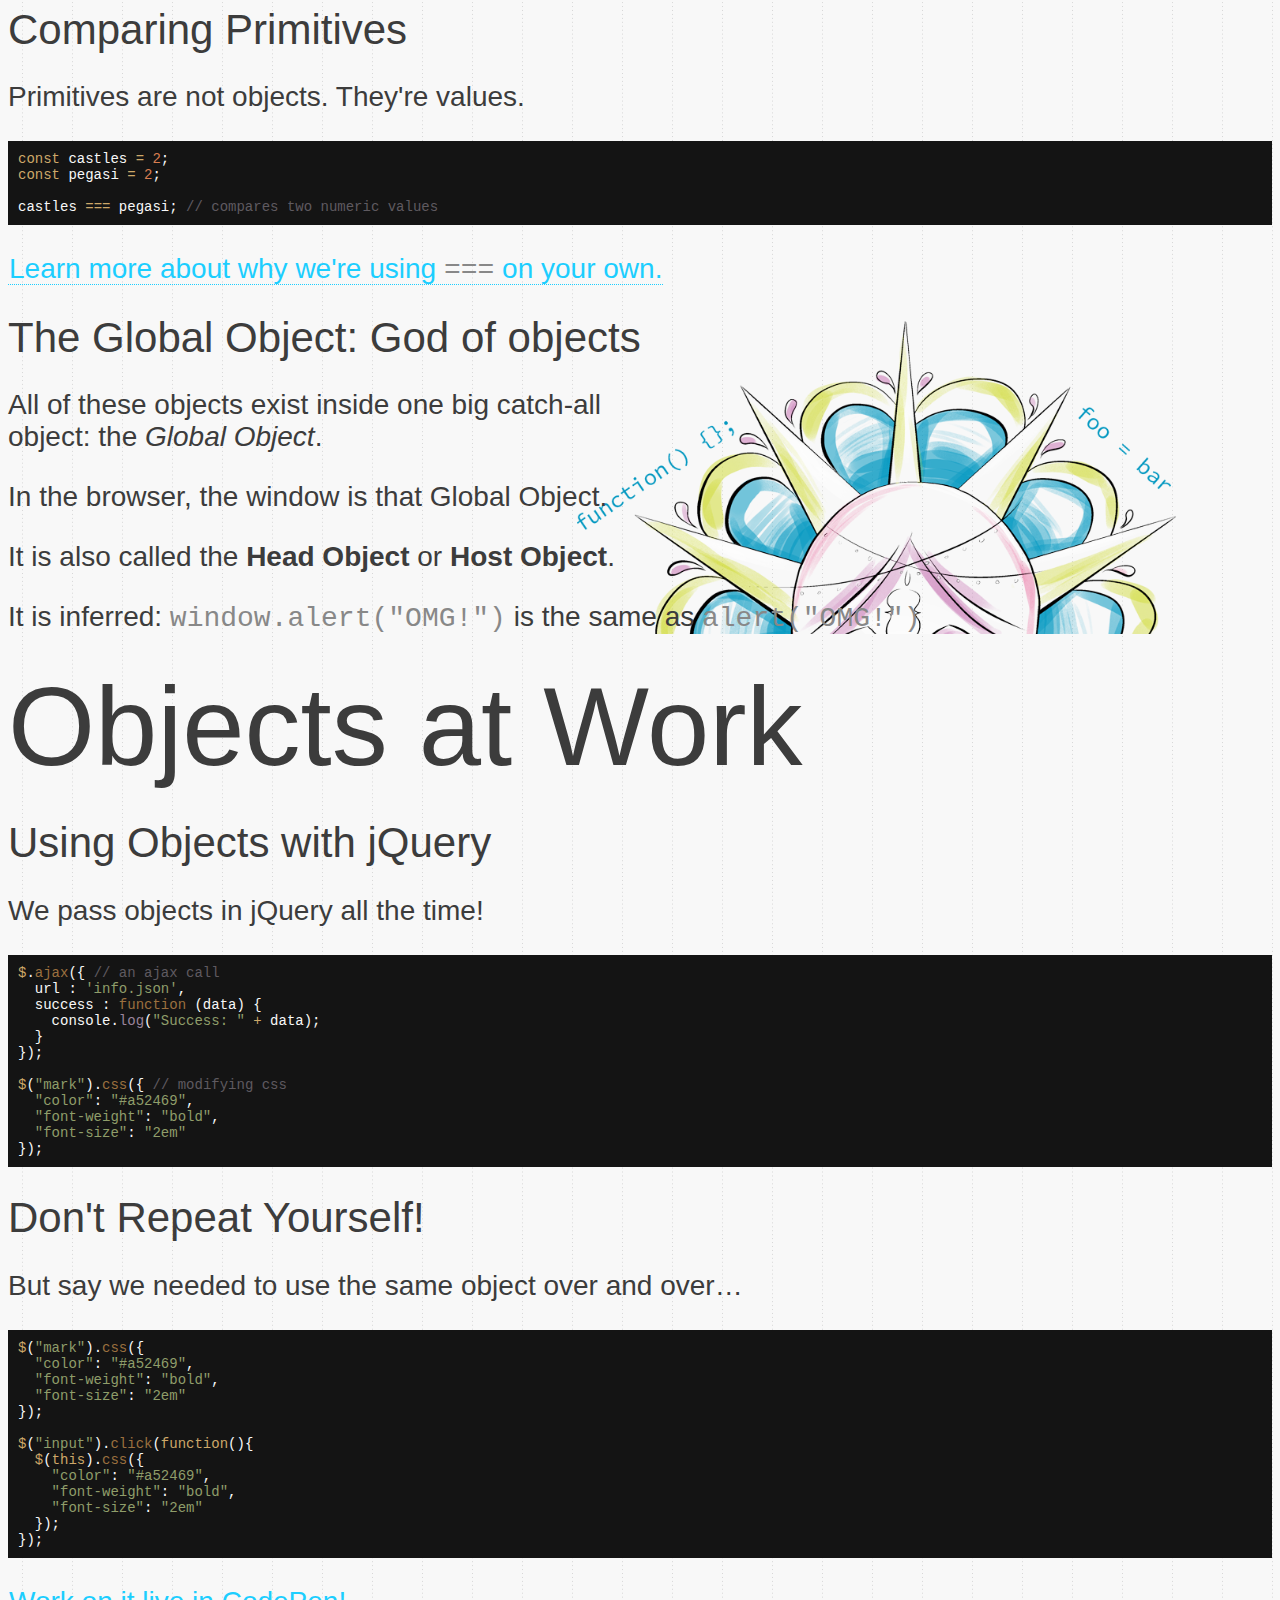
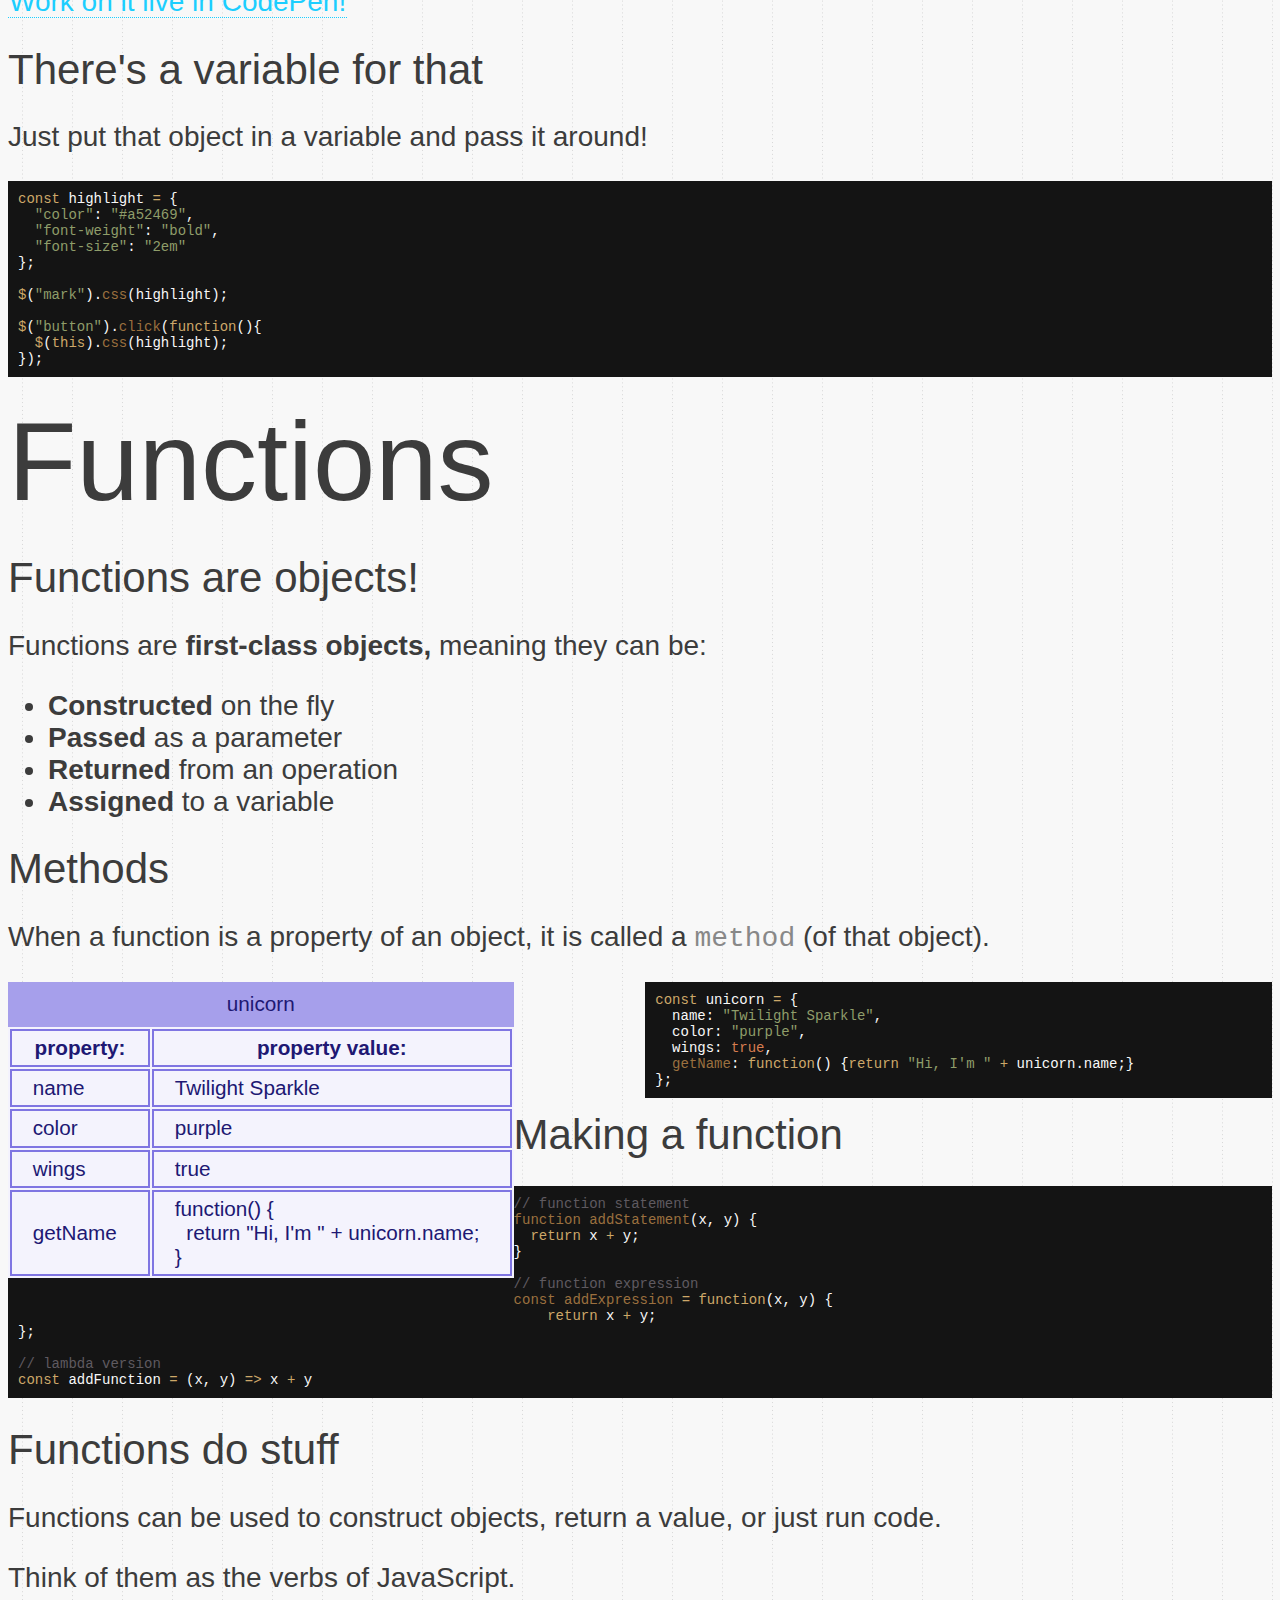
==== commit e0323025: "update 2024" ====
--- a/index.html
+++ b/index.html
@@ -104,10 +104,10 @@
   </ul>
 
   <ul class="slide">
-    <li>This classes are taking place for the first time ever, so we have the privilege of laying down the foundations for others to follow</li>
+    <li>This classes are taking place for the second time ever, so we still have the privilege of laying down foundations for others to follow</li>
     <li class="slide">...which is both fun and scary</li>
   </ul>
-  <img class="slide" src="img/scaryfun.png" alt="scary & fun" />
+  <img class="slide" src="img/funscarry.gif" alt="scary & fun" />
 </section>
 
 <section class="slide">
@@ -129,6 +129,10 @@
   <p class="vcenter">...<strong>You</strong> tell me :D</p>
 </section>
 
+<section class="slide">
+  <p class="vcenter"><a target="_new" href="tmp/Rynek-pracy-IT-w-Polsce-w-2023-roku-No-Fluff-Jobs.pdf">raport wynagrodzeń 2023 (p21, p49)</a></p>
+</section>
+
 <section class="slide rules">
     <h2>Ground rules & expectations</h2>
   <p>...or other way around :)</p>
@@ -138,6 +142,16 @@
 <section class="slide">
   <h2>Real life example</h2>
   <img class="slide" src="img/lh.png" alt="lufthansa.com webpage">
+</section>
+
+<section class="slide">
+  <h2>behind the curtains</h2>
+  <ul>
+    <li> <a target="_blank" href="https://design-ops.lufthansa-group.com/airem-patternlibrary/v1.0.1/?path=/story/pattern-library-hello--page">SyZyGy storybook</a> </li>
+    <li> <a target="_blank" href="https://frontify.lufthansa.com/"> frontify</a> </li>
+    <li> <a target="_blank" href="https://www.figma.com/file/T6rbay4ccRijL0m30sNPqj/LH---Design-Patterns?type=design&node-id=1-14862&mode=design&t=bST6Mv28nd0R6qO5-0">figma</a> </li>
+  </ul>
+
 </section>
 
 <section class="slide">
@@ -209,6 +223,7 @@
     let anotherUnicorn = "";
     const yetAnotherUnicorn = {};
 </pre>
+  <img src="img/make-let-not-var.png"/>
 </section>
 
 
